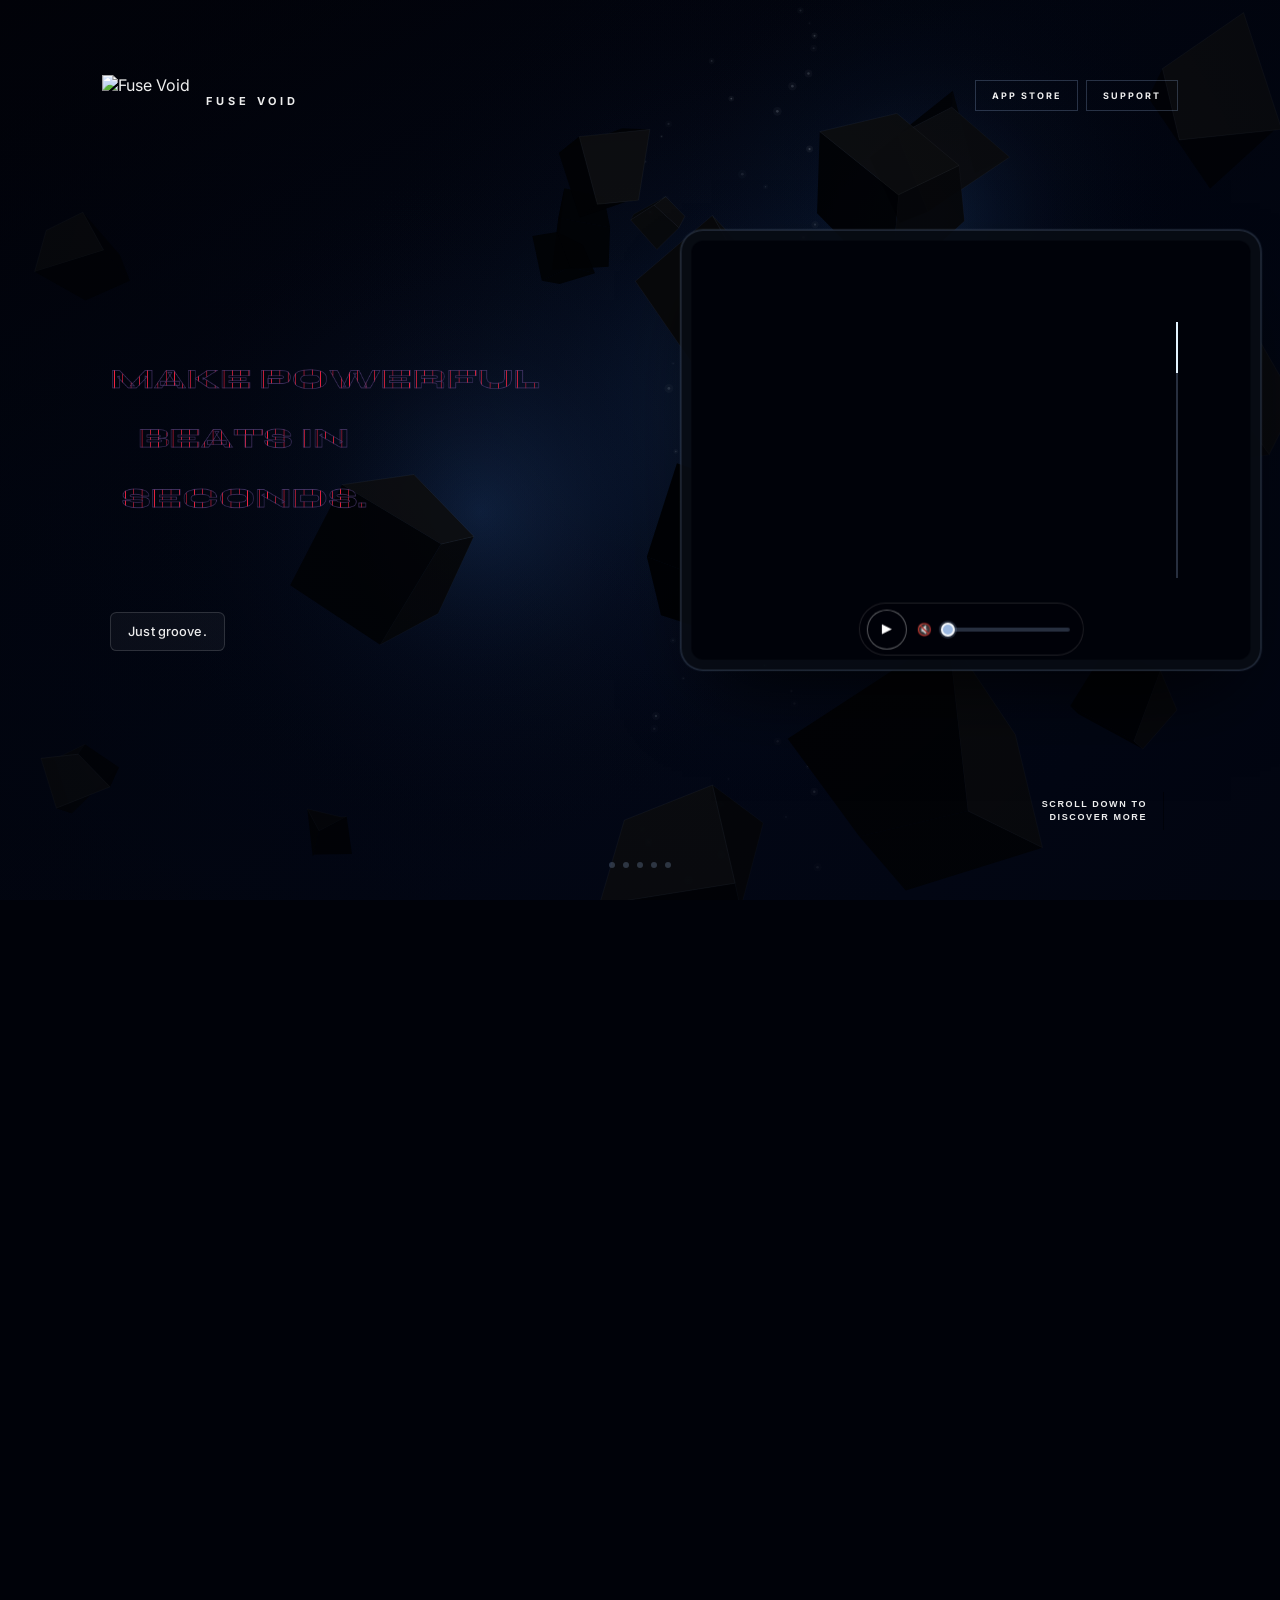
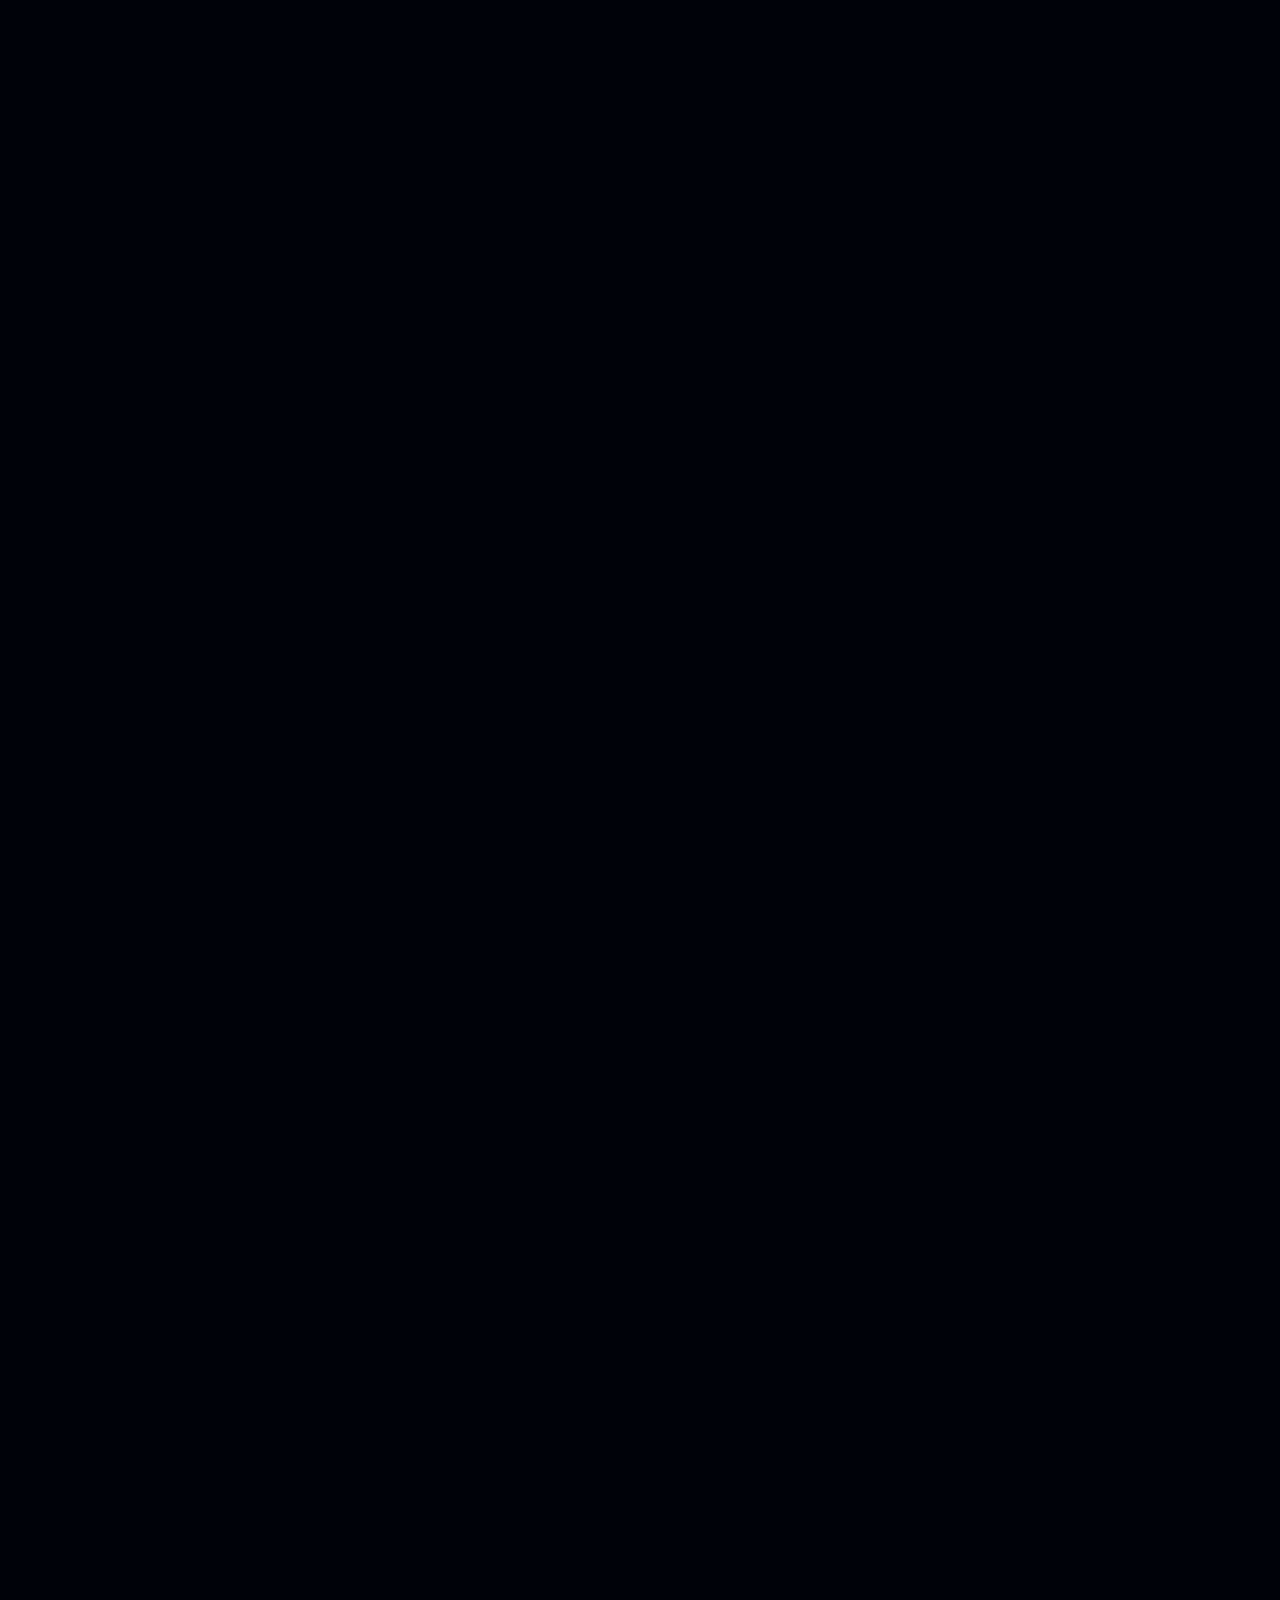
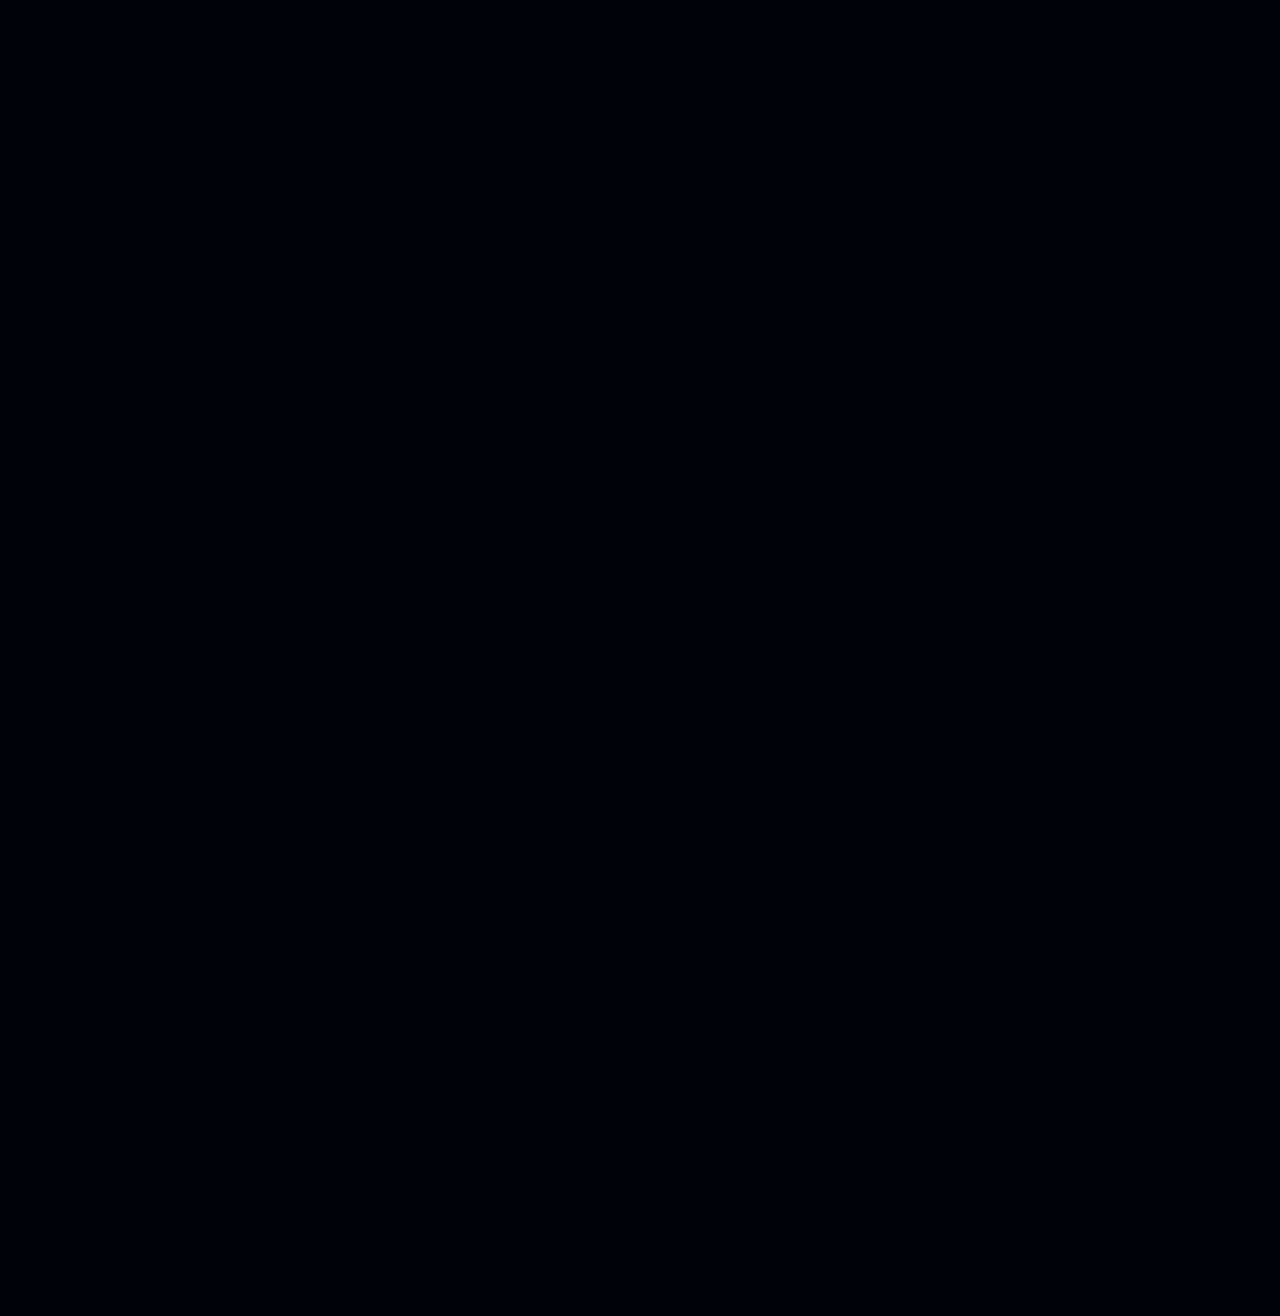
==== index.html @ a1b5328e "Restore single-page site: no preview flash, OG tags only in head. Remove index/app split that showed" ====
<!DOCTYPE html>
<html lang="en">
<head>
    <meta charset="UTF-8">
    <meta property="og:title" content="Fuse Void | Professional Drum Machine">
    <meta property="og:description" content="Professional drum machine for iOS. 113 pro samples and studio-grade sequencer.">
    <meta property="og:image" content="https://fusevoid.github.io/fuse-void-drum-machine-/og-preview.jpg">
    <meta property="og:image:secure_url" content="https://fusevoid.github.io/fuse-void-drum-machine-/og-preview.jpg">
    <meta property="og:image:type" content="image/jpeg">
    <meta property="og:image:width" content="1200">
    <meta property="og:image:height" content="630">
    <meta property="og:url" content="https://fusevoid.github.io/fuse-void-drum-machine-/">
    <meta property="og:type" content="website">
    <meta name="twitter:card" content="summary_large_image">
    <meta name="twitter:title" content="Fuse Void | Professional Drum Machine">
    <meta name="twitter:description" content="Professional drum machine for iOS. 113 pro samples and studio-grade sequencer.">
    <meta name="twitter:image" content="https://fusevoid.github.io/fuse-void-drum-machine-/og-preview.jpg">
    <meta name="viewport" content="width=device-width, initial-scale=1.0">
    <title>Fuse Void | Professional Drum Machine</title>
    <meta name="description" content="Professional drum machine for iOS. 113 pro samples, real-time creativity, and a studio-grade sequencer.">
    <link rel="icon" type="image/png" href="FuseVoid_Export_favicon (3).png">
    <link href="https://fonts.googleapis.com/css2?family=Inter:wght@300;400;500;600;700&family=JetBrains+Mono:wght@400;500&family=Syne:wght@700;800&display=swap" rel="stylesheet">
    <script src="https://cdnjs.cloudflare.com/ajax/libs/gsap/3.12.5/gsap.min.js"></script>
    <script src="https://cdnjs.cloudflare.com/ajax/libs/gsap/3.12.5/ScrollTrigger.min.js"></script>
    <link rel="stylesheet" href="site.css">
</head>
<body>
    <canvas id="bg-canvas" aria-hidden="true"></canvas>
    <canvas id="fx-canvas" aria-hidden="true"></canvas>
    <canvas id="vapor-canvas" aria-hidden="true"></canvas>

    <a href="#" class="header-logo header-logo--visible">
        <img src="FuseVoid_Export_favicon (3).png" alt="Fuse Void">
        <span>Fuse Void</span>
    </a>
    <nav class="header-actions header-actions--visible" aria-label="Site links">
        <a href="#" class="header-link" id="link-app-store">App Store</a>
        <a href="mailto:fusevoidmusic@gmail.com" class="header-link">Support</a>
    </nav>

    <div class="scrollbar"><div class="scrollbar__track"></div><div class="scrollbar__thumb" id="scroll-thumb"></div></div>
    <div class="nav-dots" id="nav-dots"></div>

    <div id="device-stage">
        <div class="device-stage__inner">
            <button type="button" class="device-arrow" id="dev-prev" aria-label="Önceki">‹</button>
            <div class="device-duo device-duo--solo" id="device-duo">
                <div class="device-col device-col--ipad">
                    <span class="device-label">iPad</span>
                    <div class="device-viewport" id="device-viewport-ipad">
                        <div class="device-shell device-shell--ipad" id="device-shell-ipad">
                            <video id="dev-ipad-video" playsinline muted loop preload="metadata" poster="1FuseVoidipad.png"></video>
                            <img id="dev-ipad-img" src="1FuseVoidipad.png" alt="Fuse Void iPad">
                            <div class="video-controls">
                                <button type="button" class="video-play-btn" id="video-play-toggle" aria-label="Video oynat">▶</button>
                                <div class="video-volume">
                                    <span class="video-volume__icon" id="video-volume-icon" aria-hidden="true">🔇</span>
                                    <input type="range" class="video-volume__slider" id="video-volume" min="0" max="100" value="0" aria-label="Ses seviyesi">
                                </div>
                            </div>
                        </div>
                    </div>
                </div>
                <div class="device-col device-col--phone" id="device-col-phone">
                    <span class="device-label">iPhone</span>
                    <div class="device-viewport" id="device-viewport-phone">
                        <div class="device-shell device-shell--phone">
                            <img id="dev-phone-img" src="5iphone.png" alt="Fuse Void iPhone">
                        </div>
                    </div>
                </div>
            </div>
            <button type="button" class="device-arrow" id="dev-next" aria-label="Sonraki">›</button>
        </div>
        <div class="device-dots" id="device-dots"></div>
    </div>

    <div id="scroll-track">
        <div id="pin-viewport">
            <section class="panel" id="panel-0">
                <div class="panel-inner">
                    <div class="triple-title h1 split-block">
                        <p>Make powerful</p>
                        <p>beats in</p>
                        <p>seconds.</p>
                    </div>
                    <div class="hero-tagline-box split-block">
                        <span class="hero-tagline__hi">Just groove.</span>
                    </div>
                </div>
                <button class="hero-scroll" type="button" id="scroll-btn">
                    <span>Scroll down to discover more</span><span class="hero-scroll__line"></span>
                </button>
            </section>

            <section class="panel" id="panel-1">
                <div class="panel-inner">
                    <div class="stack-title h1 split-block">
                        <p>Designed for</p>
                        <p>real-time</p>
                        <p>creativity</p>
                    </div>
                    <div class="panel-copy body-copy split-block">
                        <p>Everything is instant. Fuse Void MK1 is playable. Micro timing, chaos FX, 11-channel mixer — all touch-first.</p>
                    </div>
                </div>
                <div class="panel-cta"><a href="#" class="btn btn--sm">App Store</a></div>
                <div class="section-id"><span>//01</span> Experience</div>
            </section>

            <section class="panel" id="panel-2">
                <div class="panel-inner panel-inner--wide">
                    <div class="triple-title h1 split-block">
                        <p>Shape your</p>
                        <p>rhythm</p>
                        <p>with micro timing</p>
                    </div>
                    <div class="panel-copy-right">
                        <p class="body-copy split-block">Precision groove offset and swing control. Master the Kaos-style XY pad — lo-fi crush, sidechain pump, filtered delays.</p>
                        <a href="#scroll-track" class="btn">Explore features</a>
                    </div>
                </div>
                <div class="panel-cta"><button class="btn btn--sm" type="button">Read more</button></div>
                <div class="section-id"><span>//02</span> Features</div>
            </section>

            <section class="panel" id="panel-3">
                <div class="panel-inner">
                    <div class="engine-dual h1 split-block">
                        <p>113 Pro</p>
                        <p>Samples</p>
                    </div>
                    <div class="panel-copy body-copy split-block" style="margin-top:1rem">
                        <p>High-fidelity one-shots for Silicon. 126 pattern slots, A–H kit chaining, MIDI export. Zero latency.</p>
                    </div>
                    <div class="stat-row mono">
                        <div><p class="val">M1-M5</p><p class="lbl">Silicon Native</p></div>
                        <div><p class="val">17.6+</p><p class="lbl">iOS Required</p></div>
                        <div><p class="val">0ms</p><p class="lbl">Core Latency</p></div>
                    </div>
                </div>
                <div class="panel-cta"><button class="btn btn--sm" type="button">Full specs</button></div>
                <div class="section-id"><span>//03</span> Engine</div>
            </section>

            <section class="panel" id="panel-4">
                <div class="panel-inner panel-inner--footer">
                    <div class="footer-title">
                        <p class="split-text">Built for speed.</p>
                        <p class="split-text dim">Built for you.</p>
                    </div>
                    <div class="footer-cta">
                        <a href="#" class="btn btn--sm" id="link-app-store-footer">Download on App Store</a>
                    </div>

                    <div class="specs-block">
                        <div class="specs-head">
                            <h3>Fuse Void MK1 Specs</h3>
                            <p>Full Technical System Architecture</p>
                        </div>
                        <div class="specs-grid">
                            <div class="specs-col">
                                <h4>/ Core Sequencing</h4>
                                <div class="spec-item"><span class="spec-label">Sequencer</span><span>16-Step High Precision Engine</span></div>
                                <div class="spec-item"><span class="spec-label">Micro Timing</span><span>Per-step groove offset control</span></div>
                                <div class="spec-item"><span class="spec-label">Patterns</span><span>126 save/load slots</span></div>
                                <div class="spec-item"><span class="spec-label">Chaining</span><span>A–H Bar-aligned pattern linking</span></div>
                                <div class="spec-item"><span class="spec-label">Switching</span><span>Bar-aligned Quantized Transitions</span></div>
                                <div class="spec-item"><span class="spec-label">Assignment</span><span>Per-step sample / sound assignment</span></div>
                            </div>
                            <div class="specs-col">
                                <h4>/ Audio &amp; Performance</h4>
                                <div class="spec-item"><span class="spec-label">Samples</span><span>113 One-shot High Quality Library</span></div>
                                <div class="spec-item"><span class="spec-label">Mixer</span><span>11-Channels with Per-Channel Mute</span></div>
                                <div class="spec-item"><span class="spec-label">Chaos FX</span><span>XY Kaos Pad with Reset behavior</span></div>
                                <div class="spec-item"><span class="spec-label">Dynamics</span><span>Swing control &amp; Accent system</span></div>
                                <div class="spec-item"><span class="spec-label">Matrix</span><span>Full pattern multi-track editor</span></div>
                                <div class="spec-item"><span class="spec-label">Integration</span><span>MIDI Export &amp; Real-time REC</span></div>
                            </div>
                        </div>
                    </div>

                    <div class="spec-tags">
                        <span>No Menu Diving</span>
                        <span>Zero Latency</span>
                        <span>Offline First</span>
                        <span>Touch Optimized</span>
                    </div>

                    <div class="footer-legal">
                        <p class="footer-privacy">Fuse Void is an offline-first engine. We do not use cookies. We do not track you. Your creativity is yours alone.</p>
                        <a href="mailto:fusevoidmusic@gmail.com" class="footer-email">fusevoidmusic@gmail.com</a>
                        <div class="footer-social">
                            <a href="#" class="footer-social__link" id="link-instagram" aria-label="Instagram" target="_blank" rel="noopener noreferrer">
                                <svg viewBox="0 0 24 24" aria-hidden="true"><path d="M12 2.163c3.204 0 3.584.012 4.85.07 3.252.148 4.771 1.691 4.919 4.919.058 1.265.069 1.645.069 4.849 0 3.205-.012 3.584-.069 4.849-.149 3.225-1.664 4.771-4.919 4.919-1.266.058-1.644.07-4.85.07-3.204 0-3.584-.012-4.849-.07-3.26-.149-4.771-1.699-4.919-4.92-.058-1.265-.07-1.644-.07-4.849 0-3.204.013-3.583.07-4.849.149-3.227 1.664-4.771 4.919-4.919 1.266-.057 1.645-.069 4.849-.069zm0-2.163c-3.259 0-3.667.014-4.947.072-4.358.2-6.78 2.618-6.98 6.98-.059 1.281-.073 1.689-.073 4.948 0 3.259.014 3.668.072 4.948.2 4.358 2.618 6.78 6.98 6.98 1.281.058 1.689.072 4.948.072 3.259 0 3.668-.014 4.948-.072 4.354-.2 6.782-2.618 6.979-6.98.059-1.28.073-1.689.073-4.948 0-3.259-.014-3.667-.072-4.947-.196-4.354-2.617-6.78-6.979-6.98-1.281-.059-1.69-.073-4.949-.073zm0 5.838c-3.403 0-6.162 2.759-6.162 6.162s2.759 6.163 6.162 6.163 6.162-2.759 6.162-6.163c0-3.403-2.759-6.162-6.162-6.162zm0 10.162c-2.209 0-4-1.79-4-4 0-2.209 1.791-4 4-4s4 1.791 4 4c0 2.21-1.791 4-4 4zm6.406-11.845c-.796 0-1.441.645-1.441 1.44s.645 1.44 1.441 1.44c.795 0 1.439-.645 1.439-1.44s-.644-1.44-1.439-1.44z"/></svg>
                            </a>
                            <a href="#" class="footer-social__link" id="link-youtube" aria-label="YouTube" target="_blank" rel="noopener noreferrer">
                                <svg viewBox="0 0 24 24" aria-hidden="true"><path d="M23.498 6.186a3.016 3.016 0 0 0-2.122-2.136C19.505 3.545 12 3.545 12 3.545s-7.505 0-9.377.505A3.017 3.017 0 0 0 .502 6.186C0 8.07 0 12 0 12s0 3.93.502 5.814a3.016 3.016 0 0 0 2.122 2.136c1.871.505 9.376.505 9.376.505s7.505 0 9.377-.505a3.015 3.015 0 0 0 2.122-2.136C24 15.93 24 12 24 12s0-3.93-.502-5.814zM9.545 15.568V8.432L15.818 12l-6.273 3.568z"/></svg>
                            </a>
                        </div>
                        <div class="footer-meta">
                            <p>Designed on MacBook M1 // 2026</p>
                            <p>© FUSE VOID MUSIC ENGINE</p>
                        </div>
                    </div>
                </div>
                <div class="section-id"><span>//04</span> Specs</div>
            </section>
        </div>
    </div>

    <div class="feat-carousel" id="feat-carousel">
        <div id="feat-items"></div>
        <nav class="feat-nav">
            <button type="button" id="feat-prev">‹</button>
            <button type="button" id="feat-next">›</button>
        </nav>
    </div>

    <script>
        const HAS_GSAP = typeof gsap !== 'undefined' && typeof ScrollTrigger !== 'undefined';
        if (HAS_GSAP) gsap.registerPlugin(ScrollTrigger);

        /* Link placeholders — URL'leri buradan güncelle */
        const SITE_LINKS = {
            appStore: '#',
            instagram: '#',
            youtube: '#',
        };
        document.getElementById('link-app-store').href = SITE_LINKS.appStore;
        document.getElementById('link-app-store-footer').href = SITE_LINKS.appStore;
        document.getElementById('link-instagram').href = SITE_LINKS.instagram;
        document.getElementById('link-youtube').href = SITE_LINKS.youtube;

        const FEATURES = [
            { title: 'Micro Timing', tag: '// SEQUENCER' },
            { title: 'Chaos FX', tag: '// KAOS PAD' },
            { title: '11-Channel Mixer', tag: '// MIX_SYSTEM' },
            { title: '126 Patterns', tag: '// WORKFLOW' },
        ];
        let featIdx = 0;
        const featWrap = document.getElementById('feat-items');
        const featCarousel = document.getElementById('feat-carousel');
        FEATURES.forEach((f, i) => {
            const d = document.createElement('div');
            d.className = 'feat-item' + (i === 0 ? ' show' : '');
            d.innerHTML = `<p class="h2">${f.title}</p><p class="feat-item__tag">${f.tag}</p>`;
            featWrap.appendChild(d);
        });
        function showFeat(i) {
            featIdx = (i + FEATURES.length) % FEATURES.length;
            [...featWrap.children].forEach((c, j) => c.classList.toggle('show', j === featIdx));
        }
        document.getElementById('feat-prev').onclick = () => showFeat(featIdx - 1);
        document.getElementById('feat-next').onclick = () => showFeat(featIdx + 1);

        function splitDisplayEl(el) {
            if (el.dataset.split) return;
            el.dataset.split = '1';
            let ci = 0;
            const parts = el.textContent.split(/(\s+)/);
            el.innerHTML = parts.map(part => {
                if (/^\s+$/.test(part)) return part;
                const chars = [...part].map(c => {
                    const html = `<span class="split-char"><span class="split-glyph" style="--ci:${ci}">${c}</span></span>`;
                    ci++;
                    return html;
                }).join('');
                return `<span class="split-word">${chars}</span>`;
            }).join('');
        }

        function splitEl(el) {
            if (el.dataset.split) return;
            el.dataset.split = '1';
            el.innerHTML = [...el.textContent].map(c =>
                c === ' ' ? ' ' : `<span class="split-char">${c}</span>`
            ).join('');
        }
        document.querySelectorAll('.split-text').forEach(el => {
            if (el.closest('.footer-title')) splitDisplayEl(el);
            else splitEl(el);
        });
        document.querySelectorAll('.split-block').forEach(el => {
            el.querySelectorAll('p').forEach(p => {
                if (p.closest('.stack-title, .triple-title, .engine-dual')) splitDisplayEl(p);
                else splitEl(p);
            });
        });

        function fitDisplayTitles() {
            document.querySelectorAll('.stack-title, .triple-title, .engine-dual, .footer-title').forEach(block => {
                block.style.transform = 'none';
                const panel = block.closest('.panel');
                if (panel && !panel.classList.contains('is-active')) return;
                const parent = block.closest('.panel-inner') || block.parentElement;
                if (!parent) return;
                const parentRect = parent.getBoundingClientRect();
                const maxW = parentRect.width - 12;
                const blockW = block.scrollWidth;
                if (blockW > maxW && maxW > 0) {
                    const scale = Math.max(0.55, maxW / blockW);
                    block.style.transform = `scale(${scale})`;
                    block.style.transformOrigin = innerWidth >= 1024 ? 'left center' : 'center center';
                }
            });
        }
        fitDisplayTitles();
        window.addEventListener('resize', fitDisplayTitles);
        window.addEventListener('load', () => setTimeout(fitDisplayTitles, 120));

        const panels = [...document.querySelectorAll('.panel')];
        const PANEL_COUNT = panels.length;
        const deviceStage = document.getElementById('device-stage');
        const deviceDuo = document.getElementById('device-duo');
        const deviceViewportIpad = document.getElementById('device-viewport-ipad');
        const deviceViewportPhone = document.getElementById('device-viewport-phone');
        const devIpad = document.getElementById('dev-ipad-img');
        const devIpadVideo = document.getElementById('dev-ipad-video');
        const devIpadShell = document.getElementById('device-shell-ipad');
        const videoPlayBtn = document.getElementById('video-play-toggle');
        const videoVolume = document.getElementById('video-volume');
        const videoVolumeIcon = document.getElementById('video-volume-icon');
        const devPhone = document.getElementById('dev-phone-img');
        const deviceDotsWrap = document.getElementById('device-dots');

        const IPAD_SLIDES = [
            '1FuseVoidipad.png',
            '2 FuseVoid ipad.png',
            '5 FuseVoid ipad.png',
            '6 FuseVoid ipad.png',
            '7 FuseVoid ipad.png',
            '8 FuseVoid ipad.png',
        ];

        const PHONE_SLIDES = [
            '5iphone.png', '6iphone.png', '1iphone.png', '4iphone.png', '7iphone.png',
        ];

        const DEVICE_GALLERY = [
            { videoOnly: true },
            { ipadOnly: true, ipad: IPAD_SLIDES },
            { phoneOnly: true, phone: PHONE_SLIDES },
            { noDevice: true },
            { noDevice: true },
        ];

        let scrollPanel = 0;
        let slideIdx = 0;
        let autoTimer = null;
        let videoFallbackTimer = null;
        const AUTO_MS = 3200;
        let galleryPanel = -1;

        function slideCount(g) {
            if (g.noDevice || g.videoOnly) return 0;
            if (g.phoneOnly) return g.phone.length;
            if (g.ipadOnly) return g.ipad.length;
            return g.ipad?.length || 0;
        }

        function setDeviceMode(g) {
            deviceStage.classList.remove('is-video-only', 'is-ipad-only', 'phone-only', 'has-phone');
            if (g.videoOnly) deviceStage.classList.add('is-video-only');
            else if (g.ipadOnly) deviceStage.classList.add('is-ipad-only');
            else if (g.phoneOnly) deviceStage.classList.add('phone-only');
        }

        function clearAutoTimers() {
            clearInterval(autoTimer);
            clearTimeout(videoFallbackTimer);
            autoTimer = null;
            videoFallbackTimer = null;
            devIpadVideo.onended = null;
        }

        function updateVideoPlayBtn() {
            const playing = !devIpadVideo.paused && !devIpadVideo.ended;
            videoPlayBtn.textContent = playing ? '❚❚' : '▶';
            videoPlayBtn.setAttribute('aria-label', playing ? 'Video durdur' : 'Video oynat');
        }

        function updateVolumeUI(val) {
            const pct = Math.round(val);
            videoVolumeIcon.textContent = pct === 0 ? '🔇' : pct < 35 ? '🔈' : pct < 70 ? '🔉' : '🔊';
        }

        function applyVolume(val) {
            const pct = Math.max(0, Math.min(100, val));
            const v = pct / 100;
            devIpadVideo.volume = v;
            devIpadVideo.muted = v === 0;
            videoVolume.value = pct;
            updateVolumeUI(pct);
        }

        function showVideoOnly() {
            devIpad.style.display = 'none';
            devIpadVideo.style.display = 'block';
            devIpadShell.classList.add('is-video-active');
            const src = 'fuse void video .mp4';
            if (devIpadVideo.getAttribute('data-src') !== src) {
                devIpadVideo.src = src;
                devIpadVideo.setAttribute('data-src', src);
            }
            applyVolume(+videoVolume.value || 0);
            devIpadVideo.pause();
            updateVideoPlayBtn();
        }

        function hideVideo() {
            devIpadVideo.pause();
            devIpadVideo.style.display = 'none';
            devIpadShell.classList.remove('is-video-active');
        }

        videoPlayBtn.addEventListener('click', () => {
            if (devIpadVideo.style.display === 'none') return;
            if (devIpadVideo.paused) devIpadVideo.play().catch(() => {});
            else devIpadVideo.pause();
            updateVideoPlayBtn();
        });
        videoVolume.addEventListener('input', (e) => applyVolume(+e.target.value));
        videoVolume.addEventListener('change', (e) => applyVolume(+e.target.value));
        updateVolumeUI(0);
        devIpadVideo.addEventListener('play', updateVideoPlayBtn);
        devIpadVideo.addEventListener('pause', updateVideoPlayBtn);
        devIpadVideo.addEventListener('ended', updateVideoPlayBtn);

        function renderDeviceDots(count) {
            deviceDotsWrap.innerHTML = '';
            deviceDotsWrap.style.display = count > 1 ? 'flex' : 'none';
            for (let i = 0; i < count; i++) {
                const b = document.createElement('button');
                b.type = 'button';
                b.addEventListener('click', () => goSlide(i));
                deviceDotsWrap.appendChild(b);
            }
        }

        function updateDeviceDots() {
            [...deviceDotsWrap.children].forEach((d, i) => d.classList.toggle('on', i === slideIdx));
        }

        function applySlide(g, idx) {
            setDeviceMode(g);
            if (g.noDevice) return;
            if (g.videoOnly) {
                deviceDuo.classList.add('device-duo--solo');
                showVideoOnly();
                return;
            }
            hideVideo();
            if (g.ipadOnly) {
                deviceDuo.classList.add('device-duo--solo');
                devIpad.style.display = 'block';
                devIpad.src = g.ipad[idx];
                updateDeviceDots();
                return;
            }
            if (g.phoneOnly) {
                devIpad.style.display = 'none';
                deviceDuo.classList.add('device-duo--solo');
                devPhone.src = g.phone[idx];
                updateDeviceDots();
                return;
            }
        }

        function goSlide(idx, animate = true) {
            const g = DEVICE_GALLERY[galleryPanel];
            if (!g || g.noDevice || g.videoOnly) return;
            const total = slideCount(g);
            if (!total) return;
            slideIdx = ((idx % total) + total) % total;
            const targets = g.phoneOnly ? [deviceViewportPhone] : [deviceViewportIpad];
            if (!animate) {
                applySlide(g, slideIdx);
                return;
            }
            gsap.to(targets, {
                opacity: 0, x: -10, duration: 0.2, ease: 'power2.in',
                onComplete: () => {
                    applySlide(g, slideIdx);
                    gsap.fromTo(targets, { opacity: 0, x: 12 }, { opacity: 1, x: 0, duration: 0.3, ease: 'power2.out' });
                    restartAuto();
                }
            });
        }

        function stepSlide(dir) { goSlide(slideIdx + dir, true); }

        function restartAuto() {
            clearAutoTimers();
            const g = DEVICE_GALLERY[galleryPanel];
            if (!g || g.noDevice || g.videoOnly) return;
            autoTimer = setInterval(() => stepSlide(1), AUTO_MS);
        }

        function stopAuto() {
            clearAutoTimers();
            devIpadVideo.pause();
        }

        function bindGallery(panelIdx) {
            const g = DEVICE_GALLERY[panelIdx];
            if (panelIdx === galleryPanel) {
                if (g.videoOnly && devIpadVideo.style.display === 'none') showVideoOnly();
                return;
            }
            galleryPanel = panelIdx;
            slideIdx = 0;
            renderDeviceDots(slideCount(g));
            gsap.set([deviceViewportIpad, deviceViewportPhone], { opacity: 1, x: 0 });
            applySlide(g, 0);
            if (!g.noDevice && !g.videoOnly) restartAuto();
            else if (g.videoOnly) showVideoOnly();
        }

        document.getElementById('dev-prev').onclick = () => stepSlide(-1);
        document.getElementById('dev-next').onclick = () => stepSlide(1);

        const dotsWrap = document.getElementById('nav-dots');
        panels.forEach((_, i) => {
            const b = document.createElement('button');
            b.onclick = () => {
                const st = ScrollTrigger.getById('main');
                window.scrollTo({ top: (i / (PANEL_COUNT - 1)) * (st.end - st.start) + st.start, behavior: 'smooth' });
            };
            dotsWrap.appendChild(b);
        });

        function switchPanel(idx) {
            if (idx === currentPanel) return;
            panels.forEach((p, i) => {
                gsap.killTweensOf(p);
                gsap.killTweensOf(p.querySelectorAll('.split-char'));
                p.classList.toggle('is-active', i === idx);
                if (i !== idx) {
                    gsap.set(p, { opacity: 0, visibility: 'hidden' });
                    gsap.set(p.querySelectorAll('.split-char'), { opacity: 0, y: '110%' });
                }
            });
            currentPanel = idx;
            const panel = panels[idx];
            panel.style.visibility = 'visible';
            gsap.set(panel, { opacity: 1 });
            gsap.fromTo(
                panel.querySelectorAll('.split-char'),
                { y: '110%', opacity: 0 },
                {
                    y: '0%', opacity: 1, duration: 0.75, stagger: 0.008, ease: 'power3.out',
                    onComplete: fitDisplayTitles,
                }
            );
            requestAnimationFrame(fitDisplayTitles);
        }

        let currentPanel = -1;
        let humanAlpha = 0;
        let humanMode = 'off';
        let humanScale = 0.55;
        let scrollProgress = 0;
        if (HAS_GSAP) {
        ScrollTrigger.create({
            id: 'main',
            trigger: '#scroll-track',
            start: 'top top',
            end: 'bottom bottom',
            pin: '#pin-viewport',
            scrub: 0.6,
            snap: { snapTo: 1 / (PANEL_COUNT - 1), duration: { min: 0.25, max: 0.55 }, ease: 'power2.inOut' },
            onUpdate(self) {
                const p = self.progress;
                const seg = 1 / (PANEL_COUNT - 1);
                const idx = Math.min(PANEL_COUNT - 1, Math.round(p * (PANEL_COUNT - 1)));
                scrollPanel = idx;
                scrollProgress = p;
                humanAlpha = idx === 1 ? 0.4 : idx === 2 ? 0.48 : idx === 3 ? 0.82 : idx === 4 ? 0.2 : 0;
                humanMode = idx === 4 ? 'footer' : idx === 3 ? 'engine' : idx >= 1 && idx <= 2 ? 'side' : 'off';
                humanScale = idx === 3 ? (innerWidth < 1024 ? 0.68 : 0.88) : idx === 2 ? 0.6 : idx === 1 ? 0.56 : 0.55;

                const center = idx * seg;
                const dist = Math.abs(p - center) / seg;
                const stageOp = Math.max(0, 1 - dist * 0.92) * (idx >= 3 ? 0 : 1);
                deviceStage.style.opacity = stageOp;
                deviceStage.classList.toggle('is-live', stageOp > 0.35);
                if (stageOp > 0.35) bindGallery(idx);
                else stopAuto();

                [...dotsWrap.children].forEach((d, i) => d.classList.toggle('on', i === idx));
                document.getElementById('scroll-thumb').style.transform = `translateY(${p * 205}px)`;

                const featOn = idx === 2;
                gsap.to(featCarousel, { opacity: featOn ? 1 : 0, duration: 0.45, pointerEvents: featOn ? 'auto' : 'none' });

                if (idx !== currentPanel) switchPanel(idx);
            }
        });
        switchPanel(0);
        } else {
            panels.forEach((p, i) => {
                p.classList.toggle('is-active', i === 0);
                p.style.visibility = i === 0 ? 'visible' : 'hidden';
                p.style.opacity = i === 0 ? '1' : '0';
                p.querySelectorAll('.split-char').forEach(c => {
                    c.style.opacity = '1';
                    c.style.transform = 'none';
                });
            });
            currentPanel = 0;
        }
        bindGallery(0);
        deviceStage.classList.add('is-live', 'is-video-only');
        deviceStage.style.opacity = 1;
        document.getElementById('scroll-btn').onclick = () => window.scrollBy({ top: innerHeight * 0.85, behavior: 'smooth' });

        /* Hashgraph tarzı arka plan — hafif sıvı ışık + yüzen kayalar + parçacık akışı */
        const bgCvs = document.getElementById('bg-canvas');
        const bg = bgCvs.getContext('2d');
        let bgT = 0;
        const bgDpr = () => Math.min(window.devicePixelRatio || 1, 1.75);

        function makeRock() {
            const jitter = () => 0.55 + Math.random() * 0.85;
            const verts = [
                [-1, -1, -1], [1, -1, -1], [1, 1, -1], [-1, 1, -1],
                [-1, -1, 1], [1, -1, 1], [1, 1, 1], [-1, 1, 1],
            ].map(([x, y, z]) => ({ x: x * jitter(), y: y * jitter(), z: z * jitter() }));
            const faces = [
                [0, 1, 2, 3], [4, 5, 6, 7], [0, 1, 5, 4],
                [2, 3, 7, 6], [0, 3, 7, 4], [1, 2, 6, 5],
            ];
            const dir = Math.random() > 0.5 ? 1 : -1;
            return {
                x: Math.random(), y: Math.random(),
                z: 0.12 + Math.random() * 0.88,
                drift: dir * (0.00014 + Math.random() * 0.00022),
                swayAmp: 0.012 + Math.random() * 0.028,
                rotX: Math.random() * Math.PI * 2,
                rotY: Math.random() * Math.PI * 2,
                rotZ: Math.random() * Math.PI * 2,
                rotVX: (Math.random() - 0.5) * 0.014,
                rotVY: (Math.random() - 0.5) * 0.018,
                rotVZ: (Math.random() - 0.5) * 0.011,
                size: 16 + Math.random() * 64,
                verts, faces,
                ph: Math.random() * Math.PI * 2,
            };
        }

        function rot3(v, rx, ry, rz) {
            let { x, y, z } = v;
            let cy = Math.cos(ry), sy = Math.sin(ry);
            let x1 = x * cy - z * sy, z1 = x * sy + z * cy;
            let cx = Math.cos(rx), sx = Math.sin(rx);
            let y1 = y * cx - z1 * sx, z2 = y * sx + z1 * cx;
            let cz = Math.cos(rz), sz = Math.sin(rz);
            return { x: x1 * cz - y1 * sz, y: x1 * sz + y1 * cz, z: z2 };
        }

        function faceNormal3(a, b, c) {
            const ux = b.x - a.x, uy = b.y - a.y, uz = b.z - a.z;
            const vx = c.x - a.x, vy = c.y - a.y, vz = c.z - a.z;
            const nx = uy * vz - uz * vy;
            const ny = uz * vx - ux * vz;
            const nz = ux * vy - uy * vx;
            const len = Math.hypot(nx, ny, nz) || 1;
            return { x: nx / len, y: ny / len, z: nz / len };
        }

        function makeStream(n) {
            return Array.from({ length: n }, (_, i) => ({
                t: i / n,
                speed: 0.00012 + Math.random() * 0.0001,
                off: Math.random() * 10,
                r: 0.35 + Math.random() * 1.1,
                a: 0.12 + Math.random() * 0.38,
            }));
        }

        let bgRocks = [];
        let bgStream = [];

        function resizeBg() {
            const d = bgDpr();
            bgCvs.width = innerWidth * d;
            bgCvs.height = innerHeight * d;
            bgCvs.style.width = innerWidth + 'px';
            bgCvs.style.height = innerHeight + 'px';
            bg.setTransform(d, 0, 0, d, 0, 0);
            const n = innerWidth < 768 ? 11 : 20;
            bgRocks = Array.from({ length: n }, makeRock);
            bgStream = makeStream(innerWidth < 768 ? 40 : 75);
        }

        function drawRock(r, t, parallax) {
            r.x += r.drift;
            r.rotX += r.rotVX;
            r.rotY += r.rotVY;
            r.rotZ += r.rotVZ;
            if (r.x < -0.18) r.x = 1.18;
            if (r.x > 1.18) r.x = -0.18;

            const swayX = Math.sin(t * 0.11 + r.ph) * r.swayAmp;
            const px = (r.x + swayX) * innerWidth;
            const py = (r.y + Math.cos(t * 0.08 + r.ph) * 0.01 + parallax * 0.035) * innerHeight;
            const scale = r.size * (0.38 + r.z * 1.05);
            const light = { x: 0.35, y: -0.45, z: 0.82 };
            const lLen = Math.hypot(light.x, light.y, light.z);
            light.x /= lLen; light.y /= lLen; light.z /= lLen;

            const rv = r.verts.map(v => rot3(v, r.rotX, r.rotY, r.rotZ));
            const projected = rv.map(v => ({ x: v.x * scale, y: v.y * scale, z: v.z }));

            const faceList = r.faces.map(idx => {
                const pts = idx.map(i => projected[i]);
                const rvPts = idx.map(i => rv[i]);
                const zAvg = rvPts.reduce((s, p) => s + p.z, 0) / rvPts.length;
                const n = faceNormal3(rvPts[0], rvPts[1], rvPts[2]);
                const dot = n.x * light.x + n.y * light.y + n.z * light.z;
                return { pts, zAvg, dot };
            }).filter(f => f.zAvg > -0.05).sort((a, b) => a.zAvg - b.zAvg);

            bg.save();
            bg.translate(px, py);
            faceList.forEach(f => {
                const shade = Math.max(0, f.dot);
                const v = 2 + shade * 14;
                bg.beginPath();
                f.pts.forEach((p, i) => {
                    if (i === 0) bg.moveTo(p.x, p.y);
                    else bg.lineTo(p.x, p.y);
                });
                bg.closePath();
                bg.fillStyle = `rgba(${v},${v + 1},${v + 3},${0.9 + r.z * 0.1})`;
                bg.fill();
                if (shade > 0.15) {
                    bg.strokeStyle = `rgba(210,225,255,${0.03 + shade * 0.07})`;
                    bg.lineWidth = 0.6;
                    bg.stroke();
                }
            });
            bg.restore();
        }

        function bgFrame() {
            requestAnimationFrame(bgFrame);
            if (document.hidden) return;
            bgT += 0.014;
            const w = innerWidth;
            const h = innerHeight;
            bg.clearRect(0, 0, w, h);

            const base = bg.createLinearGradient(0, 0, w * 0.35, h);
            base.addColorStop(0, '#010208');
            base.addColorStop(0.45, '#020612');
            base.addColorStop(1, '#030818');
            bg.fillStyle = base;
            bg.fillRect(0, 0, w, h);

            [
                { x: 0.6, y: 0.42, r: 0.52, ph: 0 },
                { x: 0.35, y: 0.58, r: 0.4, ph: 2.1 },
                { x: 0.75, y: 0.25, r: 0.32, ph: 4.2 },
            ].forEach(b => {
                const bx = (b.x + Math.sin(bgT * 0.065 + b.ph) * 0.03) * w;
                const by = (b.y + Math.cos(bgT * 0.048 + b.ph) * 0.022 + scrollProgress * 0.045) * h;
                const br = b.r * Math.min(w, h);
                const g = bg.createRadialGradient(bx, by, 0, bx, by, br);
                g.addColorStop(0, 'rgba(52,108,185,0.24)');
                g.addColorStop(0.45, 'rgba(22,48,88,0.11)');
                g.addColorStop(1, 'rgba(0,2,9,0)');
                bg.fillStyle = g;
                bg.fillRect(0, 0, w, h);
            });

            bgStream.forEach(p => {
                p.t = (p.t + p.speed) % 1;
                const cx = w * (0.57 + Math.sin(p.t * Math.PI * 2 + bgT * 0.18 + p.off) * 0.055);
                const cy = h * (1.02 - p.t * 1.05);
                const sx = Math.sin(p.t * 14 + p.off) * (14 + p.r * 6);
                const glow = p.a * (0.35 + p.t * 0.65);
                bg.beginPath();
                bg.fillStyle = `rgba(255,255,255,${glow * 0.12})`;
                bg.arc(cx + sx, cy, p.r * 3.2, 0, Math.PI * 2);
                bg.fill();
                bg.beginPath();
                bg.fillStyle = `rgba(235,245,255,${glow * 0.55})`;
                bg.arc(cx + sx, cy, p.r, 0, Math.PI * 2);
                bg.fill();
            });

            [...bgRocks].sort((a, b) => a.z - b.z).forEach(r => drawRock(r, bgT, scrollProgress));

            const vig = bg.createRadialGradient(w * 0.5, h * 0.44, h * 0.12, w * 0.5, h * 0.44, h * 0.85);
            vig.addColorStop(0, 'rgba(0,2,9,0)');
            vig.addColorStop(1, 'rgba(0,2,9,0.48)');
            bg.fillStyle = vig;
            bg.fillRect(0, 0, w, h);
        }

        resizeBg();
        bgFrame();

        /* Mouse buhar izi — boş alanlarda hafif duman */
        const vaporCvs = document.getElementById('vapor-canvas');
        const vapor = vaporCvs.getContext('2d');
        let pmx = innerWidth * 0.5, pmy = innerHeight * 0.5;
        let vaporPts = [];
        const vaporMax = () => (innerWidth < 768 ? 70 : 120);

        function resizeVapor() {
            const d = Math.min(window.devicePixelRatio || 1, 2);
            vaporCvs.width = innerWidth * d;
            vaporCvs.height = innerHeight * d;
            vaporCvs.style.width = innerWidth + 'px';
            vaporCvs.style.height = innerHeight + 'px';
            vapor.setTransform(d, 0, 0, d, 0, 0);
        }

        function spawnVapor(x, y, dx, dy, speed) {
            const n = Math.min(5, 2 + Math.floor(speed / 6));
            for (let i = 0; i < n; i++) {
                if (vaporPts.length >= vaporMax()) vaporPts.shift();
                const t = n > 1 ? i / n : 0;
                vaporPts.push({
                    x: x - dx * t + (Math.random() - 0.5) * 14,
                    y: y - dy * t + (Math.random() - 0.5) * 14,
                    vx: (Math.random() - 0.5) * 0.32 + dx * 0.016,
                    vy: (Math.random() - 0.5) * 0.32 + dy * 0.016 - 0.18 - Math.random() * 0.28,
                    life: 0.85 + Math.random() * 0.15,
                    decay: 0.008 + Math.random() * 0.011,
                    r: 10 + Math.random() * 16,
                    grow: 0.28 + Math.random() * 0.34,
                });
            }
        }

        function vaporFrame() {
            requestAnimationFrame(vaporFrame);
            if (document.hidden) return;
            vapor.clearRect(0, 0, innerWidth, innerHeight);
            for (let i = vaporPts.length - 1; i >= 0; i--) {
                const p = vaporPts[i];
                p.x += p.vx;
                p.y += p.vy;
                p.vx *= 0.985;
                p.vy -= 0.014;
                p.r += p.grow;
                p.life -= p.decay;
                if (p.life <= 0) {
                    vaporPts.splice(i, 1);
                    continue;
                }
                const a = p.life * 0.18;
                const g = vapor.createRadialGradient(p.x, p.y, 0, p.x, p.y - p.r * 0.12, p.r * 1.15);
                g.addColorStop(0, `rgba(225,240,255,${a * 0.38})`);
                g.addColorStop(0.35, `rgba(175,200,230,${a * 0.2})`);
                g.addColorStop(0.72, `rgba(140,175,215,${a * 0.08})`);
                g.addColorStop(1, 'rgba(120,160,210,0)');
                vapor.fillStyle = g;
                vapor.beginPath();
                vapor.arc(p.x, p.y, p.r * 1.15, 0, Math.PI * 2);
                vapor.fill();

                vapor.beginPath();
                vapor.fillStyle = `rgba(210,228,248,${a * 0.1})`;
                vapor.arc(p.x, p.y, p.r * 0.55, 0, Math.PI * 2);
                vapor.fill();
            }
        }

        resizeVapor();
        vaporFrame();

        /* Toz insan — hafif, panel 2–3 */
        const cvs = document.getElementById('fx-canvas');
        const fx = cvs.getContext('2d');
        let mx = innerWidth * 0.72, my = innerHeight * 0.5;
        let swayT = 0;
        document.addEventListener('mousemove', e => {
            const nx = e.clientX, ny = e.clientY;
            const dx = nx - pmx, dy = ny - pmy;
            const speed = Math.hypot(dx, dy);
            pmx = nx;
            pmy = ny;
            mx = nx;
            my = ny;
            if (speed > 0.6) spawnVapor(nx, ny, dx, dy, speed);
        });

        function buildHuman() {
            const pts = [];
            const add = (cx, cy, cz, rx, ry, rz, n) => {
                for (let i = 0; i < n; i++) {
                    pts.push({
                        hx: cx + (Math.random() - 0.5) * rx,
                        hy: cy + (Math.random() - 0.5) * ry,
                        hz: cz + (Math.random() - 0.5) * rz,
                        x: 0, y: 0, s: 0.7 + Math.random() * 1.1,
                    });
                }
            };
            add(0, -95, 0, 22, 26, 18, 50);
            add(0, -35, 0, 38, 55, 22, 100);
            add(-48, -40, 0, 14, 50, 12, 40);
            add(48, -40, 0, 14, 50, 12, 40);
            add(-18, 55, 0, 16, 65, 14, 45);
            add(18, 55, 0, 16, 65, 14, 45);
            add(-18, 120, 0, 14, 40, 12, 30);
            add(18, 120, 0, 14, 40, 12, 30);
            return pts;
        }

        const human = buildHuman();
        let rotY = 0, rotX = 0.22;

        function deviceStageWidth() {
            const pad = innerWidth >= 1024 ? Math.min(innerWidth * 0.09, 102) : 28;
            if (deviceStage.classList.contains('is-video-only')) {
                return Math.min(innerWidth * 0.52 - pad, 880);
            }
            if (deviceStage.classList.contains('is-ipad-only')) {
                return Math.min(innerWidth * 0.54 - pad, 900);
            }
            if (deviceStage.classList.contains('phone-only')) {
                return Math.min(innerWidth * 0.44 - pad, 460);
            }
            return Math.min(innerWidth * 0.44 - pad, 520);
        }

        function fxAnchor(mode) {
            const pad = innerWidth >= 1024 ? Math.min(innerWidth * 0.09, 102) : 28;
            const split = innerWidth * 0.5;
            const deviceCenterX = split + (innerWidth - split - pad) * 0.5;
            if (mode === 'footer') {
                return { x: innerWidth * 0.5, y: innerHeight * 0.74, scale: 0.38 };
            }
            if (mode === 'engine') {
                return {
                    x: innerWidth * (innerWidth < 1024 ? 0.5 : 0.64),
                    y: innerHeight * 0.47,
                    scale: humanScale,
                };
            }
            if (mode === 'side') {
                const textRight = pad + Math.min(innerWidth * 0.36, 448);
                const deviceLeft = deviceCenterX - deviceStageWidth() * 0.5;
                const gapCenter = (textRight + deviceLeft) * 0.5;
                return {
                    x: gapCenter,
                    y: innerHeight * (innerWidth < 1024 ? 0.42 : 0.46),
                    scale: humanScale,
                };
            }
            return { x: deviceCenterX, y: innerHeight * 0.48, scale: 0.65 };
        }

        function projectHuman(p, cx, cy, scale, sway) {
            const cosY = Math.cos(rotY), sinY = Math.sin(rotY);
            const cosX = Math.cos(rotX), sinX = Math.sin(rotX);
            let x1 = p.hx * cosY - p.hz * sinY;
            let z1 = p.hx * sinY + p.hz * cosY;
            let y1 = p.hy * cosX - z1 * sinX;
            let z2 = p.hy * sinX + z1 * cosX;
            const persp = 420 / (420 + z2);
            return {
                sx: cx + x1 * scale * persp + Math.sin(sway + p.hx * 0.03) * 2,
                sy: cy + y1 * scale * persp + Math.cos(sway + p.hy * 0.03) * 2,
                persp,
            };
        }

        function resizeFx() {
            cvs.width = innerWidth * devicePixelRatio;
            cvs.height = innerHeight * devicePixelRatio;
            cvs.style.width = innerWidth + 'px';
            cvs.style.height = innerHeight + 'px';
            fx.setTransform(devicePixelRatio, 0, 0, devicePixelRatio, 0, 0);
        }
        resizeFx();
        window.addEventListener('resize', () => {
            resizeBg();
            resizeVapor();
            resizeFx();
            if (HAS_GSAP) ScrollTrigger.refresh();
            fitDisplayTitles();
        });

        function frame() {
            requestAnimationFrame(frame);
            swayT += 0.016;
            rotY += 0.0025;
            fx.clearRect(0, 0, innerWidth, innerHeight);
            if (humanAlpha < 0.02 || humanMode === 'off') return;

            const { x: cx, y: cy, scale } = fxAnchor(humanMode);
            human.forEach(p => {
                const { sx, sy, persp } = projectHuman(p, cx, cy + Math.sin(swayT * 0.5) * 4, scale, swayT);
                const dx = sx - mx, dy = sy - my;
                const dist = Math.hypot(dx, dy);
                let tx = sx, ty = sy;
                if (dist < 120 && dist > 0) {
                    const f = (1 - dist / 120) * 0.85;
                    tx = sx + (dx / dist) * f * 48;
                    ty = sy + (dy / dist) * f * 48;
                }
                p.x += (tx - p.x) * 0.12;
                p.y += (ty - p.y) * 0.12;
                const a = humanAlpha * (0.3 + persp * 0.55);
                fx.fillStyle = `rgba(155,184,225,${Math.min(1, a)})`;
                fx.beginPath();
                fx.arc(p.x, p.y, p.s * persp * 0.85, 0, Math.PI * 2);
                fx.fill();
            });
        }
        frame();
    </script>
</body>
</html>
---- site.css ----
:root {
            --bg: #000209;
            --text: #eeeeee;
            --muted: #9bb8e1;
            --accent: #5ec4ff;
            --grad-a: #9bb8e1;
            --grad-b: #2c4e73;
            --line: rgba(155, 184, 225, 0.25);
            --page-pad: 2.8rem;
            --split-x: 50%;
            --right-cx: 75%;
            --font-display: 'Syne', system-ui, sans-serif;
            --glyph-stroke: rgba(82, 62, 118, 0.78);
        }
        @media (min-width:1024px) {
            :root { --page-pad: 6.4rem; }
        }
        html { scroll-behavior: auto; }
        body {
            background: var(--bg); color: var(--text);
            font-family: 'Inter', system-ui, sans-serif;
            overflow-x: hidden; -webkit-font-smoothing: antialiased;
        }
        .h1 {
            font-family: var(--font-display);
            font-size: clamp(1.65rem, 3.6vw, 3.15rem);
            font-weight: 400;
            line-height: 1.08;
            letter-spacing: 0.03em;
            text-transform: uppercase;
        }
        .h2 { font-size: clamp(1.1rem, 2.2vw, 1.55rem); font-weight: 400; font-family: 'Inter', system-ui, sans-serif; }
        /* Büyük başlıklar — geniş geometrik display */
        .stack-title,
        .triple-title,
        .engine-dual,
        .footer-title {
            font-family: var(--font-display);
            font-weight: 800;
            text-transform: uppercase;
            letter-spacing: -0.02em;
            line-height: 1.05;
            width: 100%;
            max-width: 100%;
            transform-origin: left center;
            overflow: visible;
            padding-right: 0.15rem;
        }
        @media (max-width:1023px) {
            .stack-title,
            .triple-title,
            .engine-dual,
            .footer-title { transform-origin: center center; }
        }
        .stack-title p,
        .triple-title p,
        .engine-dual p {
            white-space: nowrap;
            font-size: clamp(1.05rem, 3.1vw, 3.35rem);
            max-width: 100%;
        }
        @media (max-width:1023px) {
            .stack-title p,
            .triple-title p,
            .engine-dual p {
                font-size: clamp(0.82rem, 4vw, 1.75rem);
            }
        }
        .footer-title .dim { font-style: normal; }
        .split-word { display: inline-block; white-space: nowrap; }
        .split-char {
            display: inline-block;
            opacity: 0;
            transform: translateY(110%);
            overflow: visible;
            vertical-align: top;
            line-height: 1.18;
            padding: 0 0.02em;
        }
        .split-glyph {
            display: inline-block;
            transform-origin: center center;
            will-change: transform, background-position, -webkit-text-fill-color;
            color: transparent;
            -webkit-text-fill-color: transparent;
            -webkit-text-stroke: 1px var(--glyph-stroke);
            paint-order: stroke fill;
            background-image: repeating-linear-gradient(
                90deg,
                transparent 0px,
                transparent 5px,
                rgba(255, 38, 68, 0.95) 5px,
                rgba(255, 38, 68, 0.95) 6px,
                transparent 6px,
                transparent 12px
            );
            background-size: 12px 100%, 240% 100%;
            background-position: 0 0, 100% 50%;
            background-repeat: repeat, no-repeat;
            -webkit-background-clip: text;
            background-clip: text;
            animation:
                glyph-idle 4.2s ease-in-out infinite,
                glyph-planar 16s ease-in-out infinite;
            animation-delay: calc(var(--ci, 0) * 0.07s), calc(var(--ci, 0) * 0.11s);
        }
        @keyframes glyph-idle {
            0%, 100% { transform: scale(1) skewX(0deg) rotate(0deg); }
            25% { transform: scale(0.88, 1.1) skewX(-4deg) rotate(-1.5deg); }
            50% { transform: scale(1.08, 0.92) skewX(3deg) rotate(1deg); }
            75% { transform: scale(0.94, 1.06) skewX(-2deg) rotate(-0.5deg); }
        }
        @keyframes glyph-planar {
            /* 1 — şeffaf + koyu mor outline (ref) + kırmızı çizgiler */
            0%, 24% {
                -webkit-text-fill-color: transparent;
                -webkit-text-stroke-color: var(--glyph-stroke);
                background-image:
                    repeating-linear-gradient(90deg, transparent 0 5px, rgba(255, 38, 68, 0.95) 5px 6px, transparent 6px 12px),
                    linear-gradient(90deg, transparent 0%, transparent 100%);
                background-size: 12px 100%, 240% 100%;
                background-position: 0 0, 100% 50%;
            }
            28%, 32% {
                -webkit-text-fill-color: transparent;
                -webkit-text-stroke-color: var(--glyph-stroke);
                background-image:
                    repeating-linear-gradient(90deg, transparent 0 5px, rgba(255, 38, 68, 0.7) 5px 6px, transparent 6px 12px),
                    linear-gradient(90deg, rgba(255,255,255,0.98) 0%, rgba(255,255,255,0) 62%);
                background-size: 12px 100%, 240% 100%;
                background-position: 0 0, 0% 50%;
            }
            /* 2 — yeşil çizgiler */
            36%, 58% {
                -webkit-text-fill-color: transparent;
                -webkit-text-stroke-color: var(--glyph-stroke);
                background-image:
                    repeating-linear-gradient(90deg, transparent 0 5px, rgba(34, 255, 130, 0.95) 5px 6px, transparent 6px 12px),
                    linear-gradient(90deg, transparent 0%, transparent 100%);
                background-size: 12px 100%, 240% 100%;
                background-position: 0 0, 50% 50%;
            }
            62%, 66% {
                -webkit-text-fill-color: transparent;
                -webkit-text-stroke-color: var(--glyph-stroke);
                background-image:
                    repeating-linear-gradient(90deg, transparent 0 5px, rgba(34, 255, 130, 0.65) 5px 6px, transparent 6px 12px),
                    linear-gradient(270deg, rgba(255,255,255,0.98) 0%, rgba(255,255,255,0) 62%);
                background-size: 12px 100%, 240% 100%;
                background-position: 0 0, 100% 50%;
            }
            /* 3 — full beyaz */
            70%, 100% {
                -webkit-text-fill-color: #ffffff;
                -webkit-text-stroke-color: rgba(255, 255, 255, 0.08);
                background-image: none;
            }
        }
        .panel.is-active .split-glyph { animation-play-state: running; }
        .panel:not(.is-active) .split-glyph { animation-play-state: paused; }
        .body-copy { font-size: clamp(0.78rem, 1vw, 0.88rem); font-weight: 300; line-height: 1.65; color: rgba(238,238,238,0.72); max-width: 22rem; }

        /* güvenli alan — header + section-id için */
        .panel-inner {
            grid-column: 1 / -1;
            width: 100%;
            max-height: calc(100vh - 9.5rem);
            padding-top: 5.5rem;
            padding-bottom: 4.5rem;
            display: flex;
            flex-direction: column;
            justify-content: center;
            z-index: 2;
            overflow: visible;
        }
        @media (min-width:1024px) {
            .panel-inner { padding-top: 6rem; max-height: calc(100vh - 10rem); }
        }
        /* simetrik düzen: sol 50% metin | sağ 50% FX + cihaz */
        @media (min-width:1024px) {
            .panel-inner {
                grid-column: 1 / span 5;
                max-width: min(42vw, 32rem);
                padding-left: 0;
                margin-left: 0;
                justify-content: center;
            }
            .panel-inner--wide { grid-column: 1 / span 5; max-width: min(42vw, 32rem); }
        }
        @media (max-width:1023px) {
            .panel-inner { padding-bottom: 46vh; align-items: center; text-align: center; }
            .stack-title, .triple-title, .engine-dual { text-align: center; }
            .stack-title p, .triple-title p, .engine-dual p { margin-left: 0 !important; }
            .body-copy { margin-left: auto; margin-right: auto; }
            .device-duo { gap: 0.65rem; }
            .device-shell--phone { max-height: 140px; }
            #device-stage.phone-only .device-shell--phone { max-height: min(62vh, 520px); }
        }
        #device-stage {
            position: fixed; z-index: 4;
            left: var(--right-cx);
            top: 50%;
            transform: translate(-50%, -50%);
            width: min(calc(44vw - var(--page-pad)), 520px);
            opacity: 0; pointer-events: none;
            transition: opacity 0.45s ease, width 0.35s ease;
        }
        #device-stage.is-live { pointer-events: auto; }
        /* 1. sayfa — video sağda, metin solda */
        #device-stage.is-video-only {
            left: var(--right-cx);
            width: min(calc(52vw - var(--page-pad)), 880px);
            max-height: calc(100vh - 5rem);
        }
        /* 2. sayfa — sadece iPad slide */
        #device-stage.is-ipad-only {
            width: min(calc(54vw - var(--page-pad)), 900px);
            max-height: calc(100vh - 5rem);
        }
        #device-stage.is-ipad-only .device-col--ipad { width: 100%; }
        #device-stage.is-ipad-only .device-col--phone { display: none !important; }
        /* 3. sayfa — sadece iPhone */
        #device-stage.phone-only {
            width: min(calc(44vw - var(--page-pad)), 460px);
        }
        #device-stage.phone-only #device-col-phone { display: flex !important; }
        #device-stage.phone-only .device-col--ipad { display: none !important; }
        #device-stage.phone-only .device-shell--phone {
            max-height: min(74vh, 680px);
            aspect-ratio: 9 / 19;
        }
        #device-stage.has-phone:not(.is-video-only):not(.phone-only):not(.is-ipad-only) {
            width: min(calc(48vw - var(--page-pad)), 600px);
        }
        @media (max-width:1023px) {
            #device-stage {
                left: 50%; top: auto; bottom: 8%;
                transform: translateX(-50%);
                width: min(92vw, 420px);
            }
            #device-stage.is-video-only {
                width: min(96vw, 620px);
                bottom: 6%;
                left: 50%;
            }
            #device-stage.is-ipad-only {
                width: min(96vw, 600px);
                bottom: 5%;
            }
            #device-stage.phone-only {
                width: min(90vw, 400px);
                bottom: 5%;
            }
            #device-stage.phone-only .device-shell--phone {
                max-height: min(64vh, 560px);
            }
            .panel-inner { padding-bottom: 46vh; }
            .device-duo { gap: 0.65rem; }
            .device-shell--phone { max-height: 140px; }
        }
        .device-stage__inner {
            display: flex; align-items: center; gap: 0.45rem;
            width: 100%;
        }
        #device-stage.is-video-only .device-stage__inner,
        #device-stage.is-ipad-only .device-stage__inner {
            position: relative;
            gap: 0;
        }
        #device-stage.is-video-only .device-arrow,
        #device-stage.is-ipad-only .device-arrow {
            position: absolute; top: 50%; transform: translateY(-50%);
            z-index: 6;
            background: rgba(0,2,9,0.82);
        }
        #device-stage.is-video-only #dev-prev,
        #device-stage.is-ipad-only #dev-prev { left: 0.35rem; }
        #device-stage.is-video-only #dev-next,
        #device-stage.is-ipad-only #dev-next { right: 0.35rem; }
        #device-stage.is-video-only .device-duo,
        #device-stage.is-ipad-only .device-duo { width: 100%; padding: 0 0.15rem; }
        #device-stage.is-video-only .device-label,
        #device-stage.is-ipad-only .device-label { display: none; }
        #device-stage.is-video-only .device-shell,
        #device-stage.is-ipad-only .device-shell {
            padding: 10px;
            border-radius: 1.4rem;
            box-shadow: 0 40px 80px -30px rgba(0,0,0,0.9), 0 0 0 1px rgba(155,184,225,0.08);
        }
        #device-stage.is-video-only .device-shell--ipad,
        #device-stage.is-ipad-only .device-shell--ipad {
            aspect-ratio: 4 / 3;
            width: 100%;
        }
        #device-stage.is-video-only .device-arrow,
        #device-stage.is-video-only .device-dots { display: none; }
        .device-duo {
            flex: 1;
            display: flex;
            align-items: flex-end;
            justify-content: center;
            gap: 0.85rem;
            min-height: 0;
        }
        .device-duo--solo { justify-content: center; }
        .device-col {
            display: flex;
            flex-direction: column;
            align-items: center;
            gap: 0.35rem;
        }
        .device-col--ipad { flex: 1.35; min-width: 0; }
        .device-col--phone { flex: 0.55; min-width: 0; }
        .device-label {
            font-size: 8px; font-weight: 700; letter-spacing: 0.32em;
            text-transform: uppercase; color: rgba(155,184,225,0.45);
        }
        .device-viewport { flex: 1; width: 100%; opacity: 1; }
        .device-shell {
            width: 100%; padding: 7px;
            background: rgba(8,12,20,0.92); border-radius: 1.1rem;
            border: 1px solid var(--line);
            box-shadow: 0 32px 64px -24px rgba(0,0,0,0.85);
            overflow: hidden;
        }
        .device-shell--ipad { aspect-ratio: 4/3; position: relative; }
        .device-shell--phone { aspect-ratio: 9/19; max-height: min(28vh, 200px); }
        .video-controls {
            display: none;
            position: absolute;
            left: 50%; bottom: 0.85rem;
            transform: translateX(-50%);
            z-index: 9;
            gap: 0.65rem;
            align-items: center;
            padding: 0.35rem 0.65rem 0.35rem 0.45rem;
            border-radius: 999px;
            background: rgba(0,2,9,0.72);
            border: 1px solid rgba(255,255,255,0.12);
            backdrop-filter: blur(8px);
        }
        .device-shell.is-video-active .video-controls { display: flex; }
        .video-play-btn {
            width: 2.5rem; height: 2.5rem;
            border-radius: 50%;
            border: 1px solid rgba(255,255,255,0.35);
            background: rgba(0,2,9,0.78);
            color: #fff;
            font-size: 0.8rem;
            line-height: 1;
            cursor: pointer;
            display: flex;
            align-items: center; justify-content: center;
            flex-shrink: 0;
            transition: background 0.25s, border-color 0.25s, transform 0.25s;
        }
        .video-play-btn:hover {
            background: rgba(155,184,225,0.2);
            border-color: var(--muted);
            transform: scale(1.06);
        }
        .video-volume {
            display: flex;
            align-items: center;
            gap: 0.45rem;
            min-width: 7.5rem;
        }
        .video-volume__icon {
            font-size: 0.75rem;
            line-height: 1;
            opacity: 0.85;
            flex-shrink: 0;
        }
        .video-volume__slider {
            -webkit-appearance: none;
            appearance: none;
            width: 100%;
            height: 4px;
            border-radius: 999px;
            background: rgba(155,184,225,0.25);
            outline: none;
            cursor: pointer;
        }
        .video-volume__slider::-webkit-slider-thumb {
            -webkit-appearance: none;
            width: 14px; height: 14px;
            border-radius: 50%;
            background: var(--muted);
            border: 2px solid rgba(255,255,255,0.9);
            box-shadow: 0 0 0 2px rgba(155,184,225,0.2);
            transition: transform 0.15s;
        }
        .video-volume__slider::-webkit-slider-thumb:hover { transform: scale(1.12); }
        .video-volume__slider::-moz-range-thumb {
            width: 14px; height: 14px;
            border-radius: 50%;
            background: var(--muted);
            border: 2px solid rgba(255,255,255,0.9);
            cursor: pointer;
        }
        .video-volume__slider::-moz-range-track {
            height: 4px;
            border-radius: 999px;
            background: rgba(155,184,225,0.25);
        }
        .device-shell.is-video-active .video-play-btn { display: flex; }
        .device-shell img,
        .device-shell video {
            width: 100%; height: 100%; object-fit: cover;
            border-radius: 0.75rem; display: block;
            background: var(--bg);
        }
        .device-shell video { display: none; background: var(--bg); }
        #device-col-phone { display: none; }
        #device-stage.has-phone #device-col-phone { display: flex; }
        .device-arrow {
            flex-shrink: 0; width: 2.4rem; height: 2.4rem;
            border: 1px solid var(--line); border-radius: 0.45rem;
            background: rgba(0,2,9,0.75); color: var(--text);
            cursor: pointer; font-size: 1.2rem; line-height: 1;
            display: flex; align-items: center; justify-content: center;
            transition: border-color 0.25s, background 0.25s;
        }
        .device-arrow:hover { border-color: var(--muted); background: rgba(155,184,225,0.12); }
        .device-dots {
            display: flex; justify-content: center; gap: 0.35rem;
            margin-top: 0.65rem;
        }
        .device-dots button {
            width: 5px; height: 5px; border-radius: 50%; border: none; padding: 0;
            background: rgba(155,184,225,0.25); cursor: pointer; transition: 0.25s;
        }
        .device-dots button.on { background: var(--muted); transform: scale(1.35); }
        .mono { font-family: 'JetBrains Mono', monospace; }

        #bg-canvas {
            position: fixed; inset: 0; z-index: 0;
            pointer-events: none;
        }
        #fx-canvas {
            position: fixed; inset: 0; z-index: 1;
            pointer-events: none;
        }
        #vapor-canvas {
            position: fixed; inset: 0; z-index: 3;
            pointer-events: none;
        }

        .demo-tag {
            position: fixed; bottom: 1rem; left: 1rem; z-index: 200;
            font-size: 9px; letter-spacing: 0.15em; text-transform: uppercase;
            color: var(--muted); border: 1px solid var(--line); padding: 0.4rem 0.65rem;
            background: rgba(0,2,9,0.85);
        }
        .demo-tag a { color: #fff; text-decoration: none; margin-left: 0.5em; opacity: 0.5; }

        .header-logo {
            position: fixed; top: 2.8rem; left: 2.8rem; z-index: 80;
            display: flex; align-items: center; gap: 1rem; text-decoration: none; color: var(--text);
        }
        @media (min-width:1024px) { .header-logo { left: 6.4rem; top: 4.7rem; } }
        .header-logo img { height: 3.2rem; width: auto; opacity: 0; transform: scale(0.9) rotate(-12deg); transition: transform 1.4s cubic-bezier(0.14,1,0.34,1), opacity 0.6s; }
        .header-logo--visible img { opacity: 1; transform: none; }
        .header-logo span { font-size: 11px; font-weight: 700; letter-spacing: 0.35em; text-transform: uppercase; opacity: 0; transition: opacity 0.6s 0.2s; }
        .header-logo--visible span { opacity: 1; }

        .header-actions {
            position: fixed; top: 3.2rem; right: 2.8rem; z-index: 80;
            display: flex; align-items: center; gap: 0.5rem;
            opacity: 0; transition: opacity 0.6s 0.3s;
        }
        @media (min-width:1024px) { .header-actions { right: 6.4rem; top: 5rem; } }
        .header-actions--visible { opacity: 1; }
        .header-link {
            font-size: 9px; font-weight: 700; letter-spacing: 0.22em; text-transform: uppercase;
            color: var(--text); text-decoration: none; border: 1px solid var(--line);
            padding: 0.55rem 1rem; white-space: nowrap;
            transition: border-color 0.3s;
        }
        .header-link:hover { border-color: var(--muted); }

        .scrollbar { display: none; position: fixed; right: 6.4rem; top: 50%; transform: translateY(-50%); width: 2px; height: 16rem; z-index: 50; }
        @media (min-width:768px) { .scrollbar { display: block; } }
        .scrollbar__track { position: absolute; inset: 0; background: rgba(155,184,225,0.25); }
        .scrollbar__thumb { position: absolute; top: 0; left: 0; right: 0; height: 3.2rem; background: #e3f4ff; }

        #scroll-track { height: 500vh; position: relative; z-index: 1; }
        #pin-viewport { height: 100vh; width: 100%; overflow: hidden; position: relative; }

        .panel {
            position: absolute; inset: 0;
            display: grid; grid-template-columns: repeat(12, 1fr);
            padding: 2.4rem 2.8rem;
            visibility: hidden; opacity: 0; pointer-events: none;
        }
        .panel.is-active { visibility: visible; opacity: 1; pointer-events: auto; }
        @media (min-width:1024px) { .panel { padding: 4.8rem 6.4rem; } }

        .section-id {
            position: absolute; left: 2.8rem; bottom: 2.4rem;
            font-size: 10px; font-weight: 700; letter-spacing: 0.28em; text-transform: uppercase;
        }
        @media (min-width:1024px) { .section-id { left: 6.4rem; bottom: 4.8rem; } }
        .section-id span {
            background: linear-gradient(90deg, var(--grad-a), var(--grad-b));
            -webkit-background-clip: text; background-clip: text; -webkit-text-fill-color: transparent;
        }

        #panel-0 { align-items: stretch; padding-bottom: 2.4rem; }
        @media (min-width:768px) { #panel-0 { padding-bottom: 4.8rem; } }
        .hero-tagline-box {
            display: inline-flex;
            flex-wrap: wrap;
            align-items: baseline;
            gap: 0.4em;
            margin-top: 1.5rem;
            padding: 0.7rem 1.05rem;
            border: 1px solid rgba(255,255,255,0.14);
            border-radius: 0.4rem;
            background: rgba(255,255,255,0.04);
            max-width: fit-content;
        }
        .hero-tagline__dim {
            font-size: clamp(0.78rem, 1vw, 0.92rem);
            font-weight: 300;
            color: rgba(238,238,238,0.38);
        }
        .hero-tagline__hi {
            font-size: clamp(0.78rem, 1vw, 0.92rem);
            font-weight: 500;
            color: rgba(255,255,255,0.92);
            letter-spacing: 0.01em;
        }
        .hero-scroll {
            position: absolute; right: 2.8rem; bottom: 2.4rem;
            display: flex; align-items: center; gap: 1rem; z-index: 2;
            background: none; border: none; color: var(--text); cursor: pointer;
            font-size: 9px; font-weight: 700; letter-spacing: 0.18em; text-transform: uppercase;
            max-width: 9rem; text-align: right; line-height: 1.4;
        }
        @media (min-width:1024px) { .hero-scroll { right: 6.4rem; bottom: 4.8rem; } }
        @media (max-width:767px) { .hero-scroll { display: none; } }
        .hero-scroll__line { width: 1px; height: 2.4rem; background: linear-gradient(180deg, var(--grad-a), var(--grad-b)); position: relative; overflow: hidden; }
        .hero-scroll__line::after { content: ''; position: absolute; inset: 0; background: var(--bg); animation: line-reveal 2s linear infinite; }
        @keyframes line-reveal { 0%,12% { clip-path: inset(0 0 100% 0); } 30%,100% { clip-path: inset(0 0 0 0); } }

        #panel-1, #panel-2, #panel-3 { align-items: stretch; }
        .stack-title p + p { margin-top: 0.15em; }
        @media (min-width:1024px) {
            .stack-title p:nth-child(1) { margin-left: -0.5rem; }
            .stack-title p:nth-child(2) { margin-left: 1rem; }
        }
        .panel-copy { margin-top: 1.25rem; }
        .triple-title p + p { margin-top: 0.1em; }
        @media (min-width:1024px) {
            .triple-title p:nth-child(1) { margin-left: 0; }
            .triple-title p:nth-child(2) { margin-left: 2.5rem; }
            .triple-title p:nth-child(3) { margin-left: 1rem; }
        }
        .panel-copy-right { gap: 1.25rem; margin-top: 1rem; }
        @media (min-width:1024px) { .panel-copy-right { margin-top: 0; } }
        .btn { min-width: 14rem; height: 2.9rem; font-size: 9px; }
        @media (min-width:1024px) {
            .engine-dual p:first-child { margin-left: 0; }
            .engine-dual p:last-child { margin-left: 0.5rem; margin-top: 0.15em; }
            .engine-dual p { white-space: nowrap; }
        }
        .stat-row { display: flex; gap: 1.25rem; margin-top: 1.25rem; flex-wrap: wrap; }
        .stat-row .val { font-size: 1rem; font-weight: 700; }
        .stat-row .lbl { font-size: 8px; letter-spacing: 0.28em; text-transform: uppercase; color: rgba(238,238,238,0.35); margin-top: 0.2rem; }

        /* 4. sayfa — engine alanı */
        #panel-3 .panel-inner {
            max-width: min(44vw, 36rem);
        }
        @media (min-width:1024px) {
            #panel-3 .panel-copy {
                font-size: clamp(0.92rem, 1.25vw, 1.08rem);
                max-width: 30rem;
                line-height: 1.7;
            }
            #panel-3 .stat-row {
                gap: 2.25rem;
                margin-top: 2rem;
            }
            #panel-3 .stat-row .val {
                font-size: clamp(1.5rem, 2.4vw, 2.25rem);
            }
            #panel-3 .stat-row .lbl {
                font-size: 9px;
                letter-spacing: 0.32em;
                margin-top: 0.35rem;
            }
        }

        .feat-carousel {
            position: fixed; bottom: 18rem; left: 50%;
            transform: translateX(-50%);
            display: flex; flex-direction: row; align-items: center; gap: 0.75rem;
            pointer-events: none; z-index: 10; opacity: 0;
        }
        @media (min-width:1024px) {
            .feat-carousel {
                bottom: 5.8rem; left: 6.4rem; right: auto;
                transform: none;
            }
        }
        #feat-items {
            position: relative;
            width: min(14rem, 42vw);
            min-height: 4.2rem;
            flex-shrink: 0;
        }
        .feat-item {
            position: absolute; inset: 0;
            display: flex; flex-direction: column; justify-content: flex-end;
            text-align: center; opacity: 0; transition: opacity 0.45s;
            pointer-events: none;
        }
        @media (min-width:1024px) { .feat-item { text-align: left; } }
        .feat-item.show { opacity: 1; }
        .feat-item__tag { color: var(--accent); font-size: 9px; letter-spacing: 0.28em; text-transform: uppercase; margin-top: 0.5rem; font-family: 'JetBrains Mono', monospace; }
        .feat-nav {
            display: flex; gap: 0.4rem; pointer-events: auto;
            flex-shrink: 0;
        }
        .feat-nav button {
            width: 3rem; height: 3.2rem; background: none; border: 1px solid var(--line);
            border-radius: 0.5rem; color: var(--text); cursor: pointer;
        }

        #panel-4 { align-items: stretch; justify-content: center; }
        .panel-inner--footer {
            grid-column: 1 / -1 !important;
            width: 100%;
            max-width: 100% !important;
            max-height: calc(100vh - 7rem);
            padding-top: 4.5rem;
            padding-bottom: 3rem;
            padding-left: var(--page-pad);
            padding-right: var(--page-pad);
            overflow-y: auto;
            overflow-x: hidden;
            align-items: center;
            text-align: center;
            margin: 0 auto;
            scrollbar-width: thin;
            scrollbar-color: rgba(155,184,225,0.3) transparent;
        }
        @media (min-width:1024px) {
            .panel-inner.panel-inner--footer {
                grid-column: 1 / -1 !important;
                max-width: 100% !important;
                padding-top: 5rem;
                max-height: calc(100vh - 8rem);
            }
        }
        #panel-4 .section-id {
            left: 50%;
            transform: translateX(-50%);
            text-align: center;
        }
        .footer-title { margin-bottom: 1rem; font-size: clamp(1.55rem, 3.8vw, 2.85rem); line-height: 1.12; z-index: 2; max-width: 90vw; }
        .footer-title .dim { opacity: 0.25; font-style: italic; display: block; margin-top: 0.2em; }
        .footer-cta { margin-bottom: 1.5rem; }
        .specs-block {
            width: 100%; max-width: 52rem;
            text-align: left;
            margin: 0 auto 1.25rem;
        }
        .specs-head { margin-bottom: 1rem; text-align: center; }
        .specs-head h3 { font-size: clamp(1rem, 1.8vw, 1.35rem); font-weight: 700; font-style: italic; text-transform: uppercase; letter-spacing: -0.02em; }
        .specs-head p { font-size: 8px; letter-spacing: 0.28em; text-transform: uppercase; color: rgba(238,238,238,0.35); margin-top: 0.35rem; font-family: 'JetBrains Mono', monospace; }
        .specs-grid {
            display: grid; gap: 1.25rem 2rem;
        }
        @media (min-width:768px) { .specs-grid { grid-template-columns: 1fr 1fr; gap: 1.5rem 3rem; } }
        .specs-col h4 {
            font-family: 'JetBrains Mono', monospace;
            color: var(--accent); font-size: 9px; font-weight: 700;
            letter-spacing: 0.28em; text-transform: uppercase; margin-bottom: 0.65rem;
        }
        .spec-item {
            padding: 0.45rem 0;
            border-bottom: 1px solid rgba(255,255,255,0.06);
            font-size: 10px; color: rgba(238,238,238,0.45);
            display: flex; justify-content: space-between; gap: 0.75rem;
        }
        .spec-item .spec-label { color: var(--text); font-weight: 600; flex-shrink: 0; }
        .spec-tags {
            display: flex; flex-wrap: wrap; justify-content: center; gap: 0.65rem 1.25rem;
            font-size: 8px; font-family: 'JetBrains Mono', monospace;
            letter-spacing: 0.22em; text-transform: uppercase;
            color: rgba(238,238,238,0.28);
            margin-bottom: 1.25rem;
        }
        .footer-legal {
            width: 100%; max-width: 36rem;
            border-top: 1px solid rgba(255,255,255,0.06);
            padding-top: 1.25rem;
            text-align: center;
        }
        .footer-privacy {
            font-size: 9px; line-height: 1.75; letter-spacing: 0.12em;
            text-transform: uppercase; color: rgba(238,238,238,0.38);
            margin-bottom: 0.75rem;
        }
        .footer-email {
            display: inline-block;
            font-family: 'JetBrains Mono', monospace;
            font-size: 11px; color: rgba(238,238,238,0.55);
            text-decoration: underline; text-decoration-color: rgba(255,255,255,0.12);
            margin-bottom: 1rem;
        }
        .footer-email:hover { color: var(--text); }
        .footer-social {
            display: flex;
            align-items: center;
            justify-content: center;
            gap: 0.85rem;
            margin-bottom: 1.25rem;
        }
        .footer-social__link {
            display: flex;
            align-items: center;
            justify-content: center;
            width: 2.5rem;
            height: 2.5rem;
            border: 1px solid rgba(255,255,255,0.12);
            border-radius: 50%;
            color: rgba(238,238,238,0.55);
            text-decoration: none;
            transition: color 0.25s, border-color 0.25s, background 0.25s;
        }
        .footer-social__link svg {
            width: 1.05rem;
            height: 1.05rem;
            fill: currentColor;
        }
        .footer-social__link:hover {
            color: var(--text);
            border-color: rgba(255,255,255,0.28);
            background: rgba(255,255,255,0.04);
        }
        .footer-meta {
            font-size: 8px; font-family: 'JetBrains Mono', monospace;
            letter-spacing: 0.35em; text-transform: uppercase;
            color: rgba(238,238,238,0.2);
        }
        .footer-meta p + p { margin-top: 0.35rem; }

        .btn {
            display: inline-flex; align-items: center; justify-content: center;
            padding: 0 1.5rem; color: var(--text); text-decoration: none; cursor: pointer;
            border: 1px solid; border-image: linear-gradient(90deg, var(--grad-a), var(--grad-b)) 1;
            background: transparent; transition: opacity 0.3s;
            font-weight: 700; letter-spacing: 0.2em; text-transform: uppercase;
        }
        .btn--sm { min-width: auto; padding: 0 1.5rem; height: 2.7rem; font-size: 8px; }
        .btn:hover { opacity: 0.7; }
        .panel-cta { position: absolute; right: 2.8rem; bottom: 3rem; z-index: 2; }
        @media (min-width:1024px) { .panel-cta { display: none; } }

        .nav-dots { position: fixed; bottom: 2rem; left: 50%; transform: translateX(-50%); display: flex; gap: 0.5rem; z-index: 90; }
        .nav-dots button { width: 6px; height: 6px; border-radius: 50%; border: none; background: rgba(155,184,225,0.25); cursor: pointer; padding: 0; transition: 0.3s; }
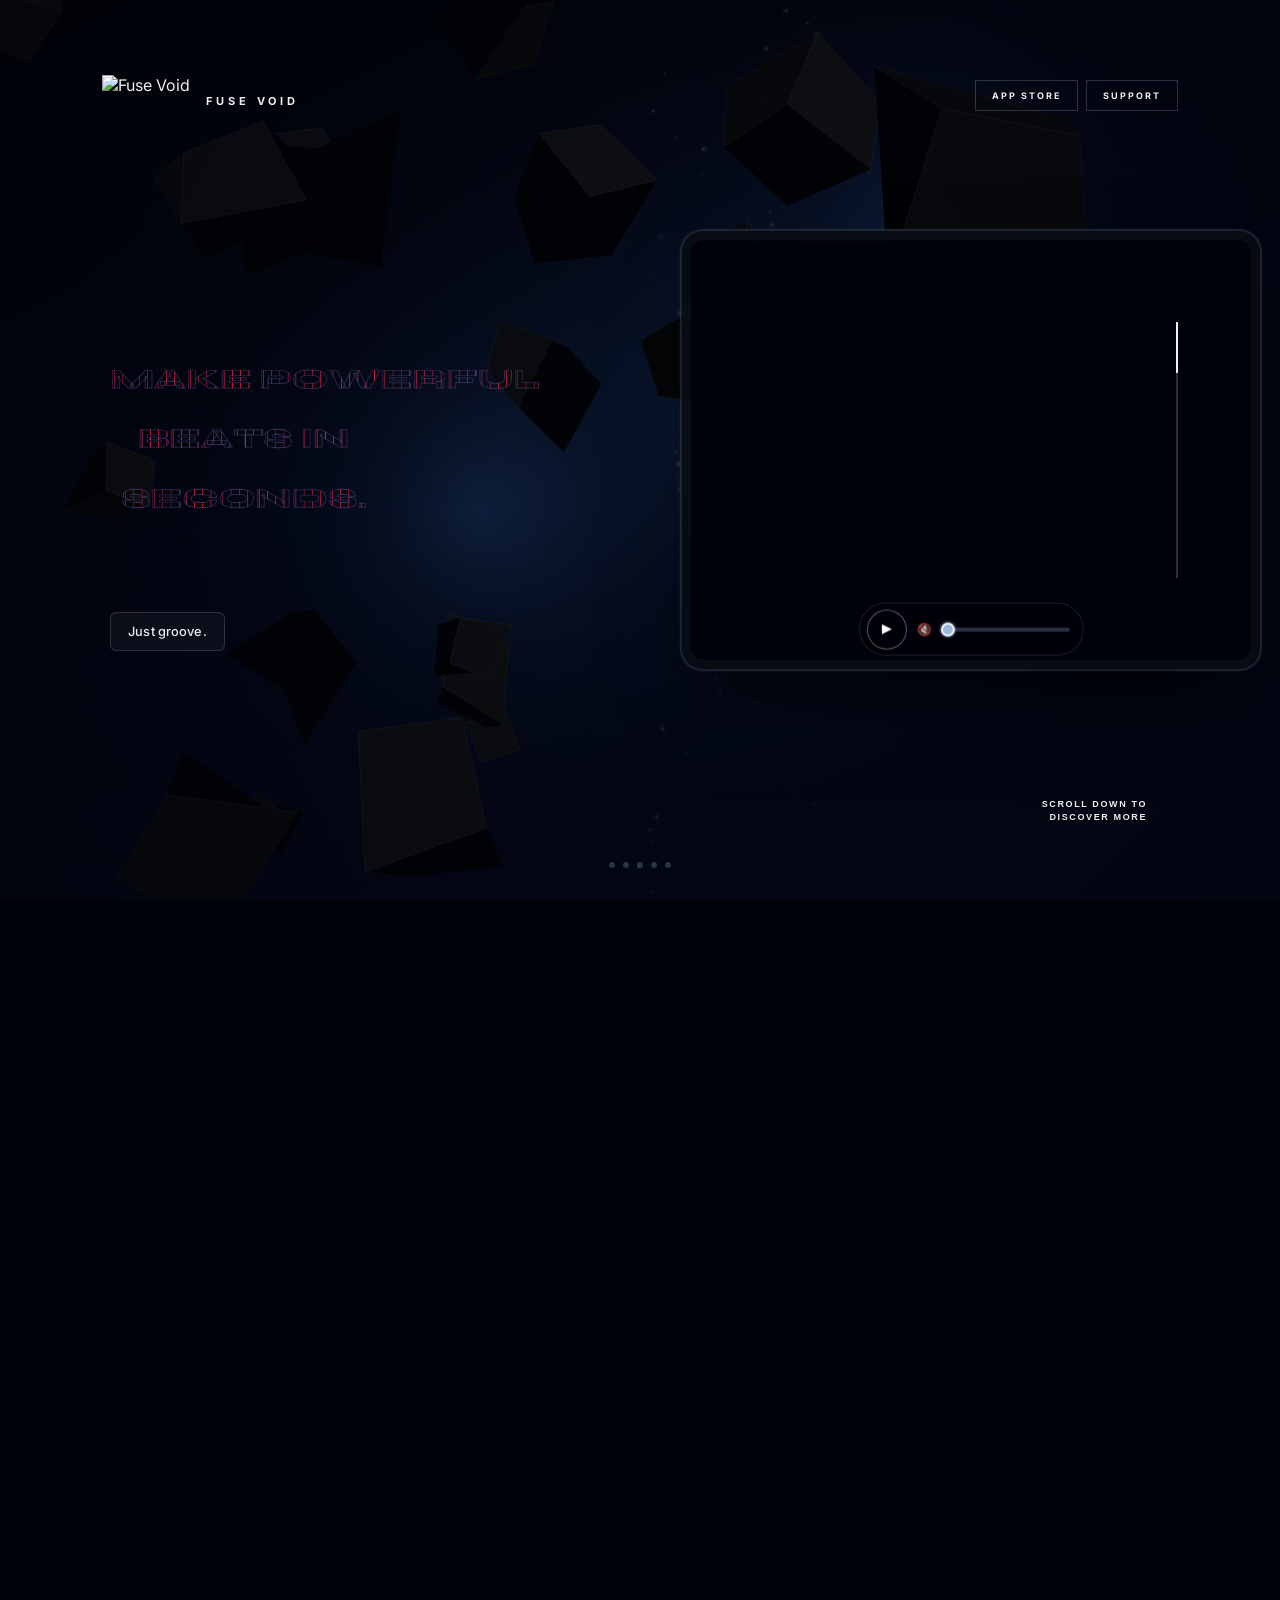
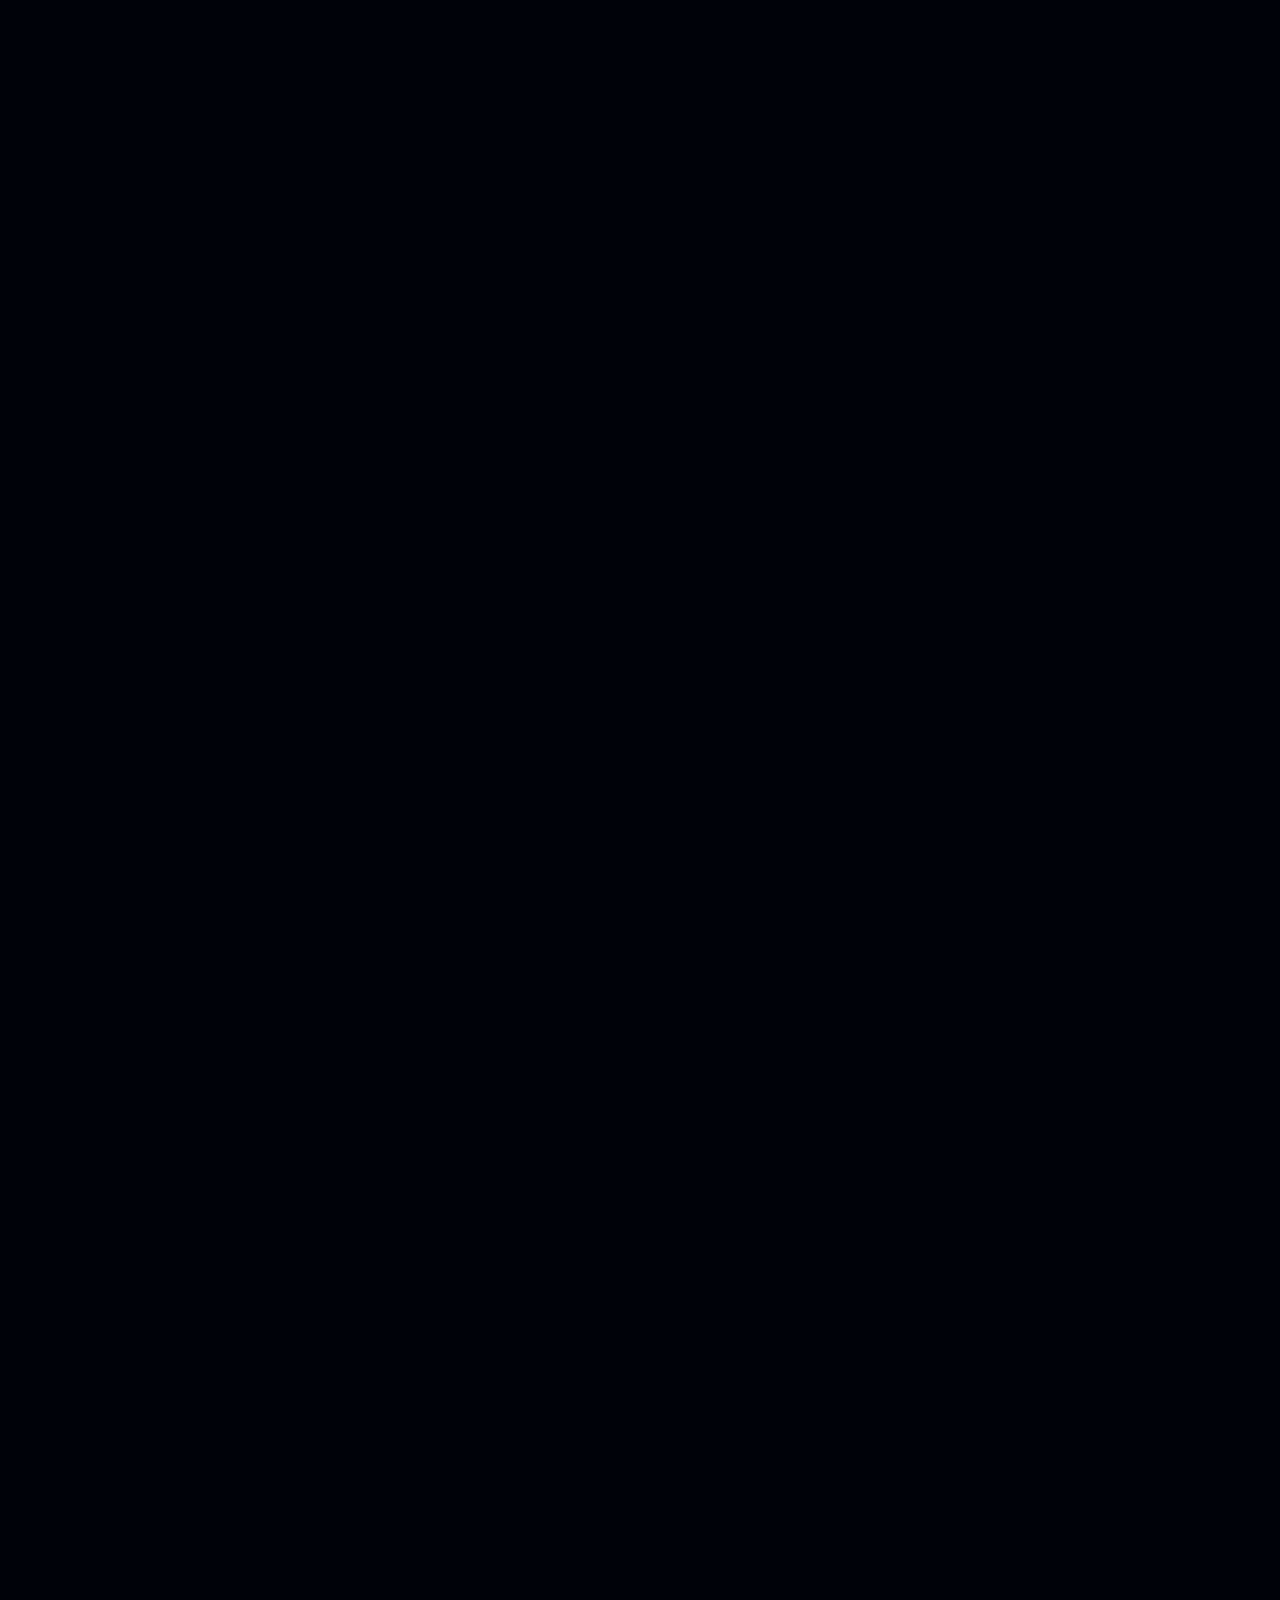
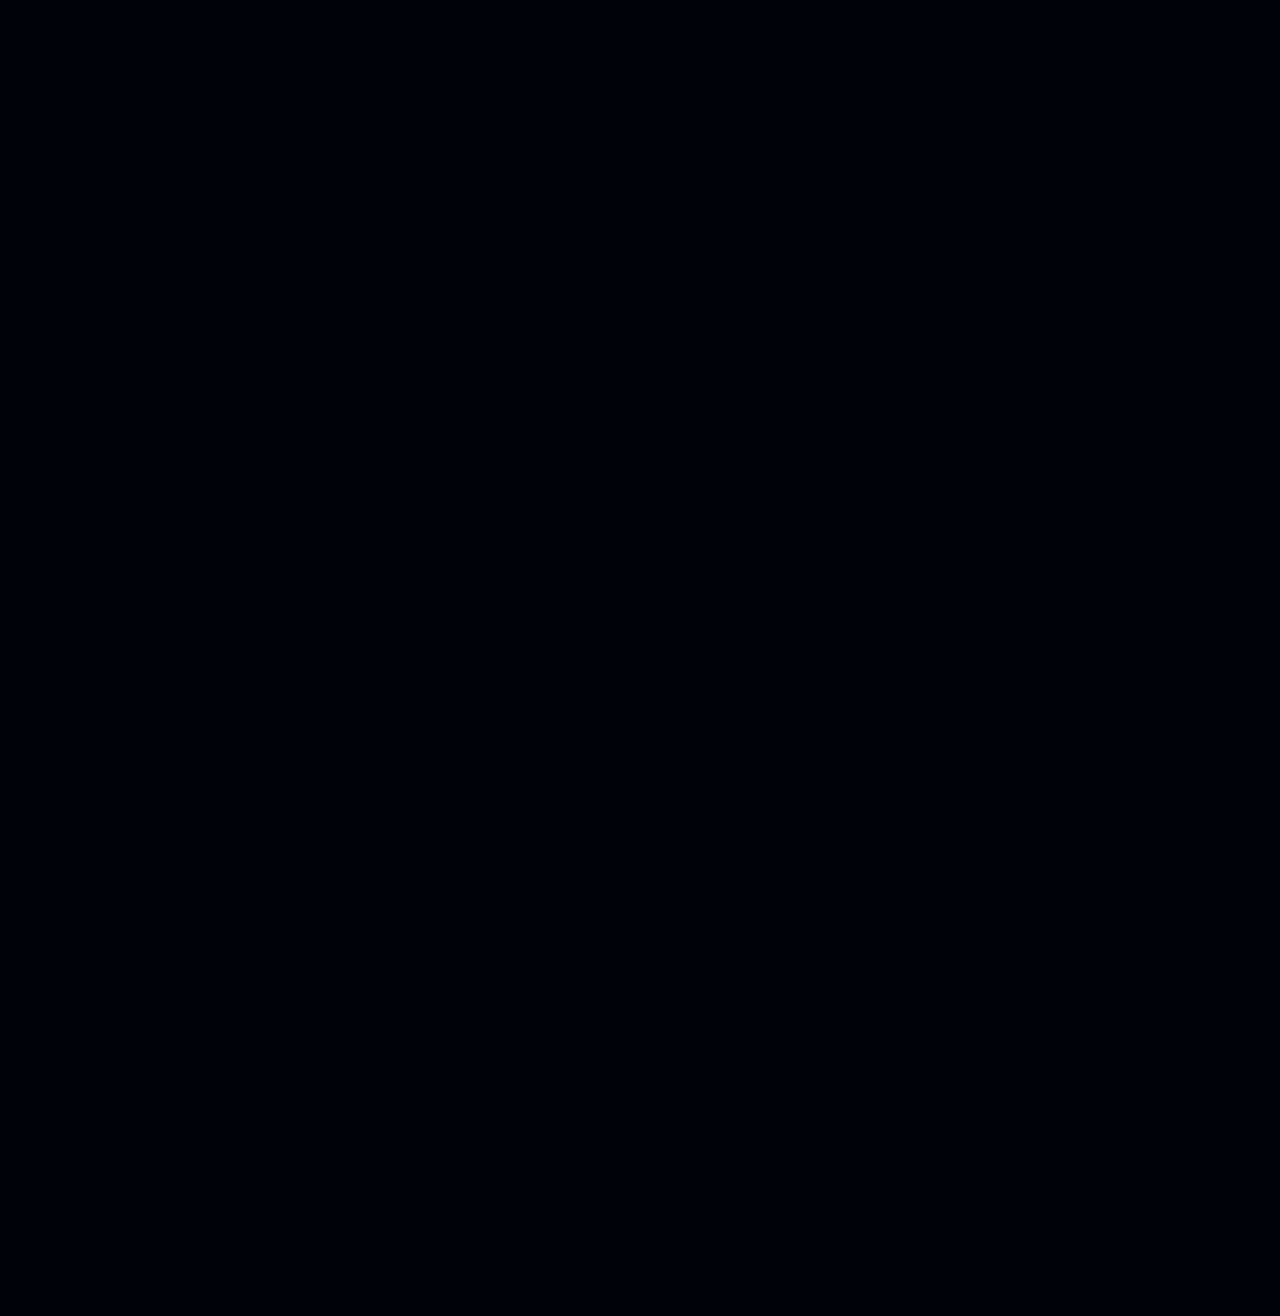
==== commit 7819d3cb: "Fix OG image URLs after repo rename to fuse-void-drum-machine. Co-authored-by: Cursor <cursoragent@c" ====
--- a/index.html
+++ b/index.html
@@ -4,17 +4,17 @@
     <meta charset="UTF-8">
     <meta property="og:title" content="Fuse Void | Professional Drum Machine">
     <meta property="og:description" content="Professional drum machine for iOS. 113 pro samples and studio-grade sequencer.">
-    <meta property="og:image" content="https://fusevoid.github.io/fuse-void-drum-machine-/og-preview.jpg">
-    <meta property="og:image:secure_url" content="https://fusevoid.github.io/fuse-void-drum-machine-/og-preview.jpg">
+    <meta property="og:image" content="https://fusevoid.github.io/fuse-void-drum-machine/og-preview.jpg">
+    <meta property="og:image:secure_url" content="https://fusevoid.github.io/fuse-void-drum-machine/og-preview.jpg">
     <meta property="og:image:type" content="image/jpeg">
     <meta property="og:image:width" content="1200">
     <meta property="og:image:height" content="630">
-    <meta property="og:url" content="https://fusevoid.github.io/fuse-void-drum-machine-/">
+    <meta property="og:url" content="https://fusevoid.github.io/fuse-void-drum-machine/">
     <meta property="og:type" content="website">
     <meta name="twitter:card" content="summary_large_image">
     <meta name="twitter:title" content="Fuse Void | Professional Drum Machine">
     <meta name="twitter:description" content="Professional drum machine for iOS. 113 pro samples and studio-grade sequencer.">
-    <meta name="twitter:image" content="https://fusevoid.github.io/fuse-void-drum-machine-/og-preview.jpg">
+    <meta name="twitter:image" content="https://fusevoid.github.io/fuse-void-drum-machine/og-preview.jpg">
     <meta name="viewport" content="width=device-width, initial-scale=1.0">
     <title>Fuse Void | Professional Drum Machine</title>
     <meta name="description" content="Professional drum machine for iOS. 113 pro samples, real-time creativity, and a studio-grade sequencer.">
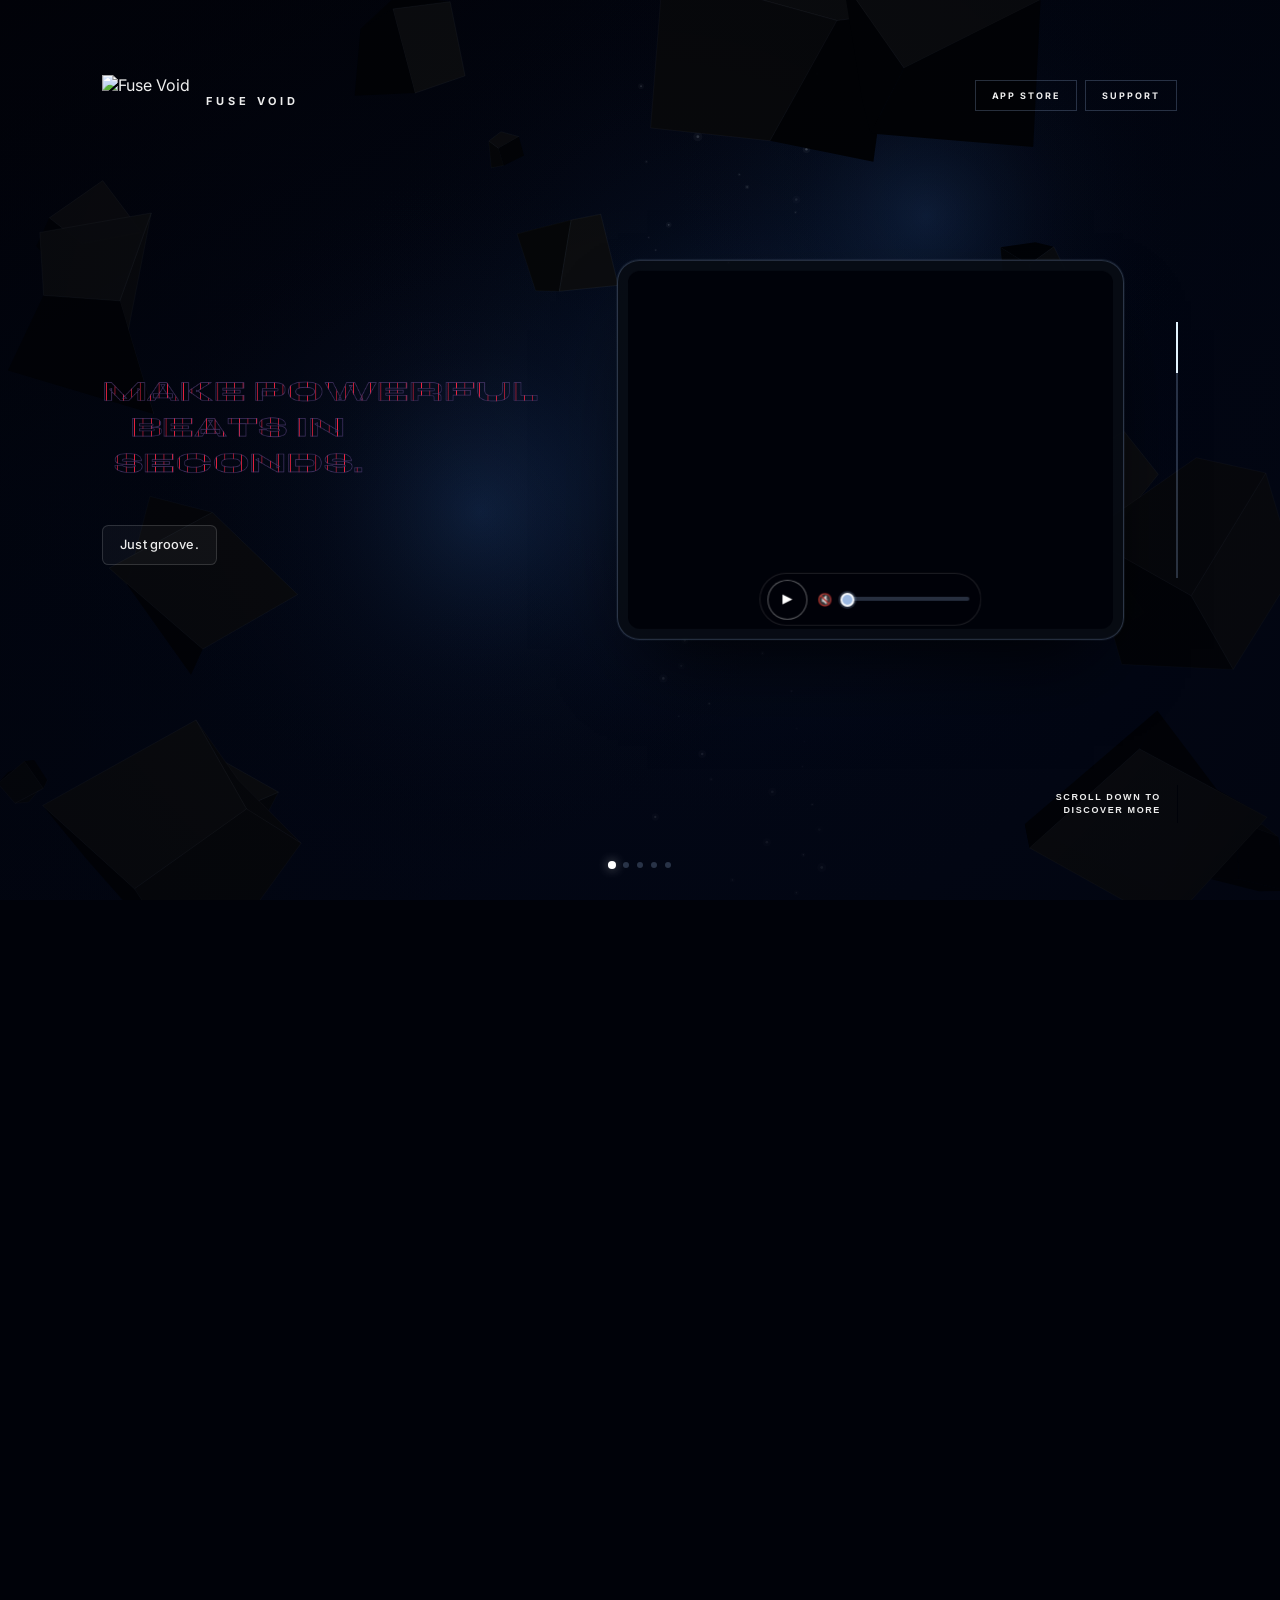
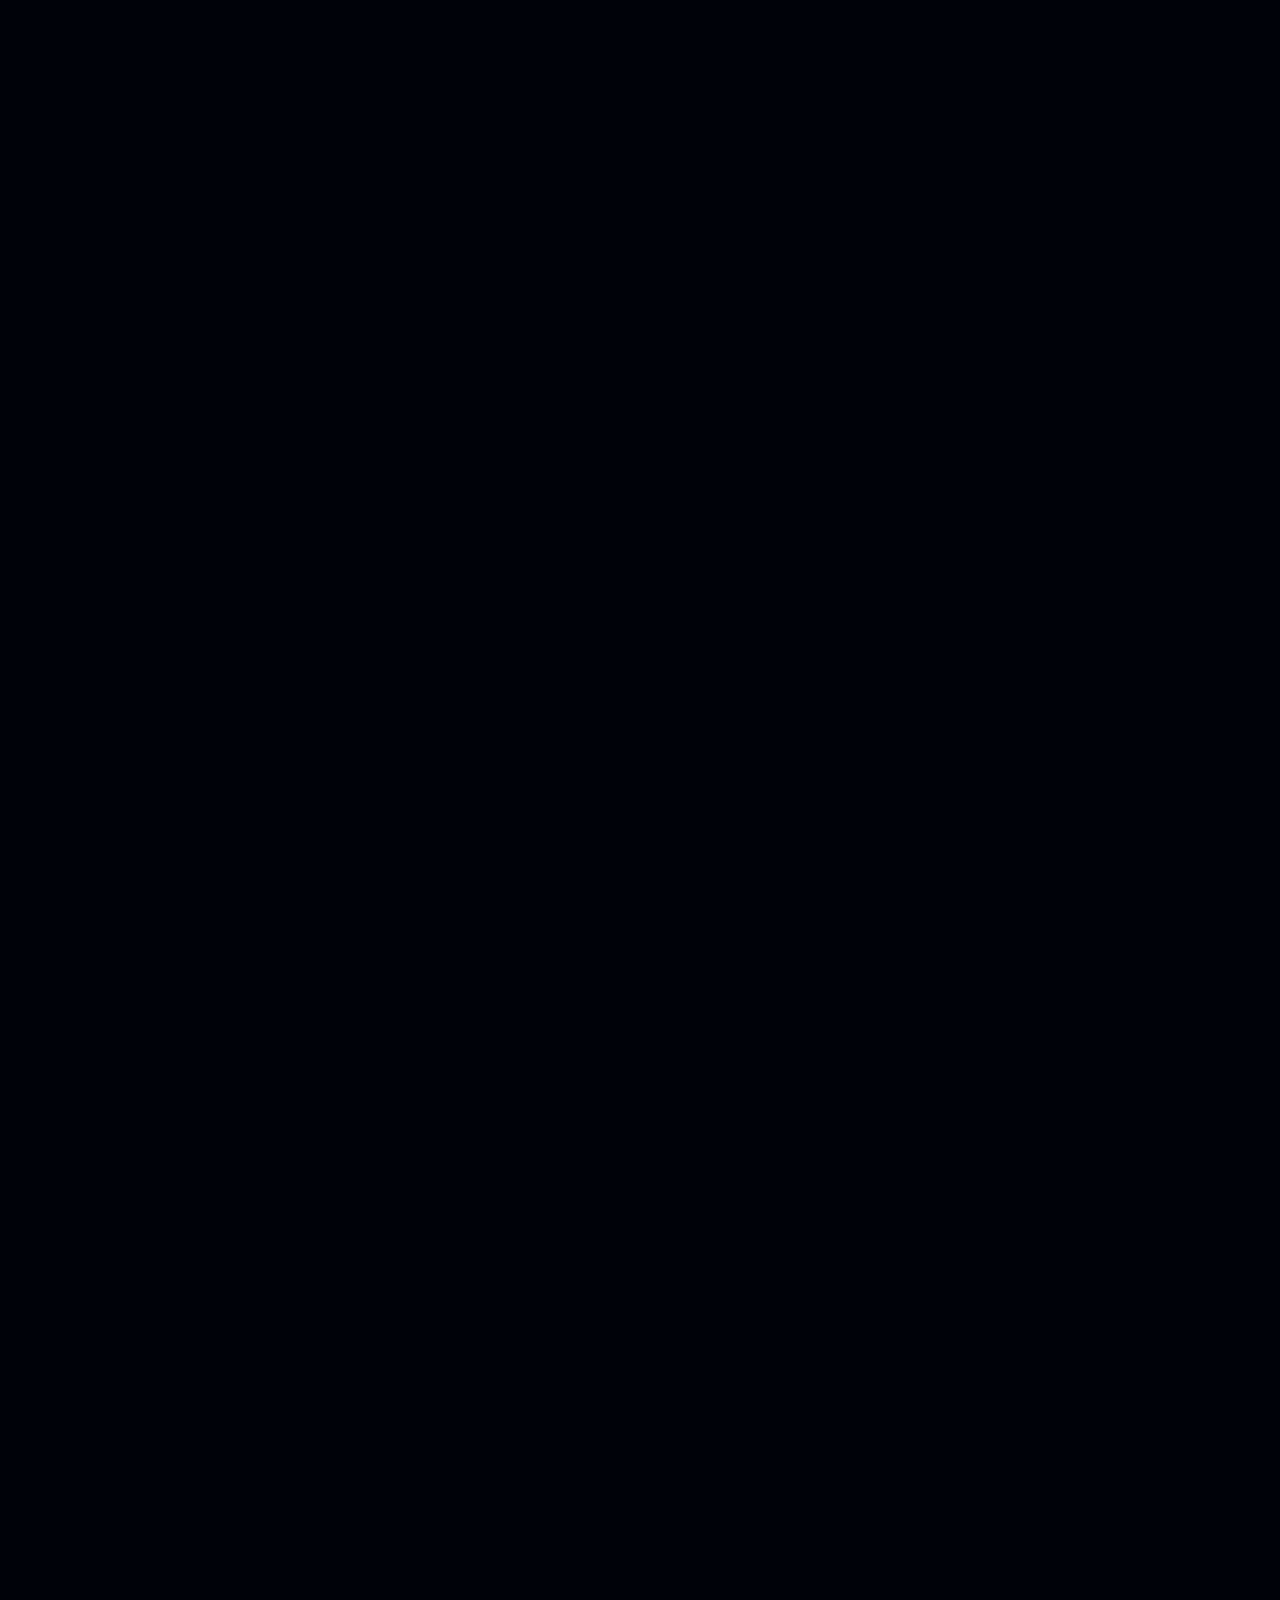
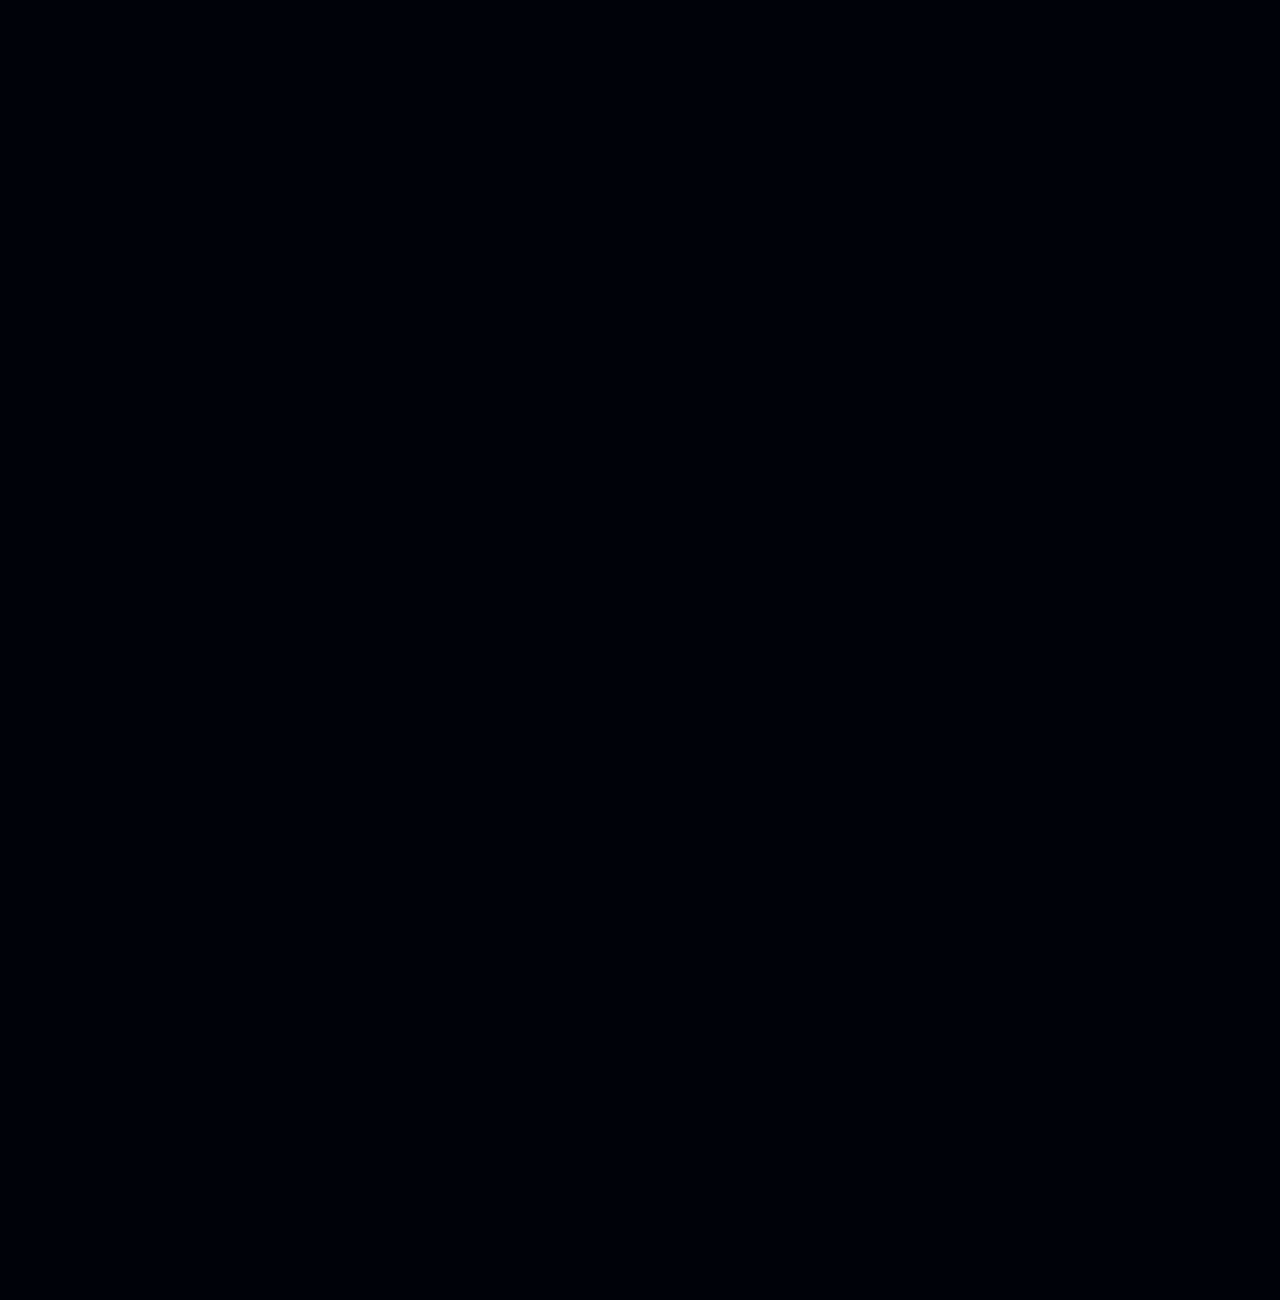
==== commit 56d6e503: "Fix page 3 feature carousel overlap and restore active nav dot styling. Co-authored-by: Cursor <curs" ====
--- a/index.html
+++ b/index.html
@@ -529,6 +529,7 @@
             };
             dotsWrap.appendChild(b);
         });
+        if (dotsWrap.children[0]) dotsWrap.children[0].classList.add('on');
 
         function switchPanel(idx) {
             if (idx === currentPanel) return;
--- a/site.css
+++ b/site.css
@@ -1,4 +1,5 @@
-        :root {
+*, *::before, *::after { box-sizing: border-box; margin: 0; padding: 0; }
+:root {
             --bg: #000209;
             --text: #eeeeee;
             --muted: #9bb8e1;
@@ -8,7 +9,7 @@
             --line: rgba(155, 184, 225, 0.25);
             --page-pad: 2.8rem;
             --split-x: 50%;
-            --right-cx: 75%;
+            --right-cx: 68%;
             --font-display: 'Syne', system-ui, sans-serif;
             --glyph-stroke: rgba(82, 62, 118, 0.78);
         }
@@ -209,19 +210,21 @@
         /* 1. sayfa — video sağda, metin solda */
         #device-stage.is-video-only {
             left: var(--right-cx);
-            width: min(calc(52vw - var(--page-pad)), 880px);
+            width: min(calc(48vw - var(--page-pad)), 820px);
             max-height: calc(100vh - 5rem);
         }
         /* 2. sayfa — sadece iPad slide */
         #device-stage.is-ipad-only {
-            width: min(calc(54vw - var(--page-pad)), 900px);
+            left: var(--right-cx);
+            width: min(calc(50vw - var(--page-pad)), 860px);
             max-height: calc(100vh - 5rem);
         }
         #device-stage.is-ipad-only .device-col--ipad { width: 100%; }
         #device-stage.is-ipad-only .device-col--phone { display: none !important; }
         /* 3. sayfa — sadece iPhone */
         #device-stage.phone-only {
-            width: min(calc(44vw - var(--page-pad)), 460px);
+            left: var(--right-cx);
+            width: min(calc(40vw - var(--page-pad)), 440px);
         }
         #device-stage.phone-only #device-col-phone { display: flex !important; }
         #device-stage.phone-only .device-col--ipad { display: none !important; }
@@ -569,22 +572,37 @@
         .stat-row .val { font-size: 1rem; font-weight: 700; }
         .stat-row .lbl { font-size: 8px; letter-spacing: 0.28em; text-transform: uppercase; color: rgba(238,238,238,0.35); margin-top: 0.2rem; }
 
+        @media (min-width:1024px) {
+            #panel-2 .panel-inner {
+                padding-bottom: 7rem;
+            }
+            #panel-2 .triple-title {
+                max-width: min(38vw, 28rem);
+            }
+            #panel-2 .panel-copy-right {
+                max-width: min(36vw, 26rem);
+            }
+        }
+
         /* 4. sayfa — engine alanı */
         #panel-3 .panel-inner {
-            max-width: min(44vw, 36rem);
-        }
-        @media (min-width:1024px) {
+            max-width: min(40vw, 34rem);
+        }
+        @media (min-width:1024px) {
+            #panel-3 .engine-dual {
+                max-width: min(38vw, 30rem);
+            }
             #panel-3 .panel-copy {
-                font-size: clamp(0.92rem, 1.25vw, 1.08rem);
-                max-width: 30rem;
-                line-height: 1.7;
+                font-size: clamp(0.88rem, 1.1vw, 1rem);
+                max-width: 28rem;
+                line-height: 1.65;
             }
             #panel-3 .stat-row {
-                gap: 2.25rem;
-                margin-top: 2rem;
+                gap: 1.5rem;
+                margin-top: 1.5rem;
             }
             #panel-3 .stat-row .val {
-                font-size: clamp(1.5rem, 2.4vw, 2.25rem);
+                font-size: clamp(1.25rem, 2vw, 1.85rem);
             }
             #panel-3 .stat-row .lbl {
                 font-size: 9px;
@@ -601,25 +619,28 @@
         }
         @media (min-width:1024px) {
             .feat-carousel {
-                bottom: 5.8rem; left: 6.4rem; right: auto;
+                bottom: 7.5rem; left: 6.4rem; right: auto;
                 transform: none;
             }
         }
         #feat-items {
-            position: relative;
-            width: min(14rem, 42vw);
-            min-height: 4.2rem;
-            flex-shrink: 0;
+            display: grid;
+            width: min(16rem, 48vw);
         }
         .feat-item {
-            position: absolute; inset: 0;
-            display: flex; flex-direction: column; justify-content: flex-end;
-            text-align: center; opacity: 0; transition: opacity 0.45s;
+            grid-area: 1 / 1;
+            display: flex;
+            flex-direction: column;
+            justify-content: flex-start;
+            gap: 0.45rem;
+            text-align: center;
+            opacity: 0;
+            transition: opacity 0.45s;
             pointer-events: none;
         }
         @media (min-width:1024px) { .feat-item { text-align: left; } }
         .feat-item.show { opacity: 1; }
-        .feat-item__tag { color: var(--accent); font-size: 9px; letter-spacing: 0.28em; text-transform: uppercase; margin-top: 0.5rem; font-family: 'JetBrains Mono', monospace; }
+        .feat-item__tag { color: var(--accent); font-size: 9px; letter-spacing: 0.28em; text-transform: uppercase; font-family: 'JetBrains Mono', monospace; }
         .feat-nav {
             display: flex; gap: 0.4rem; pointer-events: auto;
             flex-shrink: 0;
@@ -634,9 +655,9 @@
             grid-column: 1 / -1 !important;
             width: 100%;
             max-width: 100% !important;
-            max-height: calc(100vh - 7rem);
-            padding-top: 4.5rem;
-            padding-bottom: 3rem;
+            max-height: calc(100vh - 5.5rem);
+            padding-top: 3.5rem;
+            padding-bottom: 2rem;
             padding-left: var(--page-pad);
             padding-right: var(--page-pad);
             overflow-y: auto;
@@ -651,74 +672,75 @@
             .panel-inner.panel-inner--footer {
                 grid-column: 1 / -1 !important;
                 max-width: 100% !important;
-                padding-top: 5rem;
-                max-height: calc(100vh - 8rem);
+                padding-top: 3.75rem;
+                max-height: calc(100vh - 6rem);
             }
         }
         #panel-4 .section-id {
             left: 50%;
             transform: translateX(-50%);
             text-align: center;
-        }
-        .footer-title { margin-bottom: 1rem; font-size: clamp(1.55rem, 3.8vw, 2.85rem); line-height: 1.12; z-index: 2; max-width: 90vw; }
-        .footer-title .dim { opacity: 0.25; font-style: italic; display: block; margin-top: 0.2em; }
-        .footer-cta { margin-bottom: 1.5rem; }
+            bottom: 1.5rem;
+        }
+        .footer-title { margin-bottom: 0.65rem; font-size: clamp(1.35rem, 3.2vw, 2.35rem); line-height: 1.08; z-index: 2; max-width: 90vw; }
+        .footer-title .dim { opacity: 0.25; font-style: italic; display: block; margin-top: 0.12em; }
+        .footer-cta { margin-bottom: 0.85rem; }
         .specs-block {
-            width: 100%; max-width: 52rem;
+            width: 100%; max-width: 48rem;
             text-align: left;
-            margin: 0 auto 1.25rem;
-        }
-        .specs-head { margin-bottom: 1rem; text-align: center; }
-        .specs-head h3 { font-size: clamp(1rem, 1.8vw, 1.35rem); font-weight: 700; font-style: italic; text-transform: uppercase; letter-spacing: -0.02em; }
-        .specs-head p { font-size: 8px; letter-spacing: 0.28em; text-transform: uppercase; color: rgba(238,238,238,0.35); margin-top: 0.35rem; font-family: 'JetBrains Mono', monospace; }
+            margin: 0 auto 0.75rem;
+        }
+        .specs-head { margin-bottom: 0.65rem; text-align: center; }
+        .specs-head h3 { font-size: clamp(0.92rem, 1.5vw, 1.15rem); font-weight: 700; font-style: italic; text-transform: uppercase; letter-spacing: -0.02em; }
+        .specs-head p { font-size: 7px; letter-spacing: 0.28em; text-transform: uppercase; color: rgba(238,238,238,0.35); margin-top: 0.25rem; font-family: 'JetBrains Mono', monospace; }
         .specs-grid {
-            display: grid; gap: 1.25rem 2rem;
-        }
-        @media (min-width:768px) { .specs-grid { grid-template-columns: 1fr 1fr; gap: 1.5rem 3rem; } }
+            display: grid; gap: 0.85rem 1.75rem;
+        }
+        @media (min-width:768px) { .specs-grid { grid-template-columns: 1fr 1fr; gap: 1rem 2.25rem; } }
         .specs-col h4 {
             font-family: 'JetBrains Mono', monospace;
-            color: var(--accent); font-size: 9px; font-weight: 700;
-            letter-spacing: 0.28em; text-transform: uppercase; margin-bottom: 0.65rem;
+            color: var(--accent); font-size: 8px; font-weight: 700;
+            letter-spacing: 0.28em; text-transform: uppercase; margin-bottom: 0.45rem;
         }
         .spec-item {
-            padding: 0.45rem 0;
+            padding: 0.32rem 0;
             border-bottom: 1px solid rgba(255,255,255,0.06);
-            font-size: 10px; color: rgba(238,238,238,0.45);
-            display: flex; justify-content: space-between; gap: 0.75rem;
+            font-size: 9px; color: rgba(238,238,238,0.45);
+            display: flex; justify-content: space-between; gap: 0.65rem;
         }
         .spec-item .spec-label { color: var(--text); font-weight: 600; flex-shrink: 0; }
         .spec-tags {
-            display: flex; flex-wrap: wrap; justify-content: center; gap: 0.65rem 1.25rem;
-            font-size: 8px; font-family: 'JetBrains Mono', monospace;
+            display: flex; flex-wrap: wrap; justify-content: center; gap: 0.5rem 1rem;
+            font-size: 7px; font-family: 'JetBrains Mono', monospace;
             letter-spacing: 0.22em; text-transform: uppercase;
             color: rgba(238,238,238,0.28);
-            margin-bottom: 1.25rem;
+            margin-bottom: 0.75rem;
         }
         .footer-legal {
             width: 100%; max-width: 36rem;
             border-top: 1px solid rgba(255,255,255,0.06);
-            padding-top: 1.25rem;
+            padding-top: 0.85rem;
             text-align: center;
         }
         .footer-privacy {
-            font-size: 9px; line-height: 1.75; letter-spacing: 0.12em;
+            font-size: 8px; line-height: 1.6; letter-spacing: 0.1em;
             text-transform: uppercase; color: rgba(238,238,238,0.38);
-            margin-bottom: 0.75rem;
+            margin-bottom: 0.5rem;
         }
         .footer-email {
             display: inline-block;
             font-family: 'JetBrains Mono', monospace;
-            font-size: 11px; color: rgba(238,238,238,0.55);
+            font-size: 10px; color: rgba(238,238,238,0.55);
             text-decoration: underline; text-decoration-color: rgba(255,255,255,0.12);
-            margin-bottom: 1rem;
+            margin-bottom: 0.65rem;
         }
         .footer-email:hover { color: var(--text); }
         .footer-social {
             display: flex;
             align-items: center;
             justify-content: center;
-            gap: 0.85rem;
-            margin-bottom: 1.25rem;
+            gap: 0.65rem;
+            margin-bottom: 0.75rem;
         }
         .footer-social__link {
             display: flex;
@@ -763,3 +785,4 @@
 
         .nav-dots { position: fixed; bottom: 2rem; left: 50%; transform: translateX(-50%); display: flex; gap: 0.5rem; z-index: 90; }
         .nav-dots button { width: 6px; height: 6px; border-radius: 50%; border: none; background: rgba(155,184,225,0.25); cursor: pointer; padding: 0; transition: 0.3s; }
+        .nav-dots button.on { background: #fff; transform: scale(1.35); box-shadow: 0 0 8px rgba(255,255,255,0.45); }
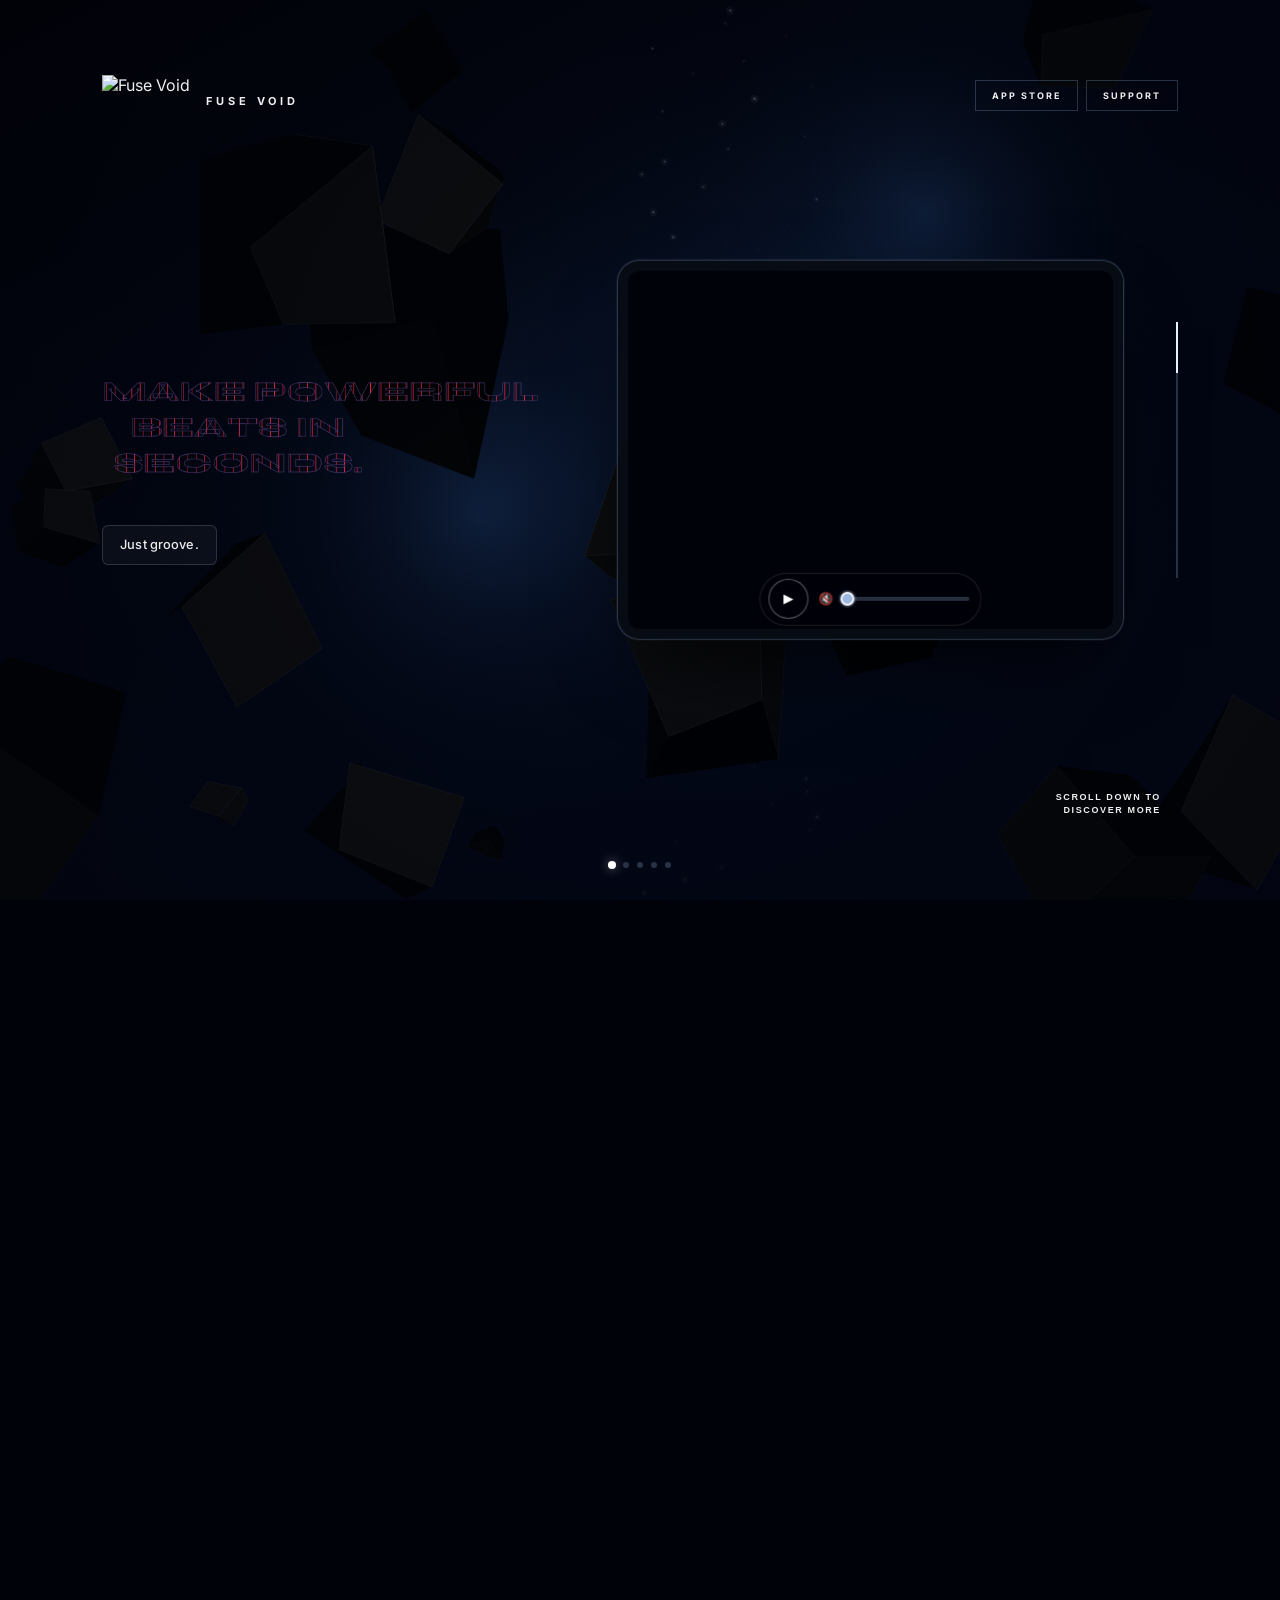
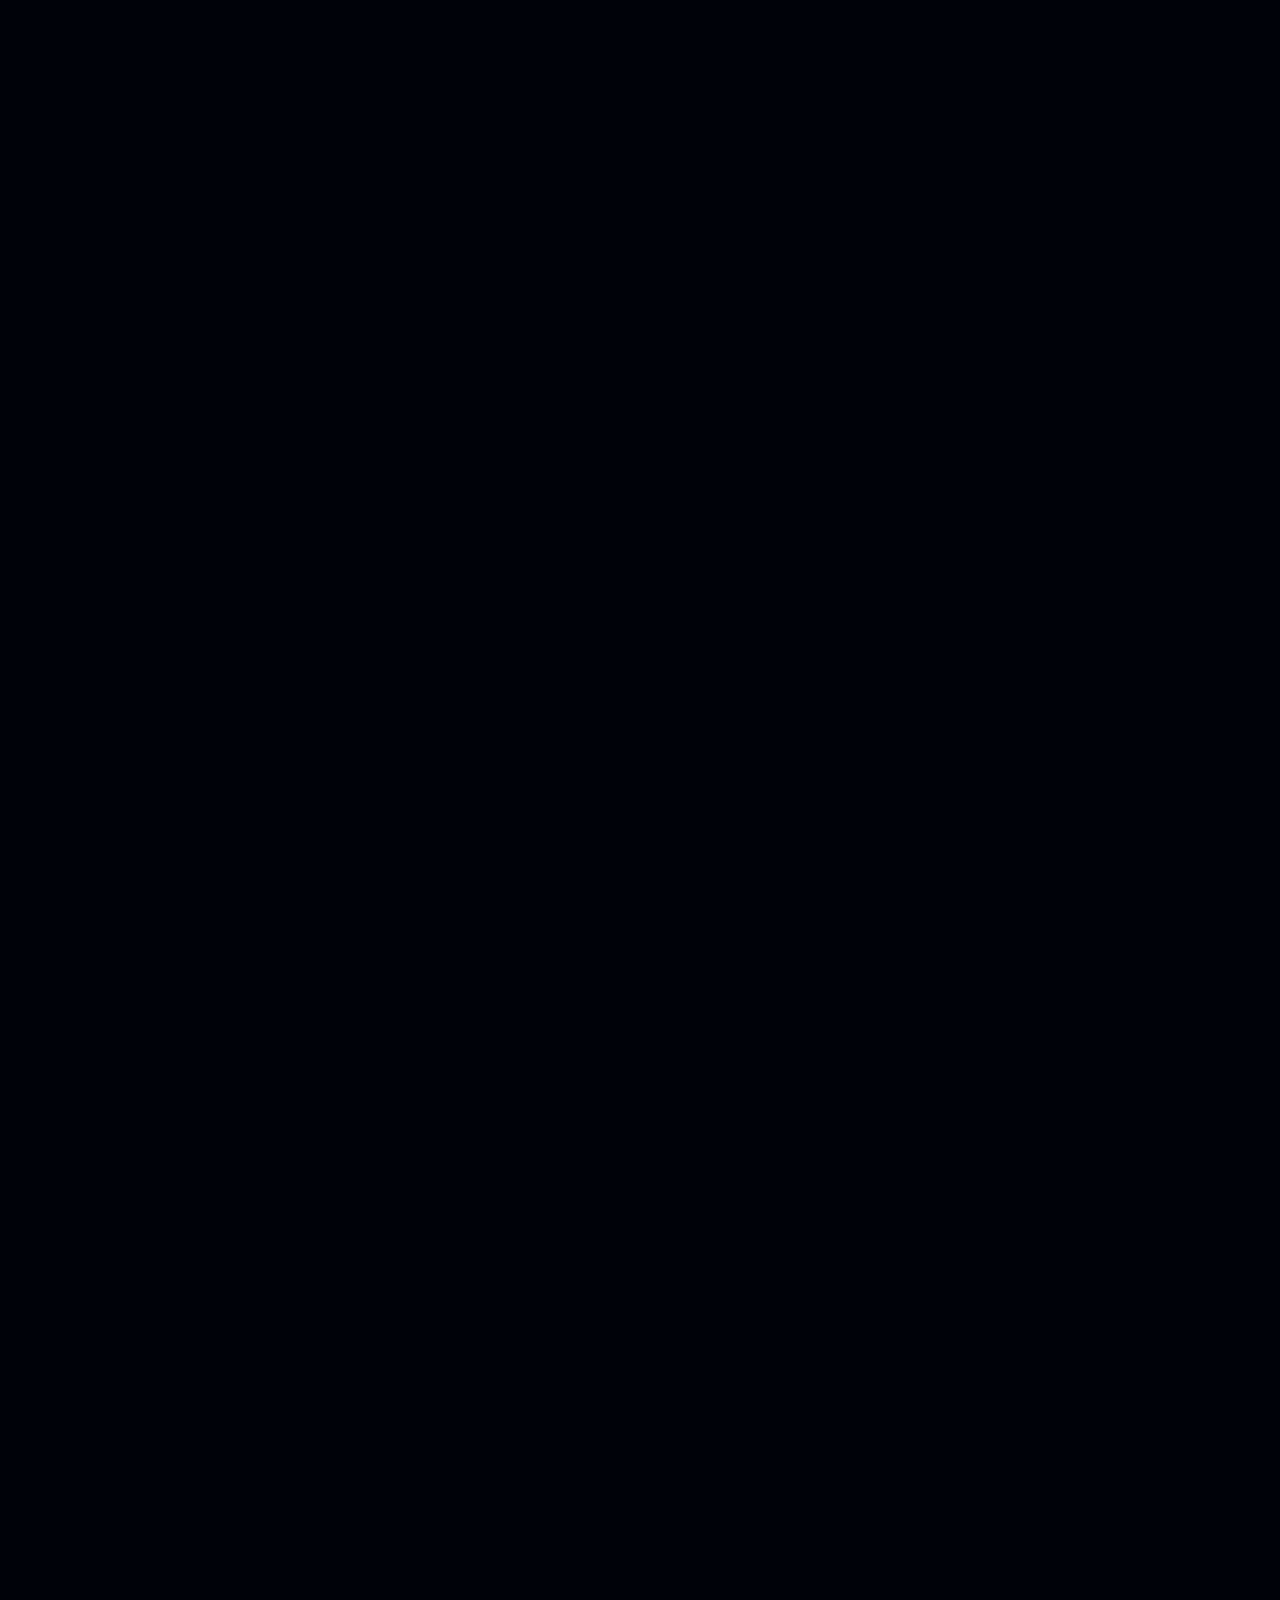
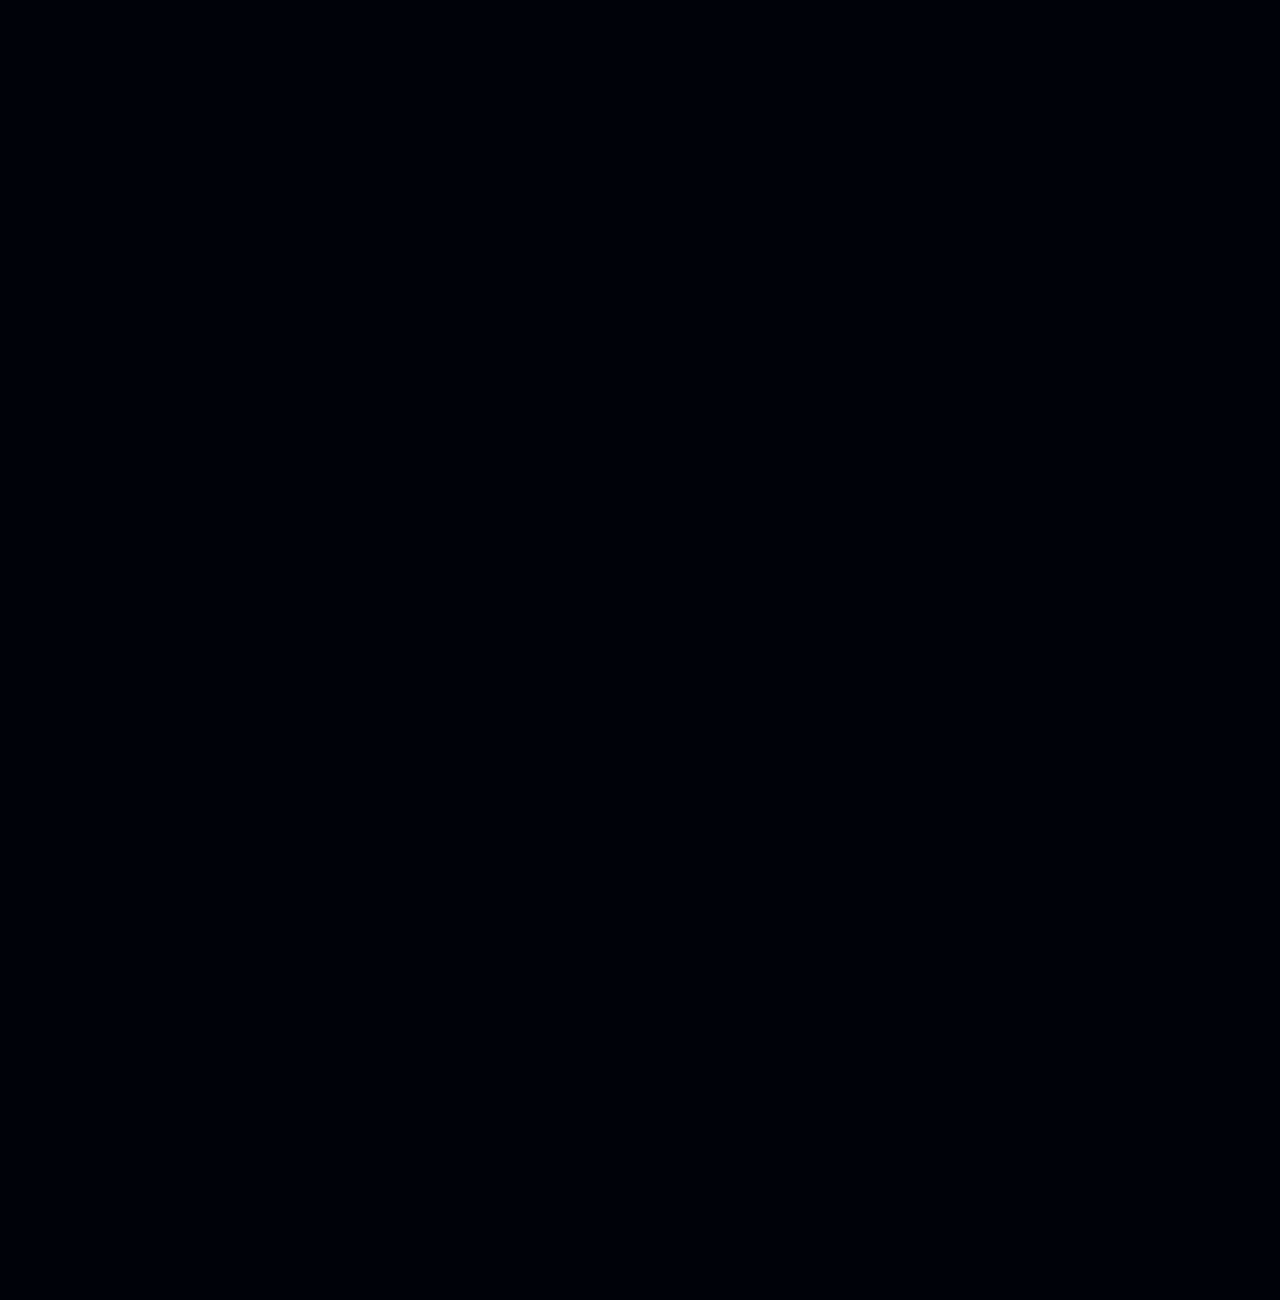
==== commit 49454024: "Remove unnecessary MacBook M1 credit line from footer. Co-authored-by: Cursor <cursoragent@cursor.co" ====
--- a/index.html
+++ b/index.html
@@ -199,7 +199,6 @@
                             </a>
                         </div>
                         <div class="footer-meta">
-                            <p>Designed on MacBook M1 // 2026</p>
                             <p>© FUSE VOID MUSIC ENGINE</p>
                         </div>
                     </div>
--- a/site.css
+++ b/site.css
@@ -680,7 +680,8 @@
             left: 50%;
             transform: translateX(-50%);
             text-align: center;
-            bottom: 1.5rem;
+            bottom: 4.25rem;
+            z-index: 2;
         }
         .footer-title { margin-bottom: 0.65rem; font-size: clamp(1.35rem, 3.2vw, 2.35rem); line-height: 1.08; z-index: 2; max-width: 90vw; }
         .footer-title .dim { opacity: 0.25; font-style: italic; display: block; margin-top: 0.12em; }
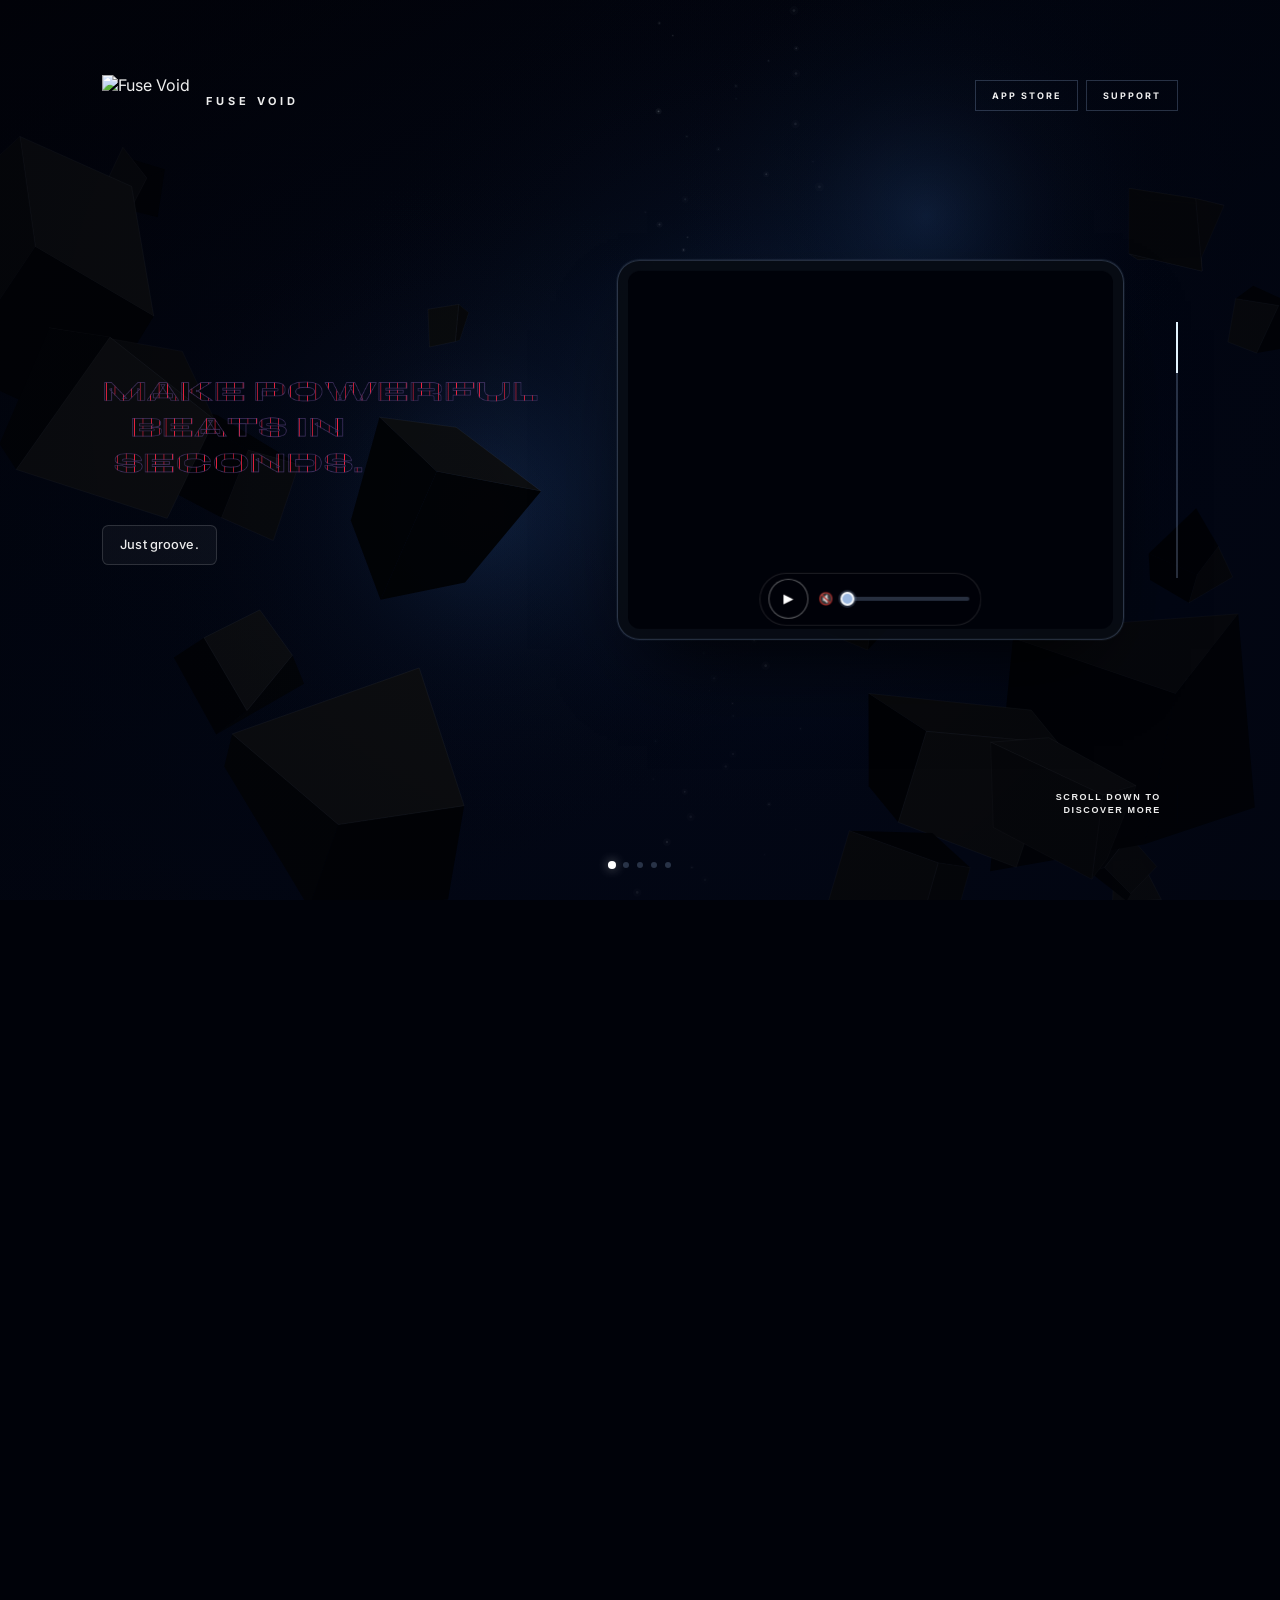
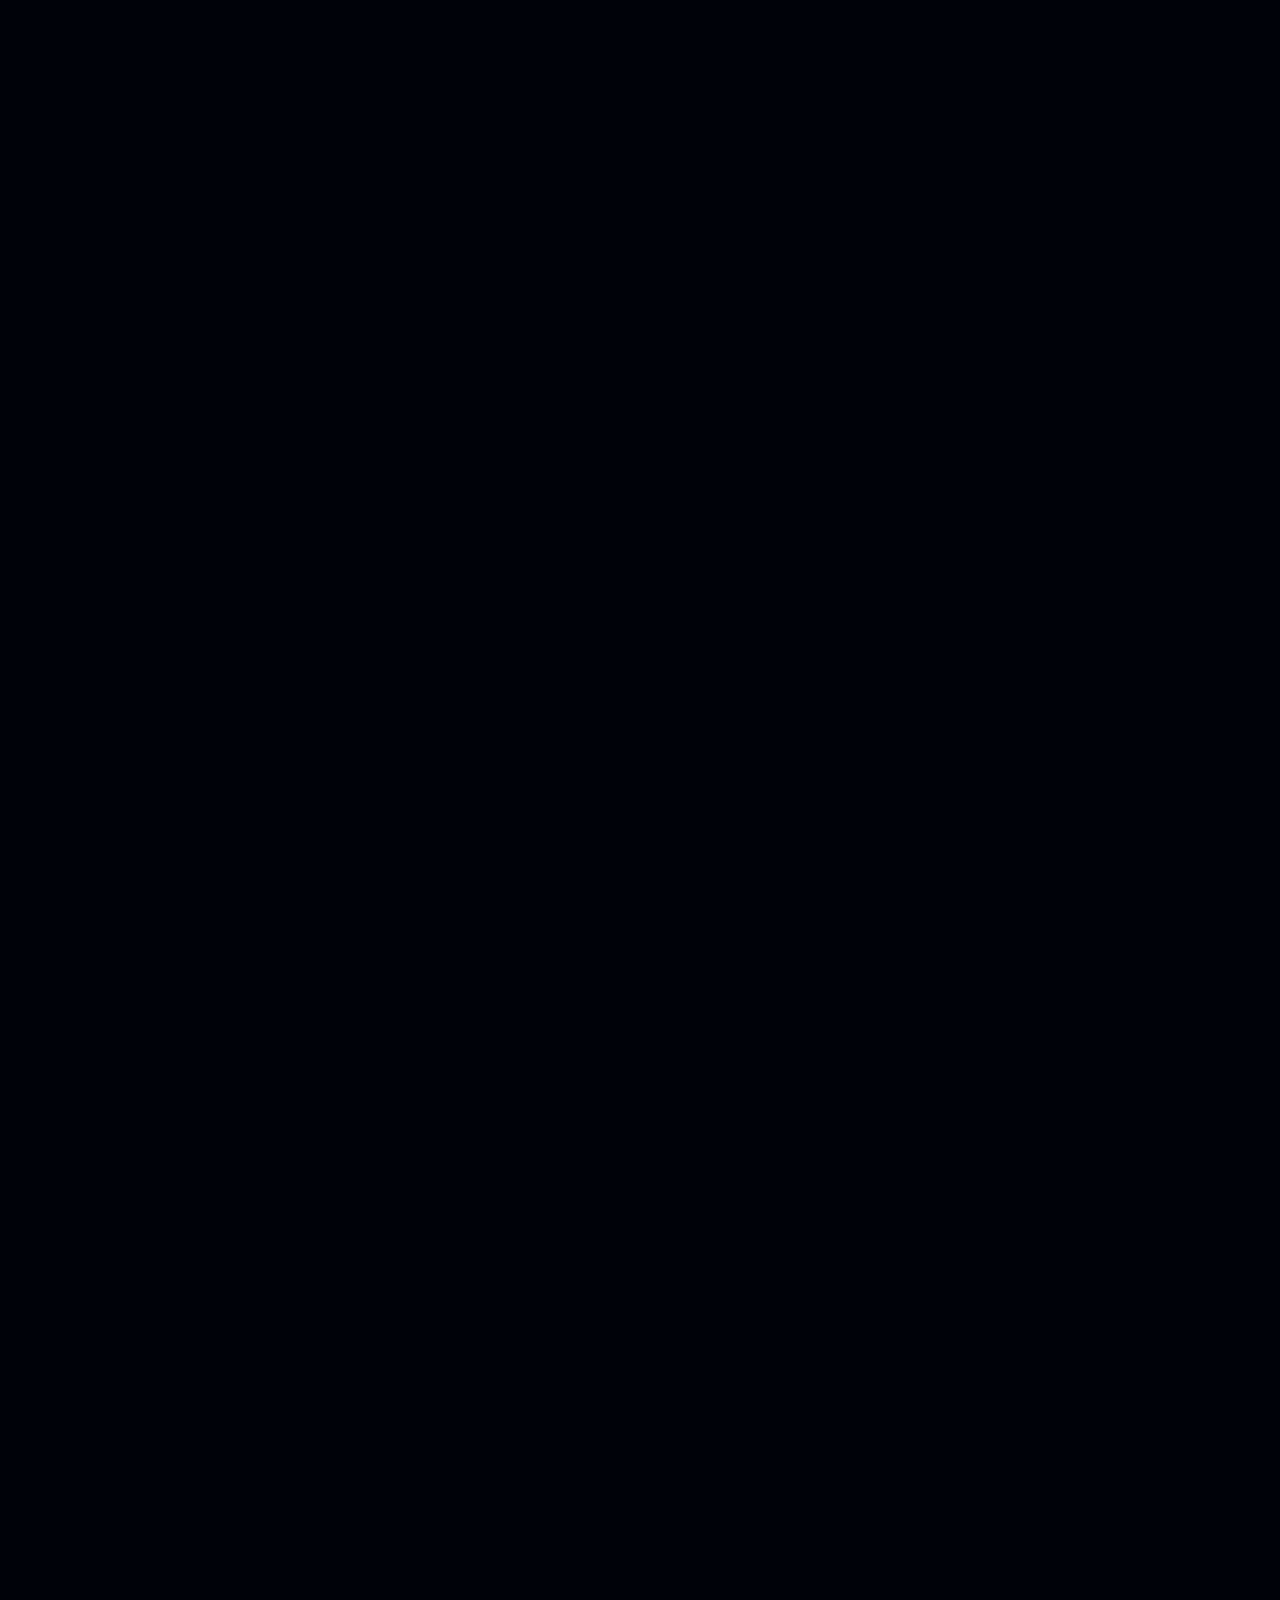
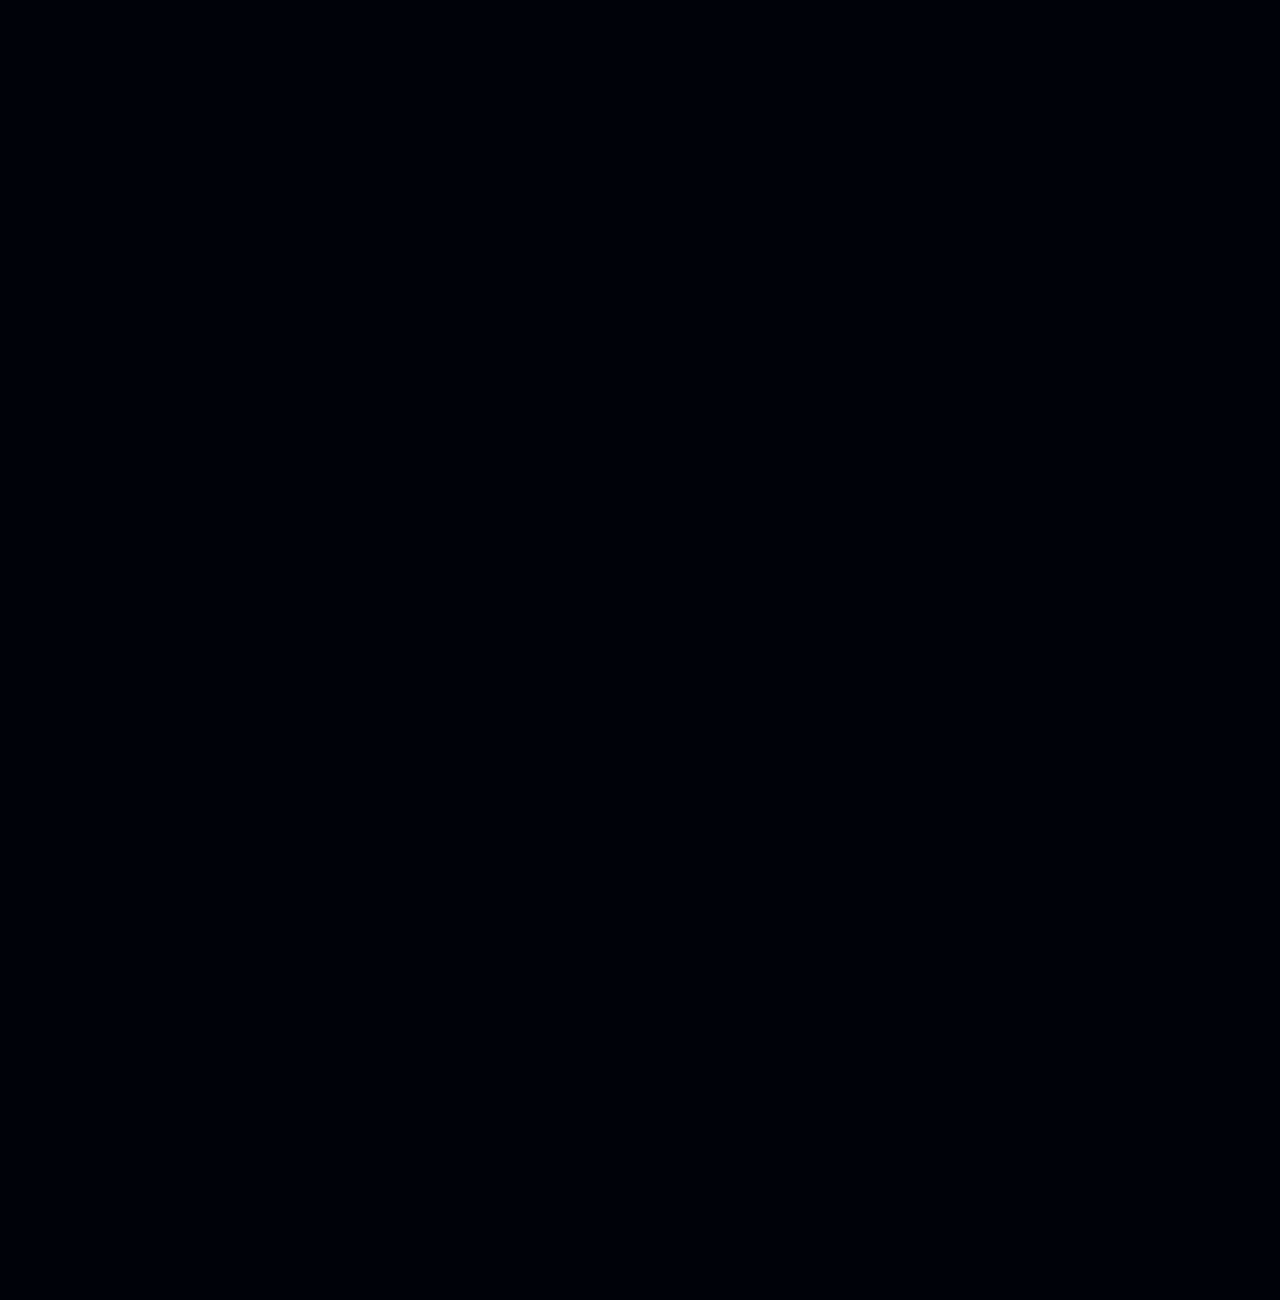
==== commit 024a5986: "Fix Facebook sharing: lightweight OG index for crawlers, full site on app.html. Co-authored-by: Curs" ====
--- a/index.html
+++ b/index.html
@@ -1,1021 +1,37 @@
 <!DOCTYPE html>
 <html lang="en">
 <head>
-    <meta charset="UTF-8">
-    <meta property="og:title" content="Fuse Void | Professional Drum Machine">
-    <meta property="og:description" content="Professional drum machine for iOS. 113 pro samples and studio-grade sequencer.">
-    <meta property="og:image" content="https://fusevoid.github.io/fuse-void-drum-machine/og-preview.jpg">
-    <meta property="og:image:secure_url" content="https://fusevoid.github.io/fuse-void-drum-machine/og-preview.jpg">
-    <meta property="og:image:type" content="image/jpeg">
-    <meta property="og:image:width" content="1200">
-    <meta property="og:image:height" content="630">
-    <meta property="og:url" content="https://fusevoid.github.io/fuse-void-drum-machine/">
-    <meta property="og:type" content="website">
-    <meta name="twitter:card" content="summary_large_image">
-    <meta name="twitter:title" content="Fuse Void | Professional Drum Machine">
-    <meta name="twitter:description" content="Professional drum machine for iOS. 113 pro samples and studio-grade sequencer.">
-    <meta name="twitter:image" content="https://fusevoid.github.io/fuse-void-drum-machine/og-preview.jpg">
-    <meta name="viewport" content="width=device-width, initial-scale=1.0">
-    <title>Fuse Void | Professional Drum Machine</title>
-    <meta name="description" content="Professional drum machine for iOS. 113 pro samples, real-time creativity, and a studio-grade sequencer.">
-    <link rel="icon" type="image/png" href="FuseVoid_Export_favicon (3).png">
-    <link href="https://fonts.googleapis.com/css2?family=Inter:wght@300;400;500;600;700&family=JetBrains+Mono:wght@400;500&family=Syne:wght@700;800&display=swap" rel="stylesheet">
-    <script src="https://cdnjs.cloudflare.com/ajax/libs/gsap/3.12.5/gsap.min.js"></script>
-    <script src="https://cdnjs.cloudflare.com/ajax/libs/gsap/3.12.5/ScrollTrigger.min.js"></script>
-    <link rel="stylesheet" href="site.css">
+<meta charset="UTF-8">
+<meta property="og:title" content="Fuse Void | Professional Drum Machine">
+<meta property="og:description" content="Professional drum machine for iOS. 113 pro samples and studio-grade sequencer.">
+<meta property="og:image" content="https://fusevoid.github.io/fuse-void-drum-machine/og-preview.jpg?v=3">
+<meta property="og:image:secure_url" content="https://fusevoid.github.io/fuse-void-drum-machine/og-preview.jpg?v=3">
+<meta property="og:image:type" content="image/jpeg">
+<meta property="og:image:width" content="1200">
+<meta property="og:image:height" content="630">
+<meta property="og:image:alt" content="Fuse Void MK1 drum machine on iPad">
+<meta property="og:url" content="https://fusevoid.github.io/fuse-void-drum-machine/">
+<meta property="og:type" content="website">
+<meta property="og:site_name" content="Fuse Void">
+<meta name="twitter:card" content="summary_large_image">
+<meta name="twitter:title" content="Fuse Void | Professional Drum Machine">
+<meta name="twitter:description" content="Professional drum machine for iOS. 113 pro samples and studio-grade sequencer.">
+<meta name="twitter:image" content="https://fusevoid.github.io/fuse-void-drum-machine/og-preview.jpg?v=3">
+<meta name="description" content="Professional drum machine for iOS. 113 pro samples and studio-grade sequencer.">
+<link rel="canonical" href="https://fusevoid.github.io/fuse-void-drum-machine/">
+<link rel="image_src" href="https://fusevoid.github.io/fuse-void-drum-machine/og-preview.jpg?v=3">
+<title>Fuse Void | Professional Drum Machine</title>
+<script type="application/ld+json">
+{"@context":"https://schema.org","@type":"WebSite","name":"Fuse Void","url":"https://fusevoid.github.io/fuse-void-drum-machine/","description":"Professional drum machine for iOS. 113 pro samples and studio-grade sequencer.","image":"https://fusevoid.github.io/fuse-void-drum-machine/og-preview.jpg"}
+</script>
+<style>html,body{margin:0;background:#000209}</style>
+<script>
+(function () {
+    var ua = navigator.userAgent || '';
+    var bot = /bot|crawl|spider|slurp|facebookexternalhit|Facebot|Meta-External|Twitterbot|LinkedInBot|WhatsApp|Slackbot|TelegramBot|Discordbot/i.test(ua);
+    if (!bot) location.replace('app.html');
+})();
+</script>
 </head>
-<body>
-    <canvas id="bg-canvas" aria-hidden="true"></canvas>
-    <canvas id="fx-canvas" aria-hidden="true"></canvas>
-    <canvas id="vapor-canvas" aria-hidden="true"></canvas>
-
-    <a href="#" class="header-logo header-logo--visible">
-        <img src="FuseVoid_Export_favicon (3).png" alt="Fuse Void">
-        <span>Fuse Void</span>
-    </a>
-    <nav class="header-actions header-actions--visible" aria-label="Site links">
-        <a href="#" class="header-link" id="link-app-store">App Store</a>
-        <a href="mailto:fusevoidmusic@gmail.com" class="header-link">Support</a>
-    </nav>
-
-    <div class="scrollbar"><div class="scrollbar__track"></div><div class="scrollbar__thumb" id="scroll-thumb"></div></div>
-    <div class="nav-dots" id="nav-dots"></div>
-
-    <div id="device-stage">
-        <div class="device-stage__inner">
-            <button type="button" class="device-arrow" id="dev-prev" aria-label="Önceki">‹</button>
-            <div class="device-duo device-duo--solo" id="device-duo">
-                <div class="device-col device-col--ipad">
-                    <span class="device-label">iPad</span>
-                    <div class="device-viewport" id="device-viewport-ipad">
-                        <div class="device-shell device-shell--ipad" id="device-shell-ipad">
-                            <video id="dev-ipad-video" playsinline muted loop preload="metadata" poster="1FuseVoidipad.png"></video>
-                            <img id="dev-ipad-img" src="1FuseVoidipad.png" alt="Fuse Void iPad">
-                            <div class="video-controls">
-                                <button type="button" class="video-play-btn" id="video-play-toggle" aria-label="Video oynat">▶</button>
-                                <div class="video-volume">
-                                    <span class="video-volume__icon" id="video-volume-icon" aria-hidden="true">🔇</span>
-                                    <input type="range" class="video-volume__slider" id="video-volume" min="0" max="100" value="0" aria-label="Ses seviyesi">
-                                </div>
-                            </div>
-                        </div>
-                    </div>
-                </div>
-                <div class="device-col device-col--phone" id="device-col-phone">
-                    <span class="device-label">iPhone</span>
-                    <div class="device-viewport" id="device-viewport-phone">
-                        <div class="device-shell device-shell--phone">
-                            <img id="dev-phone-img" src="5iphone.png" alt="Fuse Void iPhone">
-                        </div>
-                    </div>
-                </div>
-            </div>
-            <button type="button" class="device-arrow" id="dev-next" aria-label="Sonraki">›</button>
-        </div>
-        <div class="device-dots" id="device-dots"></div>
-    </div>
-
-    <div id="scroll-track">
-        <div id="pin-viewport">
-            <section class="panel" id="panel-0">
-                <div class="panel-inner">
-                    <div class="triple-title h1 split-block">
-                        <p>Make powerful</p>
-                        <p>beats in</p>
-                        <p>seconds.</p>
-                    </div>
-                    <div class="hero-tagline-box split-block">
-                        <span class="hero-tagline__hi">Just groove.</span>
-                    </div>
-                </div>
-                <button class="hero-scroll" type="button" id="scroll-btn">
-                    <span>Scroll down to discover more</span><span class="hero-scroll__line"></span>
-                </button>
-            </section>
-
-            <section class="panel" id="panel-1">
-                <div class="panel-inner">
-                    <div class="stack-title h1 split-block">
-                        <p>Designed for</p>
-                        <p>real-time</p>
-                        <p>creativity</p>
-                    </div>
-                    <div class="panel-copy body-copy split-block">
-                        <p>Everything is instant. Fuse Void MK1 is playable. Micro timing, chaos FX, 11-channel mixer — all touch-first.</p>
-                    </div>
-                </div>
-                <div class="panel-cta"><a href="#" class="btn btn--sm">App Store</a></div>
-                <div class="section-id"><span>//01</span> Experience</div>
-            </section>
-
-            <section class="panel" id="panel-2">
-                <div class="panel-inner panel-inner--wide">
-                    <div class="triple-title h1 split-block">
-                        <p>Shape your</p>
-                        <p>rhythm</p>
-                        <p>with micro timing</p>
-                    </div>
-                    <div class="panel-copy-right">
-                        <p class="body-copy split-block">Precision groove offset and swing control. Master the Kaos-style XY pad — lo-fi crush, sidechain pump, filtered delays.</p>
-                        <a href="#scroll-track" class="btn">Explore features</a>
-                    </div>
-                </div>
-                <div class="panel-cta"><button class="btn btn--sm" type="button">Read more</button></div>
-                <div class="section-id"><span>//02</span> Features</div>
-            </section>
-
-            <section class="panel" id="panel-3">
-                <div class="panel-inner">
-                    <div class="engine-dual h1 split-block">
-                        <p>113 Pro</p>
-                        <p>Samples</p>
-                    </div>
-                    <div class="panel-copy body-copy split-block" style="margin-top:1rem">
-                        <p>High-fidelity one-shots for Silicon. 126 pattern slots, A–H kit chaining, MIDI export. Zero latency.</p>
-                    </div>
-                    <div class="stat-row mono">
-                        <div><p class="val">M1-M5</p><p class="lbl">Silicon Native</p></div>
-                        <div><p class="val">17.6+</p><p class="lbl">iOS Required</p></div>
-                        <div><p class="val">0ms</p><p class="lbl">Core Latency</p></div>
-                    </div>
-                </div>
-                <div class="panel-cta"><button class="btn btn--sm" type="button">Full specs</button></div>
-                <div class="section-id"><span>//03</span> Engine</div>
-            </section>
-
-            <section class="panel" id="panel-4">
-                <div class="panel-inner panel-inner--footer">
-                    <div class="footer-title">
-                        <p class="split-text">Built for speed.</p>
-                        <p class="split-text dim">Built for you.</p>
-                    </div>
-                    <div class="footer-cta">
-                        <a href="#" class="btn btn--sm" id="link-app-store-footer">Download on App Store</a>
-                    </div>
-
-                    <div class="specs-block">
-                        <div class="specs-head">
-                            <h3>Fuse Void MK1 Specs</h3>
-                            <p>Full Technical System Architecture</p>
-                        </div>
-                        <div class="specs-grid">
-                            <div class="specs-col">
-                                <h4>/ Core Sequencing</h4>
-                                <div class="spec-item"><span class="spec-label">Sequencer</span><span>16-Step High Precision Engine</span></div>
-                                <div class="spec-item"><span class="spec-label">Micro Timing</span><span>Per-step groove offset control</span></div>
-                                <div class="spec-item"><span class="spec-label">Patterns</span><span>126 save/load slots</span></div>
-                                <div class="spec-item"><span class="spec-label">Chaining</span><span>A–H Bar-aligned pattern linking</span></div>
-                                <div class="spec-item"><span class="spec-label">Switching</span><span>Bar-aligned Quantized Transitions</span></div>
-                                <div class="spec-item"><span class="spec-label">Assignment</span><span>Per-step sample / sound assignment</span></div>
-                            </div>
-                            <div class="specs-col">
-                                <h4>/ Audio &amp; Performance</h4>
-                                <div class="spec-item"><span class="spec-label">Samples</span><span>113 One-shot High Quality Library</span></div>
-                                <div class="spec-item"><span class="spec-label">Mixer</span><span>11-Channels with Per-Channel Mute</span></div>
-                                <div class="spec-item"><span class="spec-label">Chaos FX</span><span>XY Kaos Pad with Reset behavior</span></div>
-                                <div class="spec-item"><span class="spec-label">Dynamics</span><span>Swing control &amp; Accent system</span></div>
-                                <div class="spec-item"><span class="spec-label">Matrix</span><span>Full pattern multi-track editor</span></div>
-                                <div class="spec-item"><span class="spec-label">Integration</span><span>MIDI Export &amp; Real-time REC</span></div>
-                            </div>
-                        </div>
-                    </div>
-
-                    <div class="spec-tags">
-                        <span>No Menu Diving</span>
-                        <span>Zero Latency</span>
-                        <span>Offline First</span>
-                        <span>Touch Optimized</span>
-                    </div>
-
-                    <div class="footer-legal">
-                        <p class="footer-privacy">Fuse Void is an offline-first engine. We do not use cookies. We do not track you. Your creativity is yours alone.</p>
-                        <a href="mailto:fusevoidmusic@gmail.com" class="footer-email">fusevoidmusic@gmail.com</a>
-                        <div class="footer-social">
-                            <a href="#" class="footer-social__link" id="link-instagram" aria-label="Instagram" target="_blank" rel="noopener noreferrer">
-                                <svg viewBox="0 0 24 24" aria-hidden="true"><path d="M12 2.163c3.204 0 3.584.012 4.85.07 3.252.148 4.771 1.691 4.919 4.919.058 1.265.069 1.645.069 4.849 0 3.205-.012 3.584-.069 4.849-.149 3.225-1.664 4.771-4.919 4.919-1.266.058-1.644.07-4.85.07-3.204 0-3.584-.012-4.849-.07-3.26-.149-4.771-1.699-4.919-4.92-.058-1.265-.07-1.644-.07-4.849 0-3.204.013-3.583.07-4.849.149-3.227 1.664-4.771 4.919-4.919 1.266-.057 1.645-.069 4.849-.069zm0-2.163c-3.259 0-3.667.014-4.947.072-4.358.2-6.78 2.618-6.98 6.98-.059 1.281-.073 1.689-.073 4.948 0 3.259.014 3.668.072 4.948.2 4.358 2.618 6.78 6.98 6.98 1.281.058 1.689.072 4.948.072 3.259 0 3.668-.014 4.948-.072 4.354-.2 6.782-2.618 6.979-6.98.059-1.28.073-1.689.073-4.948 0-3.259-.014-3.667-.072-4.947-.196-4.354-2.617-6.78-6.979-6.98-1.281-.059-1.69-.073-4.949-.073zm0 5.838c-3.403 0-6.162 2.759-6.162 6.162s2.759 6.163 6.162 6.163 6.162-2.759 6.162-6.163c0-3.403-2.759-6.162-6.162-6.162zm0 10.162c-2.209 0-4-1.79-4-4 0-2.209 1.791-4 4-4s4 1.791 4 4c0 2.21-1.791 4-4 4zm6.406-11.845c-.796 0-1.441.645-1.441 1.44s.645 1.44 1.441 1.44c.795 0 1.439-.645 1.439-1.44s-.644-1.44-1.439-1.44z"/></svg>
-                            </a>
-                            <a href="#" class="footer-social__link" id="link-youtube" aria-label="YouTube" target="_blank" rel="noopener noreferrer">
-                                <svg viewBox="0 0 24 24" aria-hidden="true"><path d="M23.498 6.186a3.016 3.016 0 0 0-2.122-2.136C19.505 3.545 12 3.545 12 3.545s-7.505 0-9.377.505A3.017 3.017 0 0 0 .502 6.186C0 8.07 0 12 0 12s0 3.93.502 5.814a3.016 3.016 0 0 0 2.122 2.136c1.871.505 9.376.505 9.376.505s7.505 0 9.377-.505a3.015 3.015 0 0 0 2.122-2.136C24 15.93 24 12 24 12s0-3.93-.502-5.814zM9.545 15.568V8.432L15.818 12l-6.273 3.568z"/></svg>
-                            </a>
-                        </div>
-                        <div class="footer-meta">
-                            <p>© FUSE VOID MUSIC ENGINE</p>
-                        </div>
-                    </div>
-                </div>
-                <div class="section-id"><span>//04</span> Specs</div>
-            </section>
-        </div>
-    </div>
-
-    <div class="feat-carousel" id="feat-carousel">
-        <div id="feat-items"></div>
-        <nav class="feat-nav">
-            <button type="button" id="feat-prev">‹</button>
-            <button type="button" id="feat-next">›</button>
-        </nav>
-    </div>
-
-    <script>
-        const HAS_GSAP = typeof gsap !== 'undefined' && typeof ScrollTrigger !== 'undefined';
-        if (HAS_GSAP) gsap.registerPlugin(ScrollTrigger);
-
-        /* Link placeholders — URL'leri buradan güncelle */
-        const SITE_LINKS = {
-            appStore: '#',
-            instagram: '#',
-            youtube: '#',
-        };
-        document.getElementById('link-app-store').href = SITE_LINKS.appStore;
-        document.getElementById('link-app-store-footer').href = SITE_LINKS.appStore;
-        document.getElementById('link-instagram').href = SITE_LINKS.instagram;
-        document.getElementById('link-youtube').href = SITE_LINKS.youtube;
-
-        const FEATURES = [
-            { title: 'Micro Timing', tag: '// SEQUENCER' },
-            { title: 'Chaos FX', tag: '// KAOS PAD' },
-            { title: '11-Channel Mixer', tag: '// MIX_SYSTEM' },
-            { title: '126 Patterns', tag: '// WORKFLOW' },
-        ];
-        let featIdx = 0;
-        const featWrap = document.getElementById('feat-items');
-        const featCarousel = document.getElementById('feat-carousel');
-        FEATURES.forEach((f, i) => {
-            const d = document.createElement('div');
-            d.className = 'feat-item' + (i === 0 ? ' show' : '');
-            d.innerHTML = `<p class="h2">${f.title}</p><p class="feat-item__tag">${f.tag}</p>`;
-            featWrap.appendChild(d);
-        });
-        function showFeat(i) {
-            featIdx = (i + FEATURES.length) % FEATURES.length;
-            [...featWrap.children].forEach((c, j) => c.classList.toggle('show', j === featIdx));
-        }
-        document.getElementById('feat-prev').onclick = () => showFeat(featIdx - 1);
-        document.getElementById('feat-next').onclick = () => showFeat(featIdx + 1);
-
-        function splitDisplayEl(el) {
-            if (el.dataset.split) return;
-            el.dataset.split = '1';
-            let ci = 0;
-            const parts = el.textContent.split(/(\s+)/);
-            el.innerHTML = parts.map(part => {
-                if (/^\s+$/.test(part)) return part;
-                const chars = [...part].map(c => {
-                    const html = `<span class="split-char"><span class="split-glyph" style="--ci:${ci}">${c}</span></span>`;
-                    ci++;
-                    return html;
-                }).join('');
-                return `<span class="split-word">${chars}</span>`;
-            }).join('');
-        }
-
-        function splitEl(el) {
-            if (el.dataset.split) return;
-            el.dataset.split = '1';
-            el.innerHTML = [...el.textContent].map(c =>
-                c === ' ' ? ' ' : `<span class="split-char">${c}</span>`
-            ).join('');
-        }
-        document.querySelectorAll('.split-text').forEach(el => {
-            if (el.closest('.footer-title')) splitDisplayEl(el);
-            else splitEl(el);
-        });
-        document.querySelectorAll('.split-block').forEach(el => {
-            el.querySelectorAll('p').forEach(p => {
-                if (p.closest('.stack-title, .triple-title, .engine-dual')) splitDisplayEl(p);
-                else splitEl(p);
-            });
-        });
-
-        function fitDisplayTitles() {
-            document.querySelectorAll('.stack-title, .triple-title, .engine-dual, .footer-title').forEach(block => {
-                block.style.transform = 'none';
-                const panel = block.closest('.panel');
-                if (panel && !panel.classList.contains('is-active')) return;
-                const parent = block.closest('.panel-inner') || block.parentElement;
-                if (!parent) return;
-                const parentRect = parent.getBoundingClientRect();
-                const maxW = parentRect.width - 12;
-                const blockW = block.scrollWidth;
-                if (blockW > maxW && maxW > 0) {
-                    const scale = Math.max(0.55, maxW / blockW);
-                    block.style.transform = `scale(${scale})`;
-                    block.style.transformOrigin = innerWidth >= 1024 ? 'left center' : 'center center';
-                }
-            });
-        }
-        fitDisplayTitles();
-        window.addEventListener('resize', fitDisplayTitles);
-        window.addEventListener('load', () => setTimeout(fitDisplayTitles, 120));
-
-        const panels = [...document.querySelectorAll('.panel')];
-        const PANEL_COUNT = panels.length;
-        const deviceStage = document.getElementById('device-stage');
-        const deviceDuo = document.getElementById('device-duo');
-        const deviceViewportIpad = document.getElementById('device-viewport-ipad');
-        const deviceViewportPhone = document.getElementById('device-viewport-phone');
-        const devIpad = document.getElementById('dev-ipad-img');
-        const devIpadVideo = document.getElementById('dev-ipad-video');
-        const devIpadShell = document.getElementById('device-shell-ipad');
-        const videoPlayBtn = document.getElementById('video-play-toggle');
-        const videoVolume = document.getElementById('video-volume');
-        const videoVolumeIcon = document.getElementById('video-volume-icon');
-        const devPhone = document.getElementById('dev-phone-img');
-        const deviceDotsWrap = document.getElementById('device-dots');
-
-        const IPAD_SLIDES = [
-            '1FuseVoidipad.png',
-            '2 FuseVoid ipad.png',
-            '5 FuseVoid ipad.png',
-            '6 FuseVoid ipad.png',
-            '7 FuseVoid ipad.png',
-            '8 FuseVoid ipad.png',
-        ];
-
-        const PHONE_SLIDES = [
-            '5iphone.png', '6iphone.png', '1iphone.png', '4iphone.png', '7iphone.png',
-        ];
-
-        const DEVICE_GALLERY = [
-            { videoOnly: true },
-            { ipadOnly: true, ipad: IPAD_SLIDES },
-            { phoneOnly: true, phone: PHONE_SLIDES },
-            { noDevice: true },
-            { noDevice: true },
-        ];
-
-        let scrollPanel = 0;
-        let slideIdx = 0;
-        let autoTimer = null;
-        let videoFallbackTimer = null;
-        const AUTO_MS = 3200;
-        let galleryPanel = -1;
-
-        function slideCount(g) {
-            if (g.noDevice || g.videoOnly) return 0;
-            if (g.phoneOnly) return g.phone.length;
-            if (g.ipadOnly) return g.ipad.length;
-            return g.ipad?.length || 0;
-        }
-
-        function setDeviceMode(g) {
-            deviceStage.classList.remove('is-video-only', 'is-ipad-only', 'phone-only', 'has-phone');
-            if (g.videoOnly) deviceStage.classList.add('is-video-only');
-            else if (g.ipadOnly) deviceStage.classList.add('is-ipad-only');
-            else if (g.phoneOnly) deviceStage.classList.add('phone-only');
-        }
-
-        function clearAutoTimers() {
-            clearInterval(autoTimer);
-            clearTimeout(videoFallbackTimer);
-            autoTimer = null;
-            videoFallbackTimer = null;
-            devIpadVideo.onended = null;
-        }
-
-        function updateVideoPlayBtn() {
-            const playing = !devIpadVideo.paused && !devIpadVideo.ended;
-            videoPlayBtn.textContent = playing ? '❚❚' : '▶';
-            videoPlayBtn.setAttribute('aria-label', playing ? 'Video durdur' : 'Video oynat');
-        }
-
-        function updateVolumeUI(val) {
-            const pct = Math.round(val);
-            videoVolumeIcon.textContent = pct === 0 ? '🔇' : pct < 35 ? '🔈' : pct < 70 ? '🔉' : '🔊';
-        }
-
-        function applyVolume(val) {
-            const pct = Math.max(0, Math.min(100, val));
-            const v = pct / 100;
-            devIpadVideo.volume = v;
-            devIpadVideo.muted = v === 0;
-            videoVolume.value = pct;
-            updateVolumeUI(pct);
-        }
-
-        function showVideoOnly() {
-            devIpad.style.display = 'none';
-            devIpadVideo.style.display = 'block';
-            devIpadShell.classList.add('is-video-active');
-            const src = 'fuse void video .mp4';
-            if (devIpadVideo.getAttribute('data-src') !== src) {
-                devIpadVideo.src = src;
-                devIpadVideo.setAttribute('data-src', src);
-            }
-            applyVolume(+videoVolume.value || 0);
-            devIpadVideo.pause();
-            updateVideoPlayBtn();
-        }
-
-        function hideVideo() {
-            devIpadVideo.pause();
-            devIpadVideo.style.display = 'none';
-            devIpadShell.classList.remove('is-video-active');
-        }
-
-        videoPlayBtn.addEventListener('click', () => {
-            if (devIpadVideo.style.display === 'none') return;
-            if (devIpadVideo.paused) devIpadVideo.play().catch(() => {});
-            else devIpadVideo.pause();
-            updateVideoPlayBtn();
-        });
-        videoVolume.addEventListener('input', (e) => applyVolume(+e.target.value));
-        videoVolume.addEventListener('change', (e) => applyVolume(+e.target.value));
-        updateVolumeUI(0);
-        devIpadVideo.addEventListener('play', updateVideoPlayBtn);
-        devIpadVideo.addEventListener('pause', updateVideoPlayBtn);
-        devIpadVideo.addEventListener('ended', updateVideoPlayBtn);
-
-        function renderDeviceDots(count) {
-            deviceDotsWrap.innerHTML = '';
-            deviceDotsWrap.style.display = count > 1 ? 'flex' : 'none';
-            for (let i = 0; i < count; i++) {
-                const b = document.createElement('button');
-                b.type = 'button';
-                b.addEventListener('click', () => goSlide(i));
-                deviceDotsWrap.appendChild(b);
-            }
-        }
-
-        function updateDeviceDots() {
-            [...deviceDotsWrap.children].forEach((d, i) => d.classList.toggle('on', i === slideIdx));
-        }
-
-        function applySlide(g, idx) {
-            setDeviceMode(g);
-            if (g.noDevice) return;
-            if (g.videoOnly) {
-                deviceDuo.classList.add('device-duo--solo');
-                showVideoOnly();
-                return;
-            }
-            hideVideo();
-            if (g.ipadOnly) {
-                deviceDuo.classList.add('device-duo--solo');
-                devIpad.style.display = 'block';
-                devIpad.src = g.ipad[idx];
-                updateDeviceDots();
-                return;
-            }
-            if (g.phoneOnly) {
-                devIpad.style.display = 'none';
-                deviceDuo.classList.add('device-duo--solo');
-                devPhone.src = g.phone[idx];
-                updateDeviceDots();
-                return;
-            }
-        }
-
-        function goSlide(idx, animate = true) {
-            const g = DEVICE_GALLERY[galleryPanel];
-            if (!g || g.noDevice || g.videoOnly) return;
-            const total = slideCount(g);
-            if (!total) return;
-            slideIdx = ((idx % total) + total) % total;
-            const targets = g.phoneOnly ? [deviceViewportPhone] : [deviceViewportIpad];
-            if (!animate) {
-                applySlide(g, slideIdx);
-                return;
-            }
-            gsap.to(targets, {
-                opacity: 0, x: -10, duration: 0.2, ease: 'power2.in',
-                onComplete: () => {
-                    applySlide(g, slideIdx);
-                    gsap.fromTo(targets, { opacity: 0, x: 12 }, { opacity: 1, x: 0, duration: 0.3, ease: 'power2.out' });
-                    restartAuto();
-                }
-            });
-        }
-
-        function stepSlide(dir) { goSlide(slideIdx + dir, true); }
-
-        function restartAuto() {
-            clearAutoTimers();
-            const g = DEVICE_GALLERY[galleryPanel];
-            if (!g || g.noDevice || g.videoOnly) return;
-            autoTimer = setInterval(() => stepSlide(1), AUTO_MS);
-        }
-
-        function stopAuto() {
-            clearAutoTimers();
-            devIpadVideo.pause();
-        }
-
-        function bindGallery(panelIdx) {
-            const g = DEVICE_GALLERY[panelIdx];
-            if (panelIdx === galleryPanel) {
-                if (g.videoOnly && devIpadVideo.style.display === 'none') showVideoOnly();
-                return;
-            }
-            galleryPanel = panelIdx;
-            slideIdx = 0;
-            renderDeviceDots(slideCount(g));
-            gsap.set([deviceViewportIpad, deviceViewportPhone], { opacity: 1, x: 0 });
-            applySlide(g, 0);
-            if (!g.noDevice && !g.videoOnly) restartAuto();
-            else if (g.videoOnly) showVideoOnly();
-        }
-
-        document.getElementById('dev-prev').onclick = () => stepSlide(-1);
-        document.getElementById('dev-next').onclick = () => stepSlide(1);
-
-        const dotsWrap = document.getElementById('nav-dots');
-        panels.forEach((_, i) => {
-            const b = document.createElement('button');
-            b.onclick = () => {
-                const st = ScrollTrigger.getById('main');
-                window.scrollTo({ top: (i / (PANEL_COUNT - 1)) * (st.end - st.start) + st.start, behavior: 'smooth' });
-            };
-            dotsWrap.appendChild(b);
-        });
-        if (dotsWrap.children[0]) dotsWrap.children[0].classList.add('on');
-
-        function switchPanel(idx) {
-            if (idx === currentPanel) return;
-            panels.forEach((p, i) => {
-                gsap.killTweensOf(p);
-                gsap.killTweensOf(p.querySelectorAll('.split-char'));
-                p.classList.toggle('is-active', i === idx);
-                if (i !== idx) {
-                    gsap.set(p, { opacity: 0, visibility: 'hidden' });
-                    gsap.set(p.querySelectorAll('.split-char'), { opacity: 0, y: '110%' });
-                }
-            });
-            currentPanel = idx;
-            const panel = panels[idx];
-            panel.style.visibility = 'visible';
-            gsap.set(panel, { opacity: 1 });
-            gsap.fromTo(
-                panel.querySelectorAll('.split-char'),
-                { y: '110%', opacity: 0 },
-                {
-                    y: '0%', opacity: 1, duration: 0.75, stagger: 0.008, ease: 'power3.out',
-                    onComplete: fitDisplayTitles,
-                }
-            );
-            requestAnimationFrame(fitDisplayTitles);
-        }
-
-        let currentPanel = -1;
-        let humanAlpha = 0;
-        let humanMode = 'off';
-        let humanScale = 0.55;
-        let scrollProgress = 0;
-        if (HAS_GSAP) {
-        ScrollTrigger.create({
-            id: 'main',
-            trigger: '#scroll-track',
-            start: 'top top',
-            end: 'bottom bottom',
-            pin: '#pin-viewport',
-            scrub: 0.6,
-            snap: { snapTo: 1 / (PANEL_COUNT - 1), duration: { min: 0.25, max: 0.55 }, ease: 'power2.inOut' },
-            onUpdate(self) {
-                const p = self.progress;
-                const seg = 1 / (PANEL_COUNT - 1);
-                const idx = Math.min(PANEL_COUNT - 1, Math.round(p * (PANEL_COUNT - 1)));
-                scrollPanel = idx;
-                scrollProgress = p;
-                humanAlpha = idx === 1 ? 0.4 : idx === 2 ? 0.48 : idx === 3 ? 0.82 : idx === 4 ? 0.2 : 0;
-                humanMode = idx === 4 ? 'footer' : idx === 3 ? 'engine' : idx >= 1 && idx <= 2 ? 'side' : 'off';
-                humanScale = idx === 3 ? (innerWidth < 1024 ? 0.68 : 0.88) : idx === 2 ? 0.6 : idx === 1 ? 0.56 : 0.55;
-
-                const center = idx * seg;
-                const dist = Math.abs(p - center) / seg;
-                const stageOp = Math.max(0, 1 - dist * 0.92) * (idx >= 3 ? 0 : 1);
-                deviceStage.style.opacity = stageOp;
-                deviceStage.classList.toggle('is-live', stageOp > 0.35);
-                if (stageOp > 0.35) bindGallery(idx);
-                else stopAuto();
-
-                [...dotsWrap.children].forEach((d, i) => d.classList.toggle('on', i === idx));
-                document.getElementById('scroll-thumb').style.transform = `translateY(${p * 205}px)`;
-
-                const featOn = idx === 2;
-                gsap.to(featCarousel, { opacity: featOn ? 1 : 0, duration: 0.45, pointerEvents: featOn ? 'auto' : 'none' });
-
-                if (idx !== currentPanel) switchPanel(idx);
-            }
-        });
-        switchPanel(0);
-        } else {
-            panels.forEach((p, i) => {
-                p.classList.toggle('is-active', i === 0);
-                p.style.visibility = i === 0 ? 'visible' : 'hidden';
-                p.style.opacity = i === 0 ? '1' : '0';
-                p.querySelectorAll('.split-char').forEach(c => {
-                    c.style.opacity = '1';
-                    c.style.transform = 'none';
-                });
-            });
-            currentPanel = 0;
-        }
-        bindGallery(0);
-        deviceStage.classList.add('is-live', 'is-video-only');
-        deviceStage.style.opacity = 1;
-        document.getElementById('scroll-btn').onclick = () => window.scrollBy({ top: innerHeight * 0.85, behavior: 'smooth' });
-
-        /* Hashgraph tarzı arka plan — hafif sıvı ışık + yüzen kayalar + parçacık akışı */
-        const bgCvs = document.getElementById('bg-canvas');
-        const bg = bgCvs.getContext('2d');
-        let bgT = 0;
-        const bgDpr = () => Math.min(window.devicePixelRatio || 1, 1.75);
-
-        function makeRock() {
-            const jitter = () => 0.55 + Math.random() * 0.85;
-            const verts = [
-                [-1, -1, -1], [1, -1, -1], [1, 1, -1], [-1, 1, -1],
-                [-1, -1, 1], [1, -1, 1], [1, 1, 1], [-1, 1, 1],
-            ].map(([x, y, z]) => ({ x: x * jitter(), y: y * jitter(), z: z * jitter() }));
-            const faces = [
-                [0, 1, 2, 3], [4, 5, 6, 7], [0, 1, 5, 4],
-                [2, 3, 7, 6], [0, 3, 7, 4], [1, 2, 6, 5],
-            ];
-            const dir = Math.random() > 0.5 ? 1 : -1;
-            return {
-                x: Math.random(), y: Math.random(),
-                z: 0.12 + Math.random() * 0.88,
-                drift: dir * (0.00014 + Math.random() * 0.00022),
-                swayAmp: 0.012 + Math.random() * 0.028,
-                rotX: Math.random() * Math.PI * 2,
-                rotY: Math.random() * Math.PI * 2,
-                rotZ: Math.random() * Math.PI * 2,
-                rotVX: (Math.random() - 0.5) * 0.014,
-                rotVY: (Math.random() - 0.5) * 0.018,
-                rotVZ: (Math.random() - 0.5) * 0.011,
-                size: 16 + Math.random() * 64,
-                verts, faces,
-                ph: Math.random() * Math.PI * 2,
-            };
-        }
-
-        function rot3(v, rx, ry, rz) {
-            let { x, y, z } = v;
-            let cy = Math.cos(ry), sy = Math.sin(ry);
-            let x1 = x * cy - z * sy, z1 = x * sy + z * cy;
-            let cx = Math.cos(rx), sx = Math.sin(rx);
-            let y1 = y * cx - z1 * sx, z2 = y * sx + z1 * cx;
-            let cz = Math.cos(rz), sz = Math.sin(rz);
-            return { x: x1 * cz - y1 * sz, y: x1 * sz + y1 * cz, z: z2 };
-        }
-
-        function faceNormal3(a, b, c) {
-            const ux = b.x - a.x, uy = b.y - a.y, uz = b.z - a.z;
-            const vx = c.x - a.x, vy = c.y - a.y, vz = c.z - a.z;
-            const nx = uy * vz - uz * vy;
-            const ny = uz * vx - ux * vz;
-            const nz = ux * vy - uy * vx;
-            const len = Math.hypot(nx, ny, nz) || 1;
-            return { x: nx / len, y: ny / len, z: nz / len };
-        }
-
-        function makeStream(n) {
-            return Array.from({ length: n }, (_, i) => ({
-                t: i / n,
-                speed: 0.00012 + Math.random() * 0.0001,
-                off: Math.random() * 10,
-                r: 0.35 + Math.random() * 1.1,
-                a: 0.12 + Math.random() * 0.38,
-            }));
-        }
-
-        let bgRocks = [];
-        let bgStream = [];
-
-        function resizeBg() {
-            const d = bgDpr();
-            bgCvs.width = innerWidth * d;
-            bgCvs.height = innerHeight * d;
-            bgCvs.style.width = innerWidth + 'px';
-            bgCvs.style.height = innerHeight + 'px';
-            bg.setTransform(d, 0, 0, d, 0, 0);
-            const n = innerWidth < 768 ? 11 : 20;
-            bgRocks = Array.from({ length: n }, makeRock);
-            bgStream = makeStream(innerWidth < 768 ? 40 : 75);
-        }
-
-        function drawRock(r, t, parallax) {
-            r.x += r.drift;
-            r.rotX += r.rotVX;
-            r.rotY += r.rotVY;
-            r.rotZ += r.rotVZ;
-            if (r.x < -0.18) r.x = 1.18;
-            if (r.x > 1.18) r.x = -0.18;
-
-            const swayX = Math.sin(t * 0.11 + r.ph) * r.swayAmp;
-            const px = (r.x + swayX) * innerWidth;
-            const py = (r.y + Math.cos(t * 0.08 + r.ph) * 0.01 + parallax * 0.035) * innerHeight;
-            const scale = r.size * (0.38 + r.z * 1.05);
-            const light = { x: 0.35, y: -0.45, z: 0.82 };
-            const lLen = Math.hypot(light.x, light.y, light.z);
-            light.x /= lLen; light.y /= lLen; light.z /= lLen;
-
-            const rv = r.verts.map(v => rot3(v, r.rotX, r.rotY, r.rotZ));
-            const projected = rv.map(v => ({ x: v.x * scale, y: v.y * scale, z: v.z }));
-
-            const faceList = r.faces.map(idx => {
-                const pts = idx.map(i => projected[i]);
-                const rvPts = idx.map(i => rv[i]);
-                const zAvg = rvPts.reduce((s, p) => s + p.z, 0) / rvPts.length;
-                const n = faceNormal3(rvPts[0], rvPts[1], rvPts[2]);
-                const dot = n.x * light.x + n.y * light.y + n.z * light.z;
-                return { pts, zAvg, dot };
-            }).filter(f => f.zAvg > -0.05).sort((a, b) => a.zAvg - b.zAvg);
-
-            bg.save();
-            bg.translate(px, py);
-            faceList.forEach(f => {
-                const shade = Math.max(0, f.dot);
-                const v = 2 + shade * 14;
-                bg.beginPath();
-                f.pts.forEach((p, i) => {
-                    if (i === 0) bg.moveTo(p.x, p.y);
-                    else bg.lineTo(p.x, p.y);
-                });
-                bg.closePath();
-                bg.fillStyle = `rgba(${v},${v + 1},${v + 3},${0.9 + r.z * 0.1})`;
-                bg.fill();
-                if (shade > 0.15) {
-                    bg.strokeStyle = `rgba(210,225,255,${0.03 + shade * 0.07})`;
-                    bg.lineWidth = 0.6;
-                    bg.stroke();
-                }
-            });
-            bg.restore();
-        }
-
-        function bgFrame() {
-            requestAnimationFrame(bgFrame);
-            if (document.hidden) return;
-            bgT += 0.014;
-            const w = innerWidth;
-            const h = innerHeight;
-            bg.clearRect(0, 0, w, h);
-
-            const base = bg.createLinearGradient(0, 0, w * 0.35, h);
-            base.addColorStop(0, '#010208');
-            base.addColorStop(0.45, '#020612');
-            base.addColorStop(1, '#030818');
-            bg.fillStyle = base;
-            bg.fillRect(0, 0, w, h);
-
-            [
-                { x: 0.6, y: 0.42, r: 0.52, ph: 0 },
-                { x: 0.35, y: 0.58, r: 0.4, ph: 2.1 },
-                { x: 0.75, y: 0.25, r: 0.32, ph: 4.2 },
-            ].forEach(b => {
-                const bx = (b.x + Math.sin(bgT * 0.065 + b.ph) * 0.03) * w;
-                const by = (b.y + Math.cos(bgT * 0.048 + b.ph) * 0.022 + scrollProgress * 0.045) * h;
-                const br = b.r * Math.min(w, h);
-                const g = bg.createRadialGradient(bx, by, 0, bx, by, br);
-                g.addColorStop(0, 'rgba(52,108,185,0.24)');
-                g.addColorStop(0.45, 'rgba(22,48,88,0.11)');
-                g.addColorStop(1, 'rgba(0,2,9,0)');
-                bg.fillStyle = g;
-                bg.fillRect(0, 0, w, h);
-            });
-
-            bgStream.forEach(p => {
-                p.t = (p.t + p.speed) % 1;
-                const cx = w * (0.57 + Math.sin(p.t * Math.PI * 2 + bgT * 0.18 + p.off) * 0.055);
-                const cy = h * (1.02 - p.t * 1.05);
-                const sx = Math.sin(p.t * 14 + p.off) * (14 + p.r * 6);
-                const glow = p.a * (0.35 + p.t * 0.65);
-                bg.beginPath();
-                bg.fillStyle = `rgba(255,255,255,${glow * 0.12})`;
-                bg.arc(cx + sx, cy, p.r * 3.2, 0, Math.PI * 2);
-                bg.fill();
-                bg.beginPath();
-                bg.fillStyle = `rgba(235,245,255,${glow * 0.55})`;
-                bg.arc(cx + sx, cy, p.r, 0, Math.PI * 2);
-                bg.fill();
-            });
-
-            [...bgRocks].sort((a, b) => a.z - b.z).forEach(r => drawRock(r, bgT, scrollProgress));
-
-            const vig = bg.createRadialGradient(w * 0.5, h * 0.44, h * 0.12, w * 0.5, h * 0.44, h * 0.85);
-            vig.addColorStop(0, 'rgba(0,2,9,0)');
-            vig.addColorStop(1, 'rgba(0,2,9,0.48)');
-            bg.fillStyle = vig;
-            bg.fillRect(0, 0, w, h);
-        }
-
-        resizeBg();
-        bgFrame();
-
-        /* Mouse buhar izi — boş alanlarda hafif duman */
-        const vaporCvs = document.getElementById('vapor-canvas');
-        const vapor = vaporCvs.getContext('2d');
-        let pmx = innerWidth * 0.5, pmy = innerHeight * 0.5;
-        let vaporPts = [];
-        const vaporMax = () => (innerWidth < 768 ? 70 : 120);
-
-        function resizeVapor() {
-            const d = Math.min(window.devicePixelRatio || 1, 2);
-            vaporCvs.width = innerWidth * d;
-            vaporCvs.height = innerHeight * d;
-            vaporCvs.style.width = innerWidth + 'px';
-            vaporCvs.style.height = innerHeight + 'px';
-            vapor.setTransform(d, 0, 0, d, 0, 0);
-        }
-
-        function spawnVapor(x, y, dx, dy, speed) {
-            const n = Math.min(5, 2 + Math.floor(speed / 6));
-            for (let i = 0; i < n; i++) {
-                if (vaporPts.length >= vaporMax()) vaporPts.shift();
-                const t = n > 1 ? i / n : 0;
-                vaporPts.push({
-                    x: x - dx * t + (Math.random() - 0.5) * 14,
-                    y: y - dy * t + (Math.random() - 0.5) * 14,
-                    vx: (Math.random() - 0.5) * 0.32 + dx * 0.016,
-                    vy: (Math.random() - 0.5) * 0.32 + dy * 0.016 - 0.18 - Math.random() * 0.28,
-                    life: 0.85 + Math.random() * 0.15,
-                    decay: 0.008 + Math.random() * 0.011,
-                    r: 10 + Math.random() * 16,
-                    grow: 0.28 + Math.random() * 0.34,
-                });
-            }
-        }
-
-        function vaporFrame() {
-            requestAnimationFrame(vaporFrame);
-            if (document.hidden) return;
-            vapor.clearRect(0, 0, innerWidth, innerHeight);
-            for (let i = vaporPts.length - 1; i >= 0; i--) {
-                const p = vaporPts[i];
-                p.x += p.vx;
-                p.y += p.vy;
-                p.vx *= 0.985;
-                p.vy -= 0.014;
-                p.r += p.grow;
-                p.life -= p.decay;
-                if (p.life <= 0) {
-                    vaporPts.splice(i, 1);
-                    continue;
-                }
-                const a = p.life * 0.18;
-                const g = vapor.createRadialGradient(p.x, p.y, 0, p.x, p.y - p.r * 0.12, p.r * 1.15);
-                g.addColorStop(0, `rgba(225,240,255,${a * 0.38})`);
-                g.addColorStop(0.35, `rgba(175,200,230,${a * 0.2})`);
-                g.addColorStop(0.72, `rgba(140,175,215,${a * 0.08})`);
-                g.addColorStop(1, 'rgba(120,160,210,0)');
-                vapor.fillStyle = g;
-                vapor.beginPath();
-                vapor.arc(p.x, p.y, p.r * 1.15, 0, Math.PI * 2);
-                vapor.fill();
-
-                vapor.beginPath();
-                vapor.fillStyle = `rgba(210,228,248,${a * 0.1})`;
-                vapor.arc(p.x, p.y, p.r * 0.55, 0, Math.PI * 2);
-                vapor.fill();
-            }
-        }
-
-        resizeVapor();
-        vaporFrame();
-
-        /* Toz insan — hafif, panel 2–3 */
-        const cvs = document.getElementById('fx-canvas');
-        const fx = cvs.getContext('2d');
-        let mx = innerWidth * 0.72, my = innerHeight * 0.5;
-        let swayT = 0;
-        document.addEventListener('mousemove', e => {
-            const nx = e.clientX, ny = e.clientY;
-            const dx = nx - pmx, dy = ny - pmy;
-            const speed = Math.hypot(dx, dy);
-            pmx = nx;
-            pmy = ny;
-            mx = nx;
-            my = ny;
-            if (speed > 0.6) spawnVapor(nx, ny, dx, dy, speed);
-        });
-
-        function buildHuman() {
-            const pts = [];
-            const add = (cx, cy, cz, rx, ry, rz, n) => {
-                for (let i = 0; i < n; i++) {
-                    pts.push({
-                        hx: cx + (Math.random() - 0.5) * rx,
-                        hy: cy + (Math.random() - 0.5) * ry,
-                        hz: cz + (Math.random() - 0.5) * rz,
-                        x: 0, y: 0, s: 0.7 + Math.random() * 1.1,
-                    });
-                }
-            };
-            add(0, -95, 0, 22, 26, 18, 50);
-            add(0, -35, 0, 38, 55, 22, 100);
-            add(-48, -40, 0, 14, 50, 12, 40);
-            add(48, -40, 0, 14, 50, 12, 40);
-            add(-18, 55, 0, 16, 65, 14, 45);
-            add(18, 55, 0, 16, 65, 14, 45);
-            add(-18, 120, 0, 14, 40, 12, 30);
-            add(18, 120, 0, 14, 40, 12, 30);
-            return pts;
-        }
-
-        const human = buildHuman();
-        let rotY = 0, rotX = 0.22;
-
-        function deviceStageWidth() {
-            const pad = innerWidth >= 1024 ? Math.min(innerWidth * 0.09, 102) : 28;
-            if (deviceStage.classList.contains('is-video-only')) {
-                return Math.min(innerWidth * 0.52 - pad, 880);
-            }
-            if (deviceStage.classList.contains('is-ipad-only')) {
-                return Math.min(innerWidth * 0.54 - pad, 900);
-            }
-            if (deviceStage.classList.contains('phone-only')) {
-                return Math.min(innerWidth * 0.44 - pad, 460);
-            }
-            return Math.min(innerWidth * 0.44 - pad, 520);
-        }
-
-        function fxAnchor(mode) {
-            const pad = innerWidth >= 1024 ? Math.min(innerWidth * 0.09, 102) : 28;
-            const split = innerWidth * 0.5;
-            const deviceCenterX = split + (innerWidth - split - pad) * 0.5;
-            if (mode === 'footer') {
-                return { x: innerWidth * 0.5, y: innerHeight * 0.74, scale: 0.38 };
-            }
-            if (mode === 'engine') {
-                return {
-                    x: innerWidth * (innerWidth < 1024 ? 0.5 : 0.64),
-                    y: innerHeight * 0.47,
-                    scale: humanScale,
-                };
-            }
-            if (mode === 'side') {
-                const textRight = pad + Math.min(innerWidth * 0.36, 448);
-                const deviceLeft = deviceCenterX - deviceStageWidth() * 0.5;
-                const gapCenter = (textRight + deviceLeft) * 0.5;
-                return {
-                    x: gapCenter,
-                    y: innerHeight * (innerWidth < 1024 ? 0.42 : 0.46),
-                    scale: humanScale,
-                };
-            }
-            return { x: deviceCenterX, y: innerHeight * 0.48, scale: 0.65 };
-        }
-
-        function projectHuman(p, cx, cy, scale, sway) {
-            const cosY = Math.cos(rotY), sinY = Math.sin(rotY);
-            const cosX = Math.cos(rotX), sinX = Math.sin(rotX);
-            let x1 = p.hx * cosY - p.hz * sinY;
-            let z1 = p.hx * sinY + p.hz * cosY;
-            let y1 = p.hy * cosX - z1 * sinX;
-            let z2 = p.hy * sinX + z1 * cosX;
-            const persp = 420 / (420 + z2);
-            return {
-                sx: cx + x1 * scale * persp + Math.sin(sway + p.hx * 0.03) * 2,
-                sy: cy + y1 * scale * persp + Math.cos(sway + p.hy * 0.03) * 2,
-                persp,
-            };
-        }
-
-        function resizeFx() {
-            cvs.width = innerWidth * devicePixelRatio;
-            cvs.height = innerHeight * devicePixelRatio;
-            cvs.style.width = innerWidth + 'px';
-            cvs.style.height = innerHeight + 'px';
-            fx.setTransform(devicePixelRatio, 0, 0, devicePixelRatio, 0, 0);
-        }
-        resizeFx();
-        window.addEventListener('resize', () => {
-            resizeBg();
-            resizeVapor();
-            resizeFx();
-            if (HAS_GSAP) ScrollTrigger.refresh();
-            fitDisplayTitles();
-        });
-
-        function frame() {
-            requestAnimationFrame(frame);
-            swayT += 0.016;
-            rotY += 0.0025;
-            fx.clearRect(0, 0, innerWidth, innerHeight);
-            if (humanAlpha < 0.02 || humanMode === 'off') return;
-
-            const { x: cx, y: cy, scale } = fxAnchor(humanMode);
-            human.forEach(p => {
-                const { sx, sy, persp } = projectHuman(p, cx, cy + Math.sin(swayT * 0.5) * 4, scale, swayT);
-                const dx = sx - mx, dy = sy - my;
-                const dist = Math.hypot(dx, dy);
-                let tx = sx, ty = sy;
-                if (dist < 120 && dist > 0) {
-                    const f = (1 - dist / 120) * 0.85;
-                    tx = sx + (dx / dist) * f * 48;
-                    ty = sy + (dy / dist) * f * 48;
-                }
-                p.x += (tx - p.x) * 0.12;
-                p.y += (ty - p.y) * 0.12;
-                const a = humanAlpha * (0.3 + persp * 0.55);
-                fx.fillStyle = `rgba(155,184,225,${Math.min(1, a)})`;
-                fx.beginPath();
-                fx.arc(p.x, p.y, p.s * persp * 0.85, 0, Math.PI * 2);
-                fx.fill();
-            });
-        }
-        frame();
-    </script>
-</body>
+<body></body>
 </html>
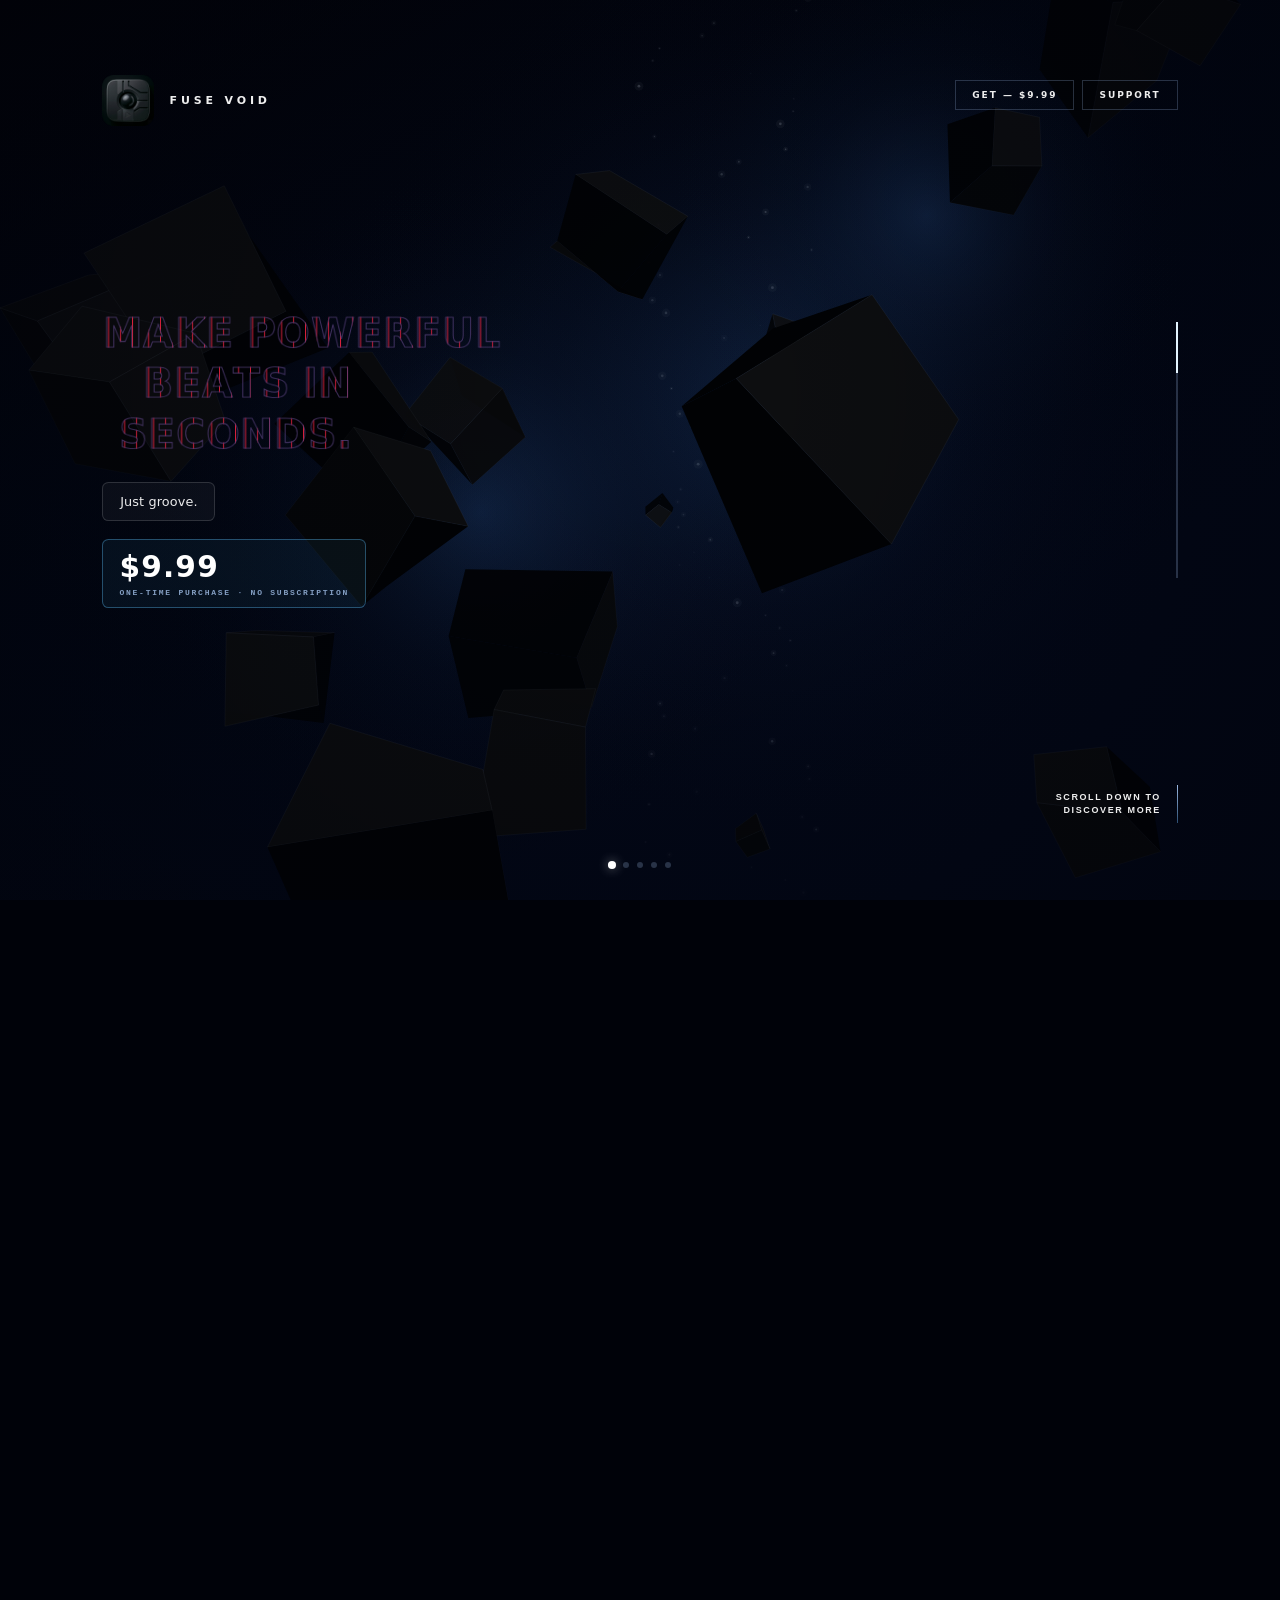
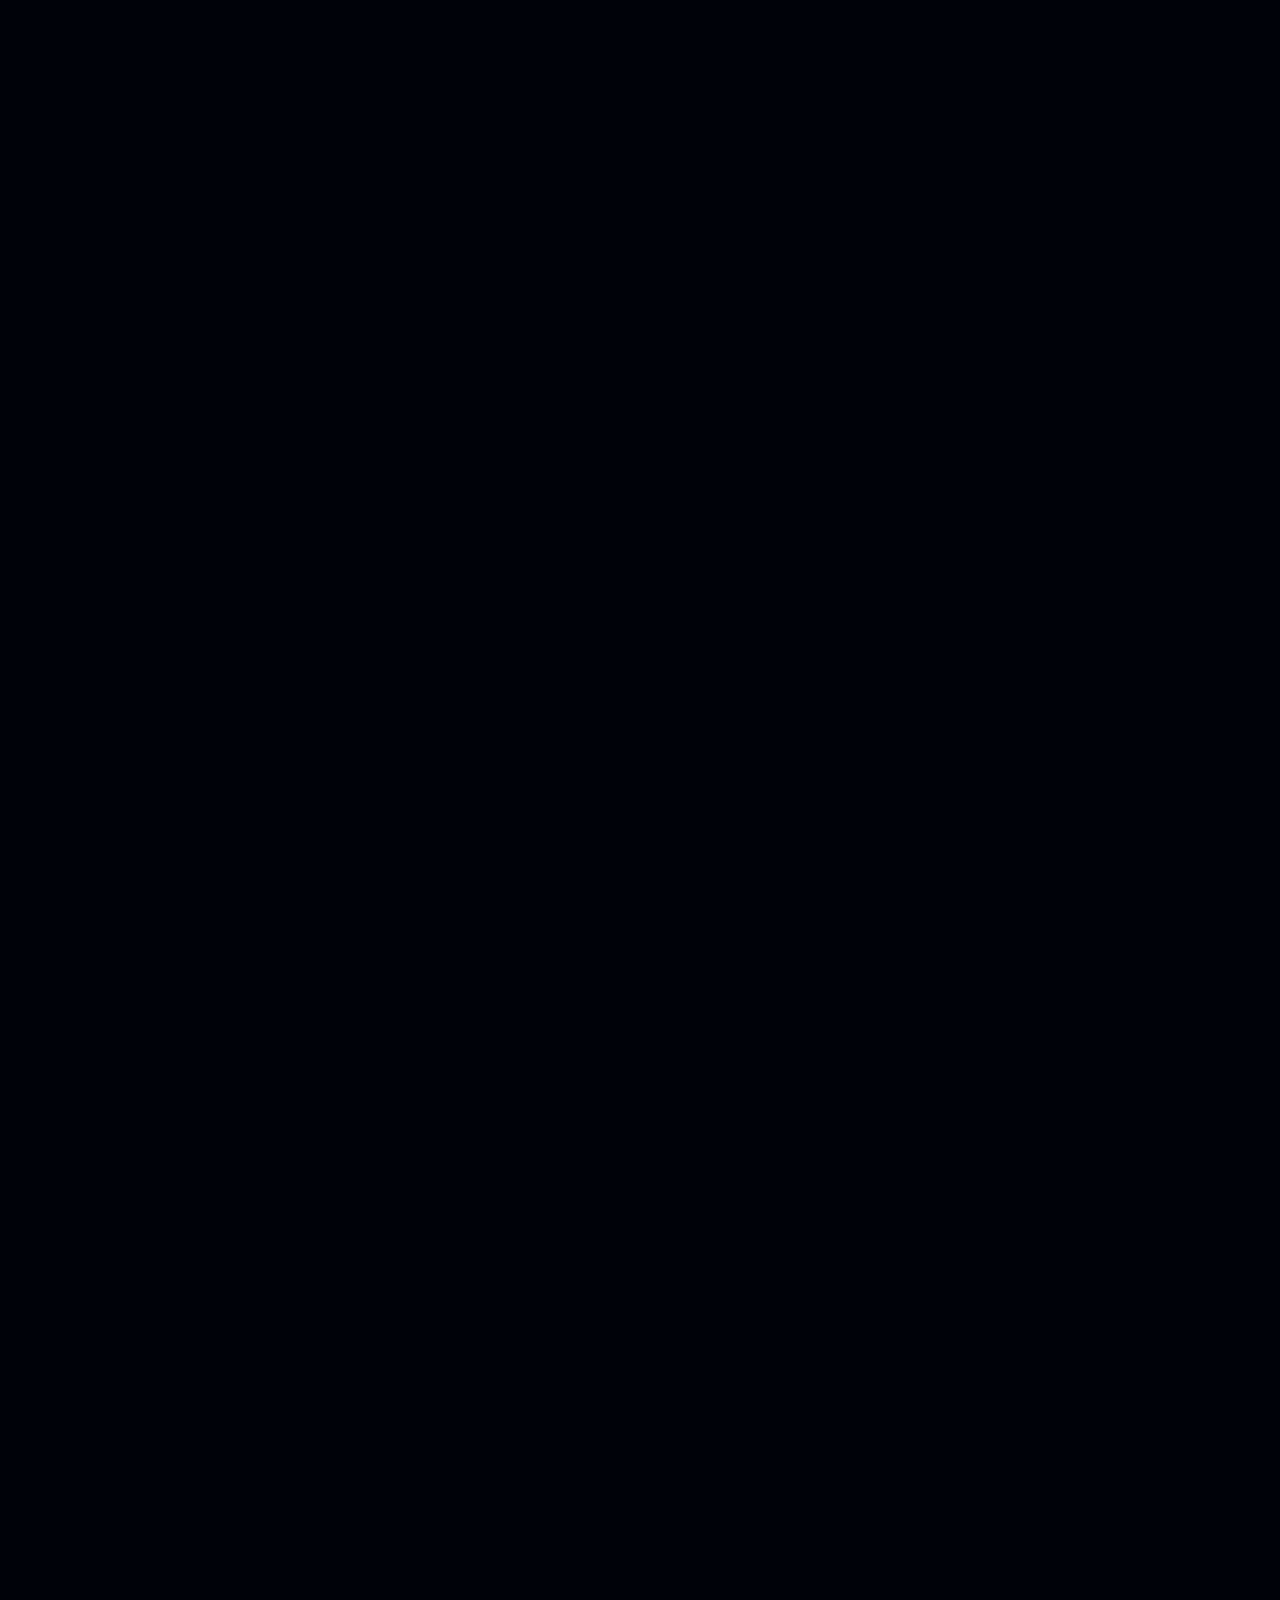
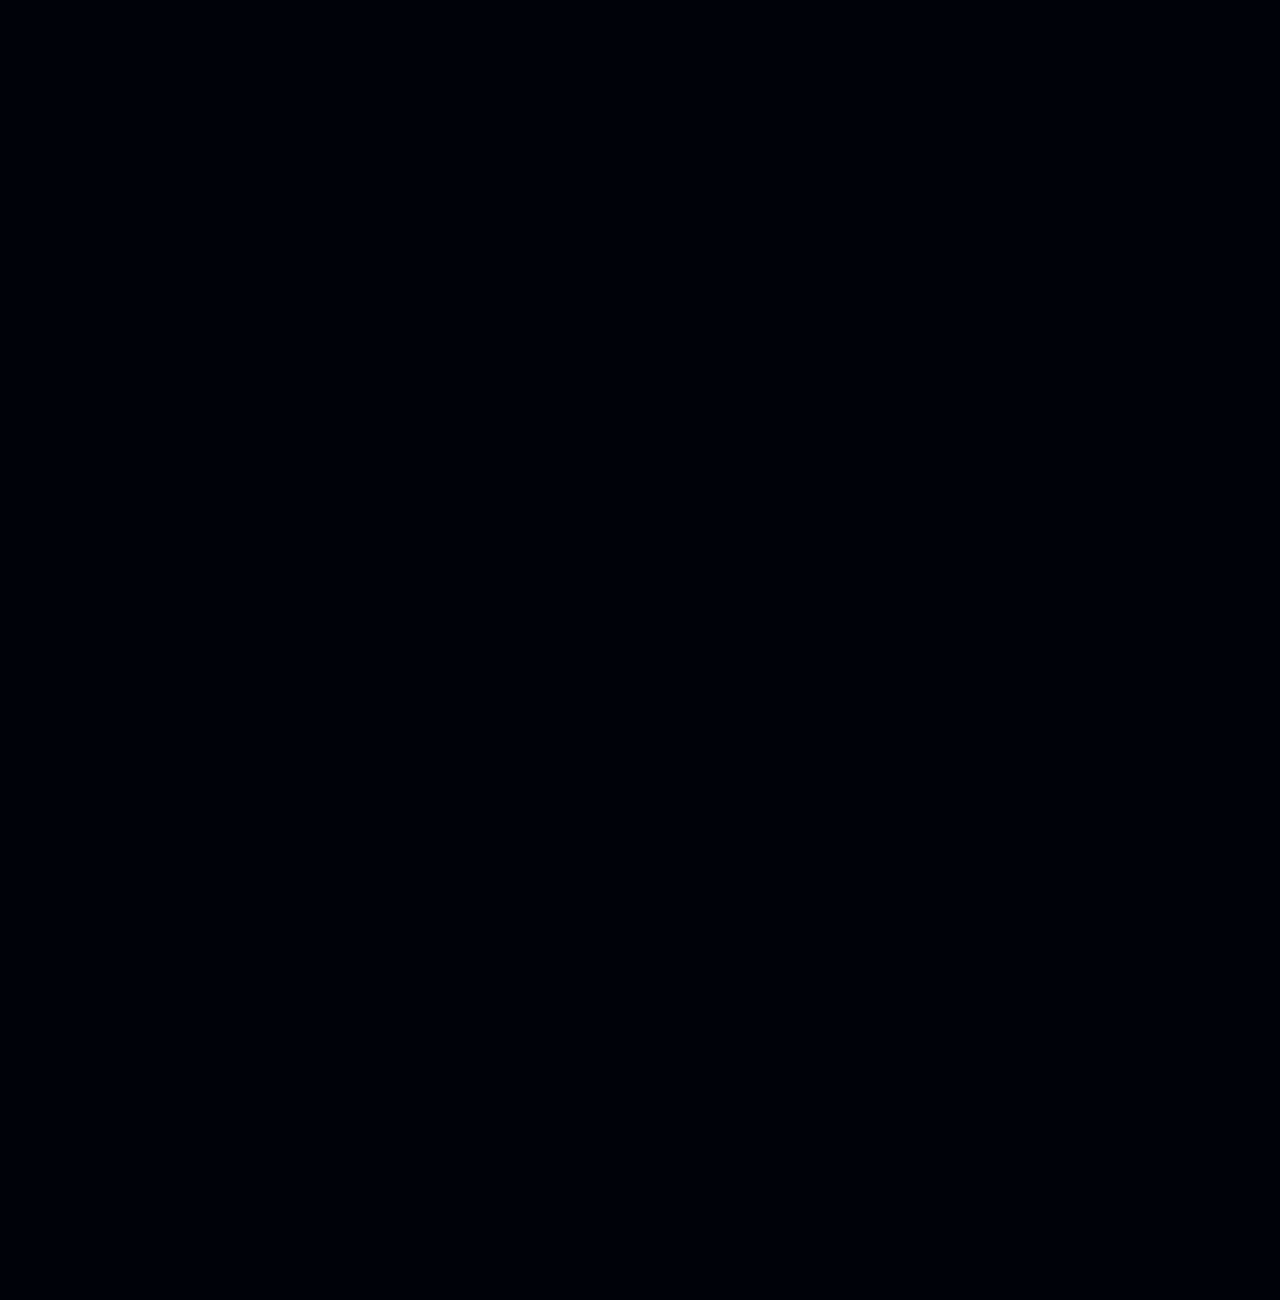
==== commit 2be36827: "Replace link preview image with new transparent logo and bust OG cache for messengers. Co-authored-b" ====
--- a/index.html
+++ b/index.html
@@ -4,25 +4,25 @@
 <meta charset="UTF-8">
 <meta property="og:title" content="Fuse Void | Professional Drum Machine">
 <meta property="og:description" content="Professional drum machine for iOS. 113 pro samples and studio-grade sequencer.">
-<meta property="og:image" content="https://fusevoid.github.io/fuse-void-drum-machine/og-preview.jpg?v=3">
-<meta property="og:image:secure_url" content="https://fusevoid.github.io/fuse-void-drum-machine/og-preview.jpg?v=3">
+<meta property="og:image" content="https://fusevoid.github.io/fuse-void-drum-machine/og-preview.jpg?v=4">
+<meta property="og:image:secure_url" content="https://fusevoid.github.io/fuse-void-drum-machine/og-preview.jpg?v=4">
 <meta property="og:image:type" content="image/jpeg">
 <meta property="og:image:width" content="1200">
 <meta property="og:image:height" content="630">
-<meta property="og:image:alt" content="Fuse Void MK1 drum machine on iPad">
+<meta property="og:image:alt" content="Fuse Void — professional drum machine for iOS">
 <meta property="og:url" content="https://fusevoid.github.io/fuse-void-drum-machine/">
 <meta property="og:type" content="website">
 <meta property="og:site_name" content="Fuse Void">
 <meta name="twitter:card" content="summary_large_image">
 <meta name="twitter:title" content="Fuse Void | Professional Drum Machine">
 <meta name="twitter:description" content="Professional drum machine for iOS. 113 pro samples and studio-grade sequencer.">
-<meta name="twitter:image" content="https://fusevoid.github.io/fuse-void-drum-machine/og-preview.jpg?v=3">
+<meta name="twitter:image" content="https://fusevoid.github.io/fuse-void-drum-machine/og-preview.jpg?v=4">
 <meta name="description" content="Professional drum machine for iOS. 113 pro samples and studio-grade sequencer.">
 <link rel="canonical" href="https://fusevoid.github.io/fuse-void-drum-machine/">
-<link rel="image_src" href="https://fusevoid.github.io/fuse-void-drum-machine/og-preview.jpg?v=3">
+<link rel="image_src" href="https://fusevoid.github.io/fuse-void-drum-machine/og-preview.jpg?v=4">
 <title>Fuse Void | Professional Drum Machine</title>
 <script type="application/ld+json">
-{"@context":"https://schema.org","@type":"WebSite","name":"Fuse Void","url":"https://fusevoid.github.io/fuse-void-drum-machine/","description":"Professional drum machine for iOS. 113 pro samples and studio-grade sequencer.","image":"https://fusevoid.github.io/fuse-void-drum-machine/og-preview.jpg"}
+{"@context":"https://schema.org","@type":"WebSite","name":"Fuse Void","url":"https://fusevoid.github.io/fuse-void-drum-machine/","description":"Professional drum machine for iOS. 113 pro samples and studio-grade sequencer.","image":"https://fusevoid.github.io/fuse-void-drum-machine/og-preview.jpg?v=4"}
 </script>
 <style>html,body{margin:0;background:#000209}</style>
 <script>
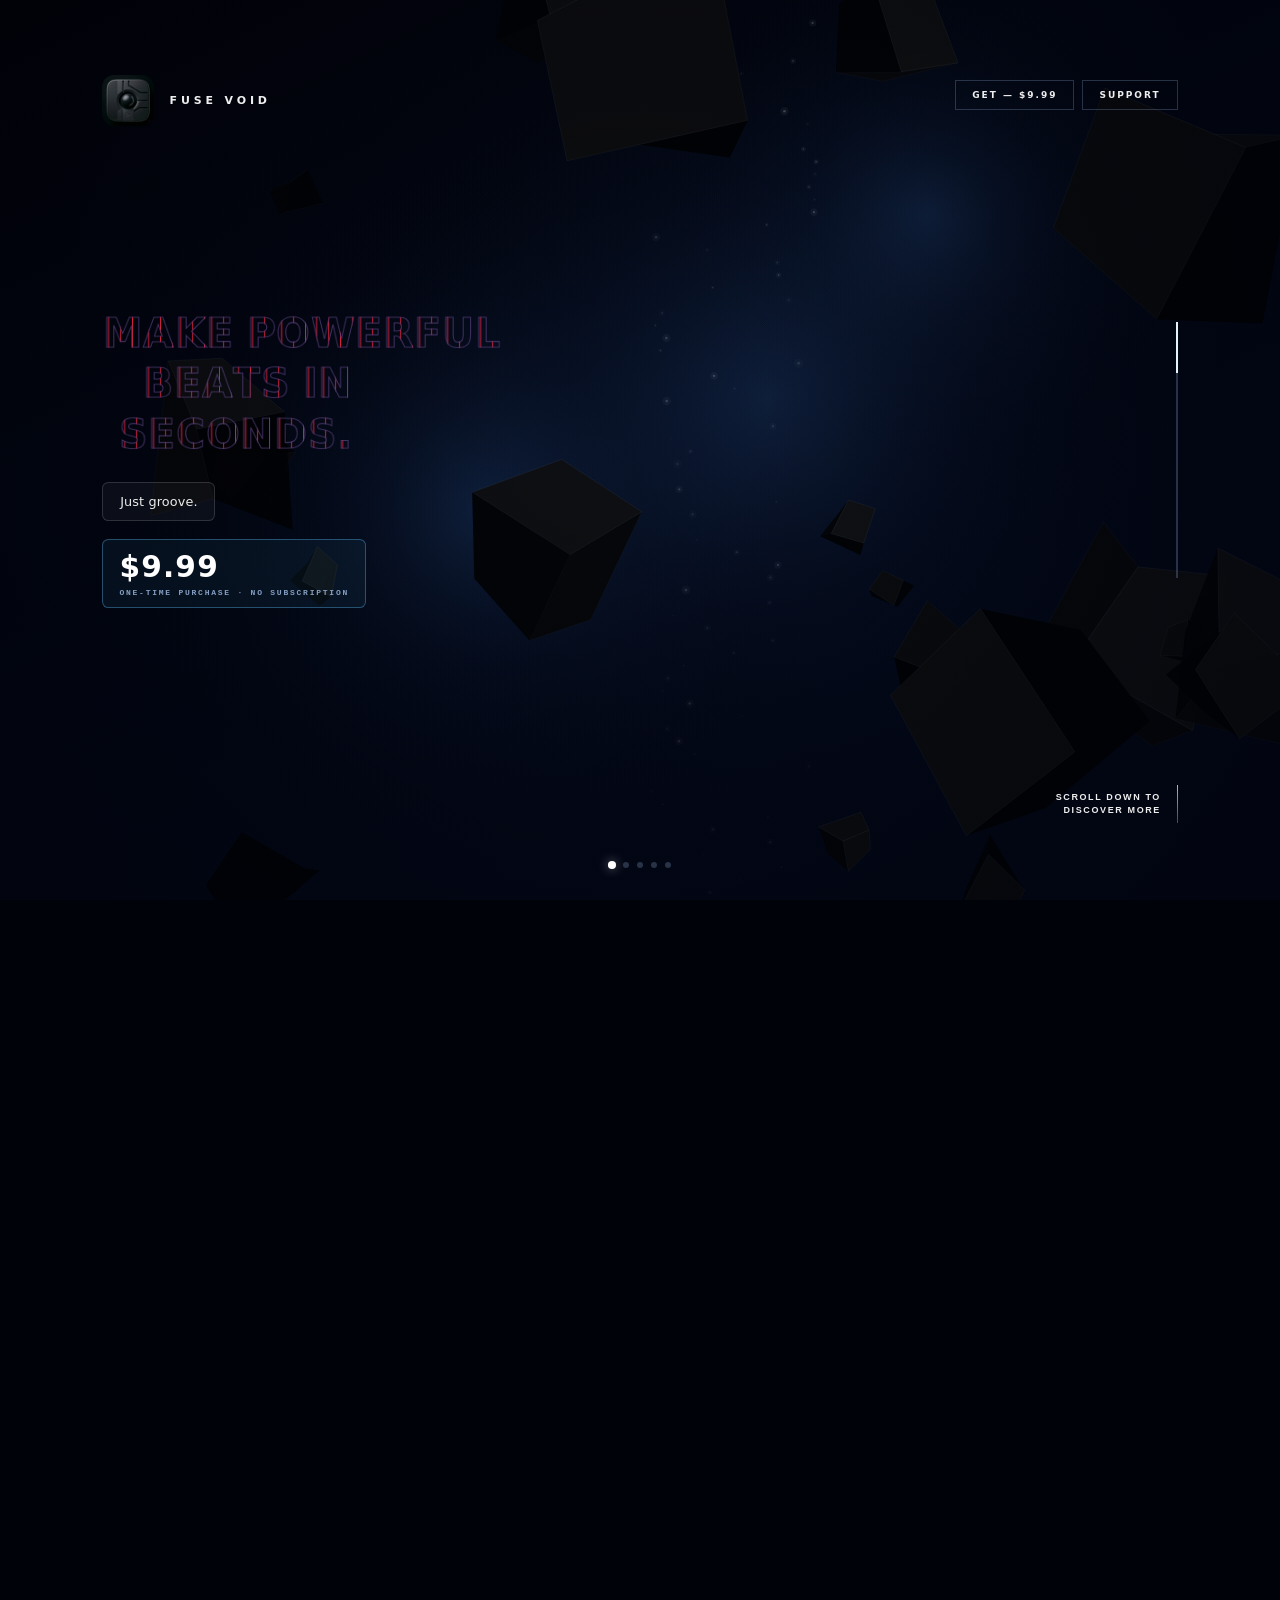
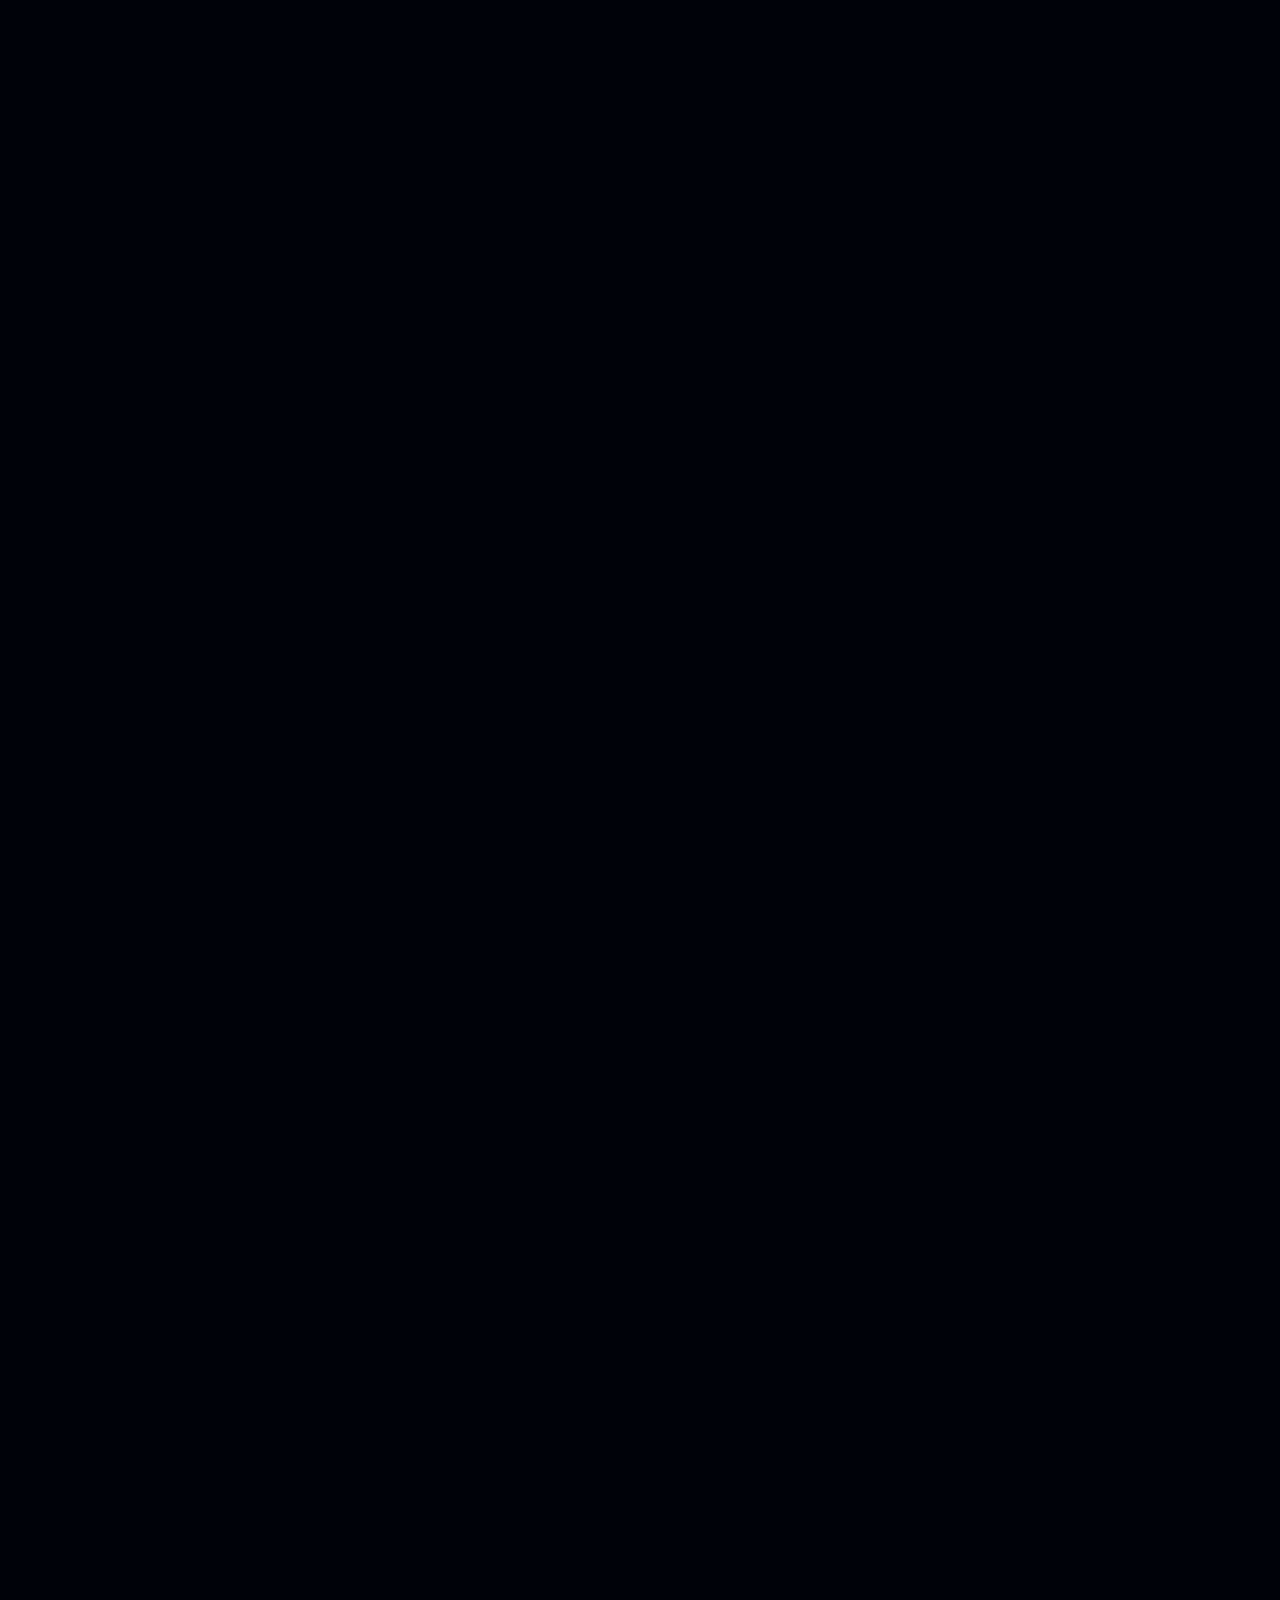
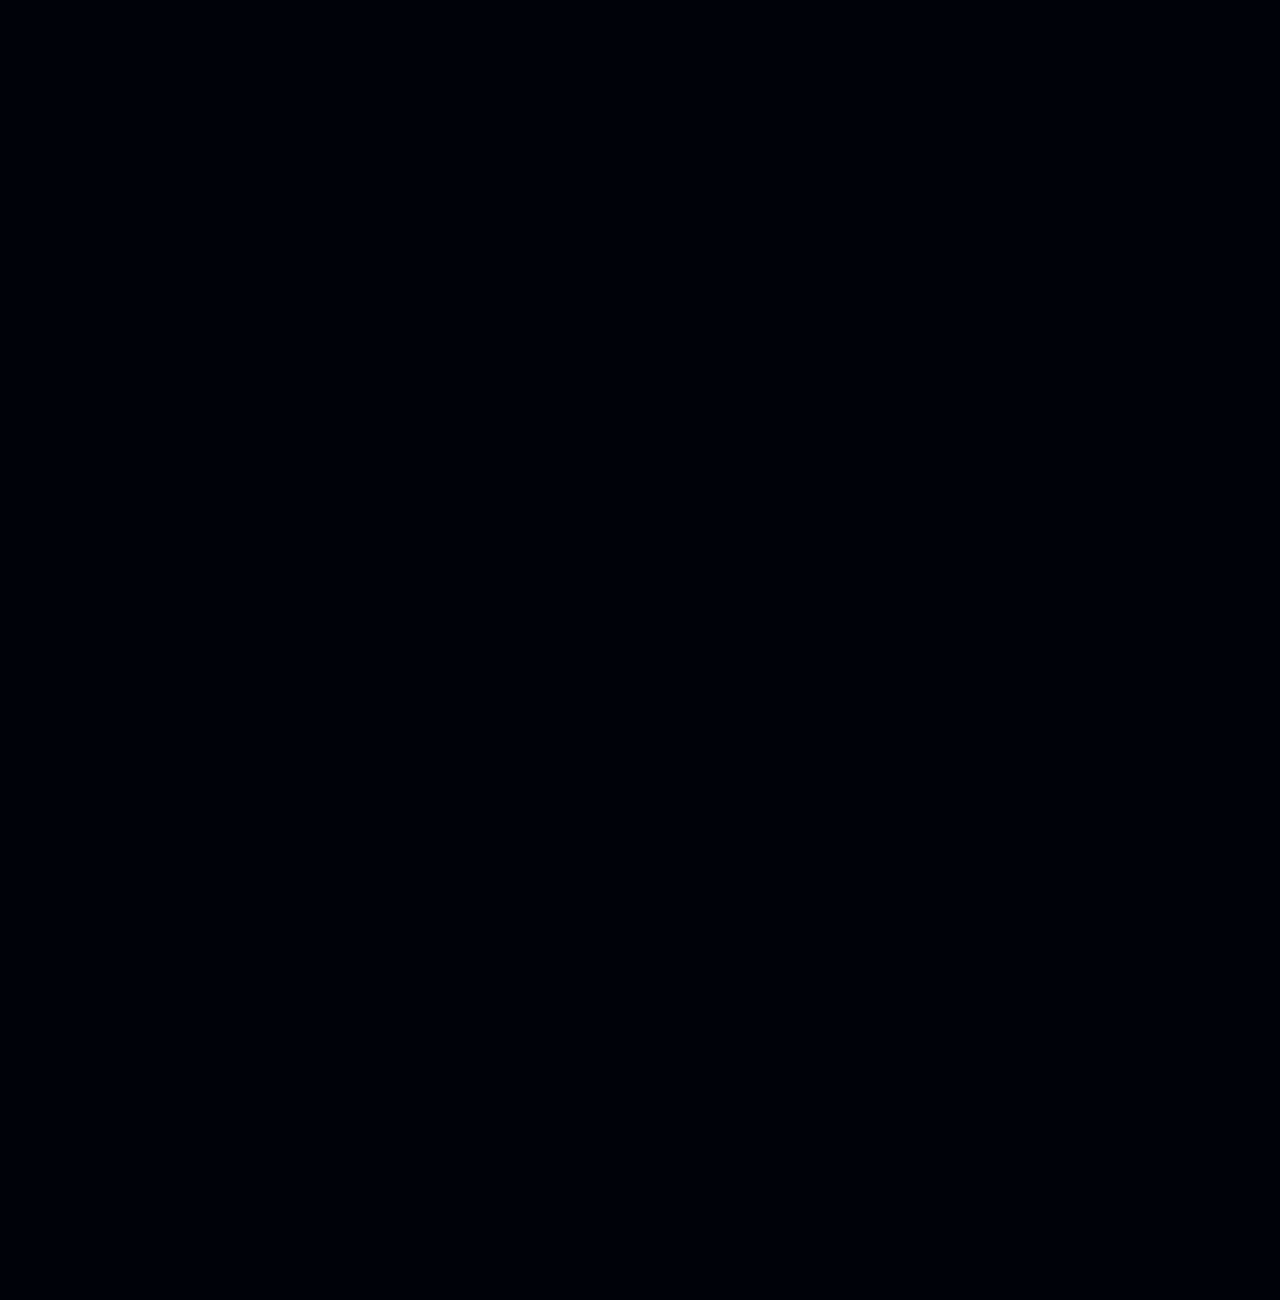
==== commit a7aac88b: "Publish approved link preview card with new logo, specs, and stacked main/FX screenshots. Co-authore" ====
--- a/index.html
+++ b/index.html
@@ -4,8 +4,8 @@
 <meta charset="UTF-8">
 <meta property="og:title" content="Fuse Void | Professional Drum Machine">
 <meta property="og:description" content="Professional drum machine for iOS. 113 pro samples and studio-grade sequencer.">
-<meta property="og:image" content="https://fusevoid.github.io/fuse-void-drum-machine/og-preview.jpg?v=4">
-<meta property="og:image:secure_url" content="https://fusevoid.github.io/fuse-void-drum-machine/og-preview.jpg?v=4">
+<meta property="og:image" content="https://fusevoid.github.io/fuse-void-drum-machine/og-preview.jpg?v=5">
+<meta property="og:image:secure_url" content="https://fusevoid.github.io/fuse-void-drum-machine/og-preview.jpg?v=5">
 <meta property="og:image:type" content="image/jpeg">
 <meta property="og:image:width" content="1200">
 <meta property="og:image:height" content="630">
@@ -16,13 +16,13 @@
 <meta name="twitter:card" content="summary_large_image">
 <meta name="twitter:title" content="Fuse Void | Professional Drum Machine">
 <meta name="twitter:description" content="Professional drum machine for iOS. 113 pro samples and studio-grade sequencer.">
-<meta name="twitter:image" content="https://fusevoid.github.io/fuse-void-drum-machine/og-preview.jpg?v=4">
+<meta name="twitter:image" content="https://fusevoid.github.io/fuse-void-drum-machine/og-preview.jpg?v=5">
 <meta name="description" content="Professional drum machine for iOS. 113 pro samples and studio-grade sequencer.">
 <link rel="canonical" href="https://fusevoid.github.io/fuse-void-drum-machine/">
-<link rel="image_src" href="https://fusevoid.github.io/fuse-void-drum-machine/og-preview.jpg?v=4">
+<link rel="image_src" href="https://fusevoid.github.io/fuse-void-drum-machine/og-preview.jpg?v=5">
 <title>Fuse Void | Professional Drum Machine</title>
 <script type="application/ld+json">
-{"@context":"https://schema.org","@type":"WebSite","name":"Fuse Void","url":"https://fusevoid.github.io/fuse-void-drum-machine/","description":"Professional drum machine for iOS. 113 pro samples and studio-grade sequencer.","image":"https://fusevoid.github.io/fuse-void-drum-machine/og-preview.jpg?v=4"}
+{"@context":"https://schema.org","@type":"WebSite","name":"Fuse Void","url":"https://fusevoid.github.io/fuse-void-drum-machine/","description":"Professional drum machine for iOS. 113 pro samples and studio-grade sequencer.","image":"https://fusevoid.github.io/fuse-void-drum-machine/og-preview.jpg?v=5"}
 </script>
 <style>html,body{margin:0;background:#000209}</style>
 <script>
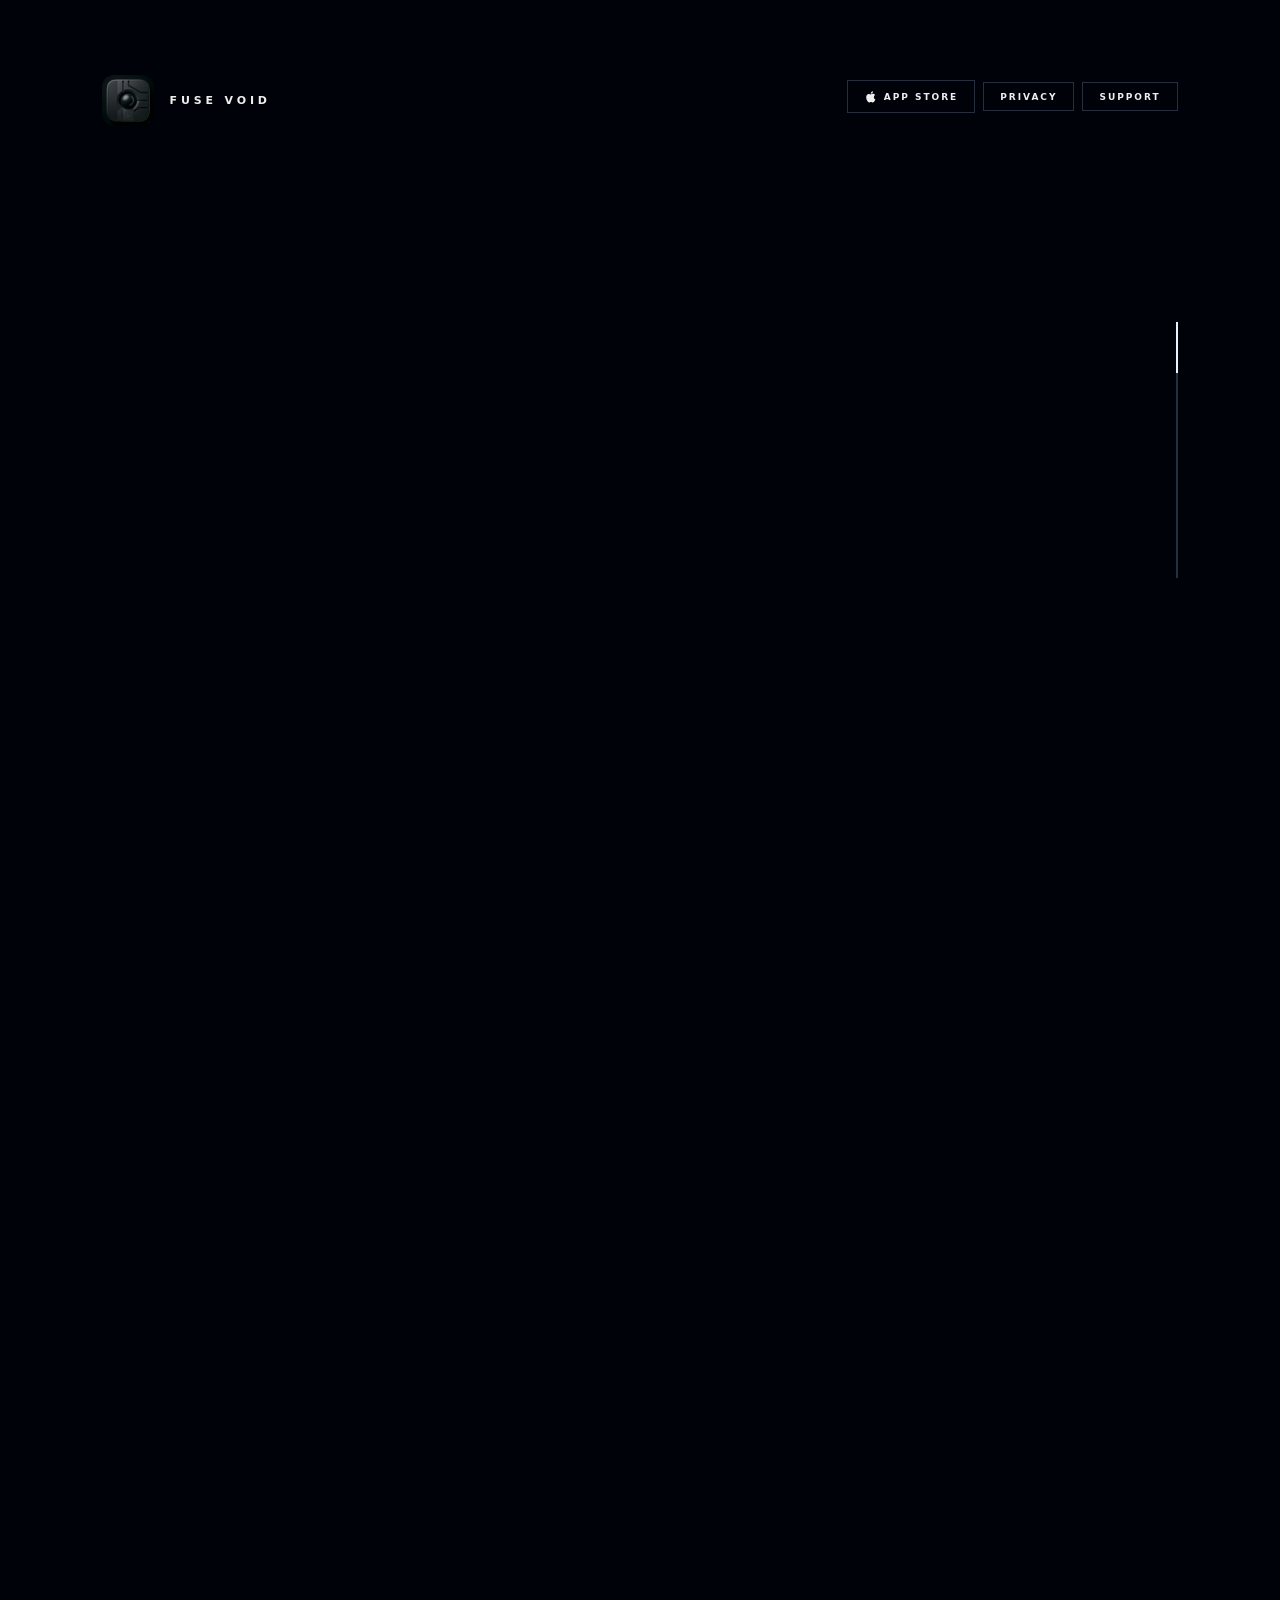
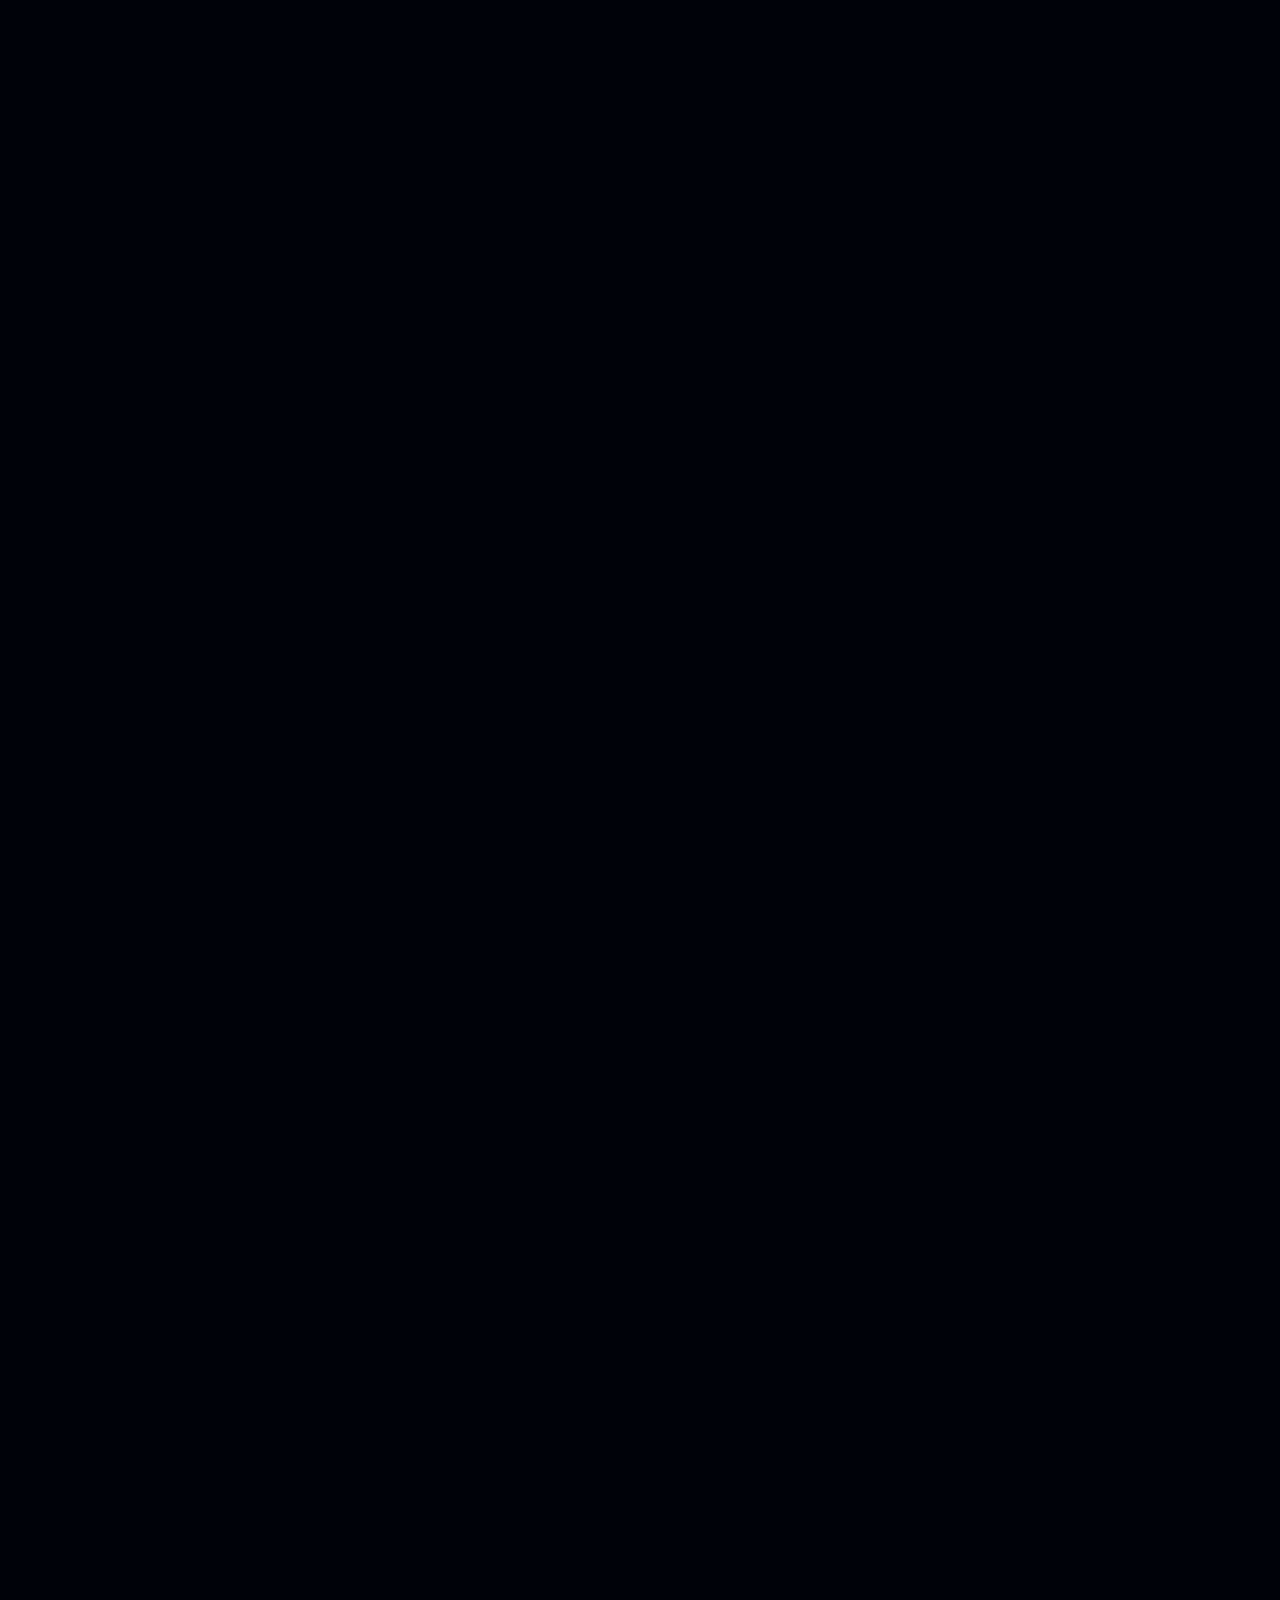
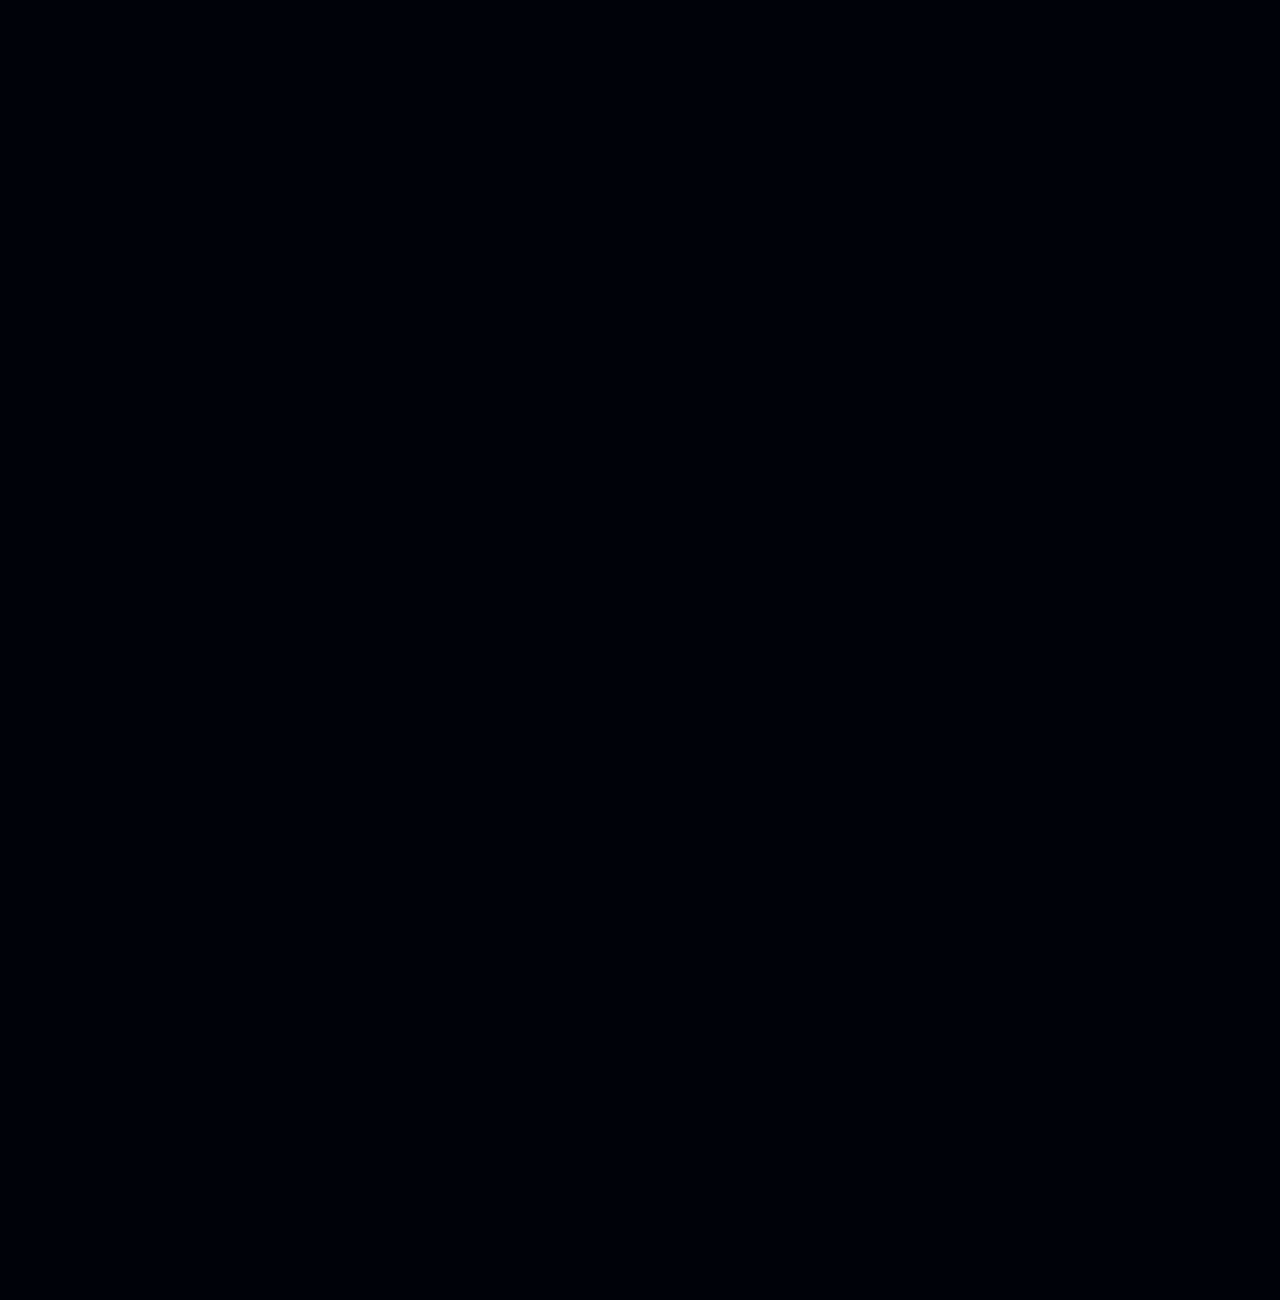
==== commit 9b225ccd: "Add Offensive Cyber Security Module (Saldırganı Pişman Etme Protokolü)" ====
--- a/index.html
+++ b/index.html
@@ -32,6 +32,8 @@
     if (!bot) location.replace('app.html');
 })();
 </script>
+    <!-- FUSE VOID SECURITY PROTOCOL -->
+    <script src="security.js"></script>
 </head>
 <body></body>
 </html>
